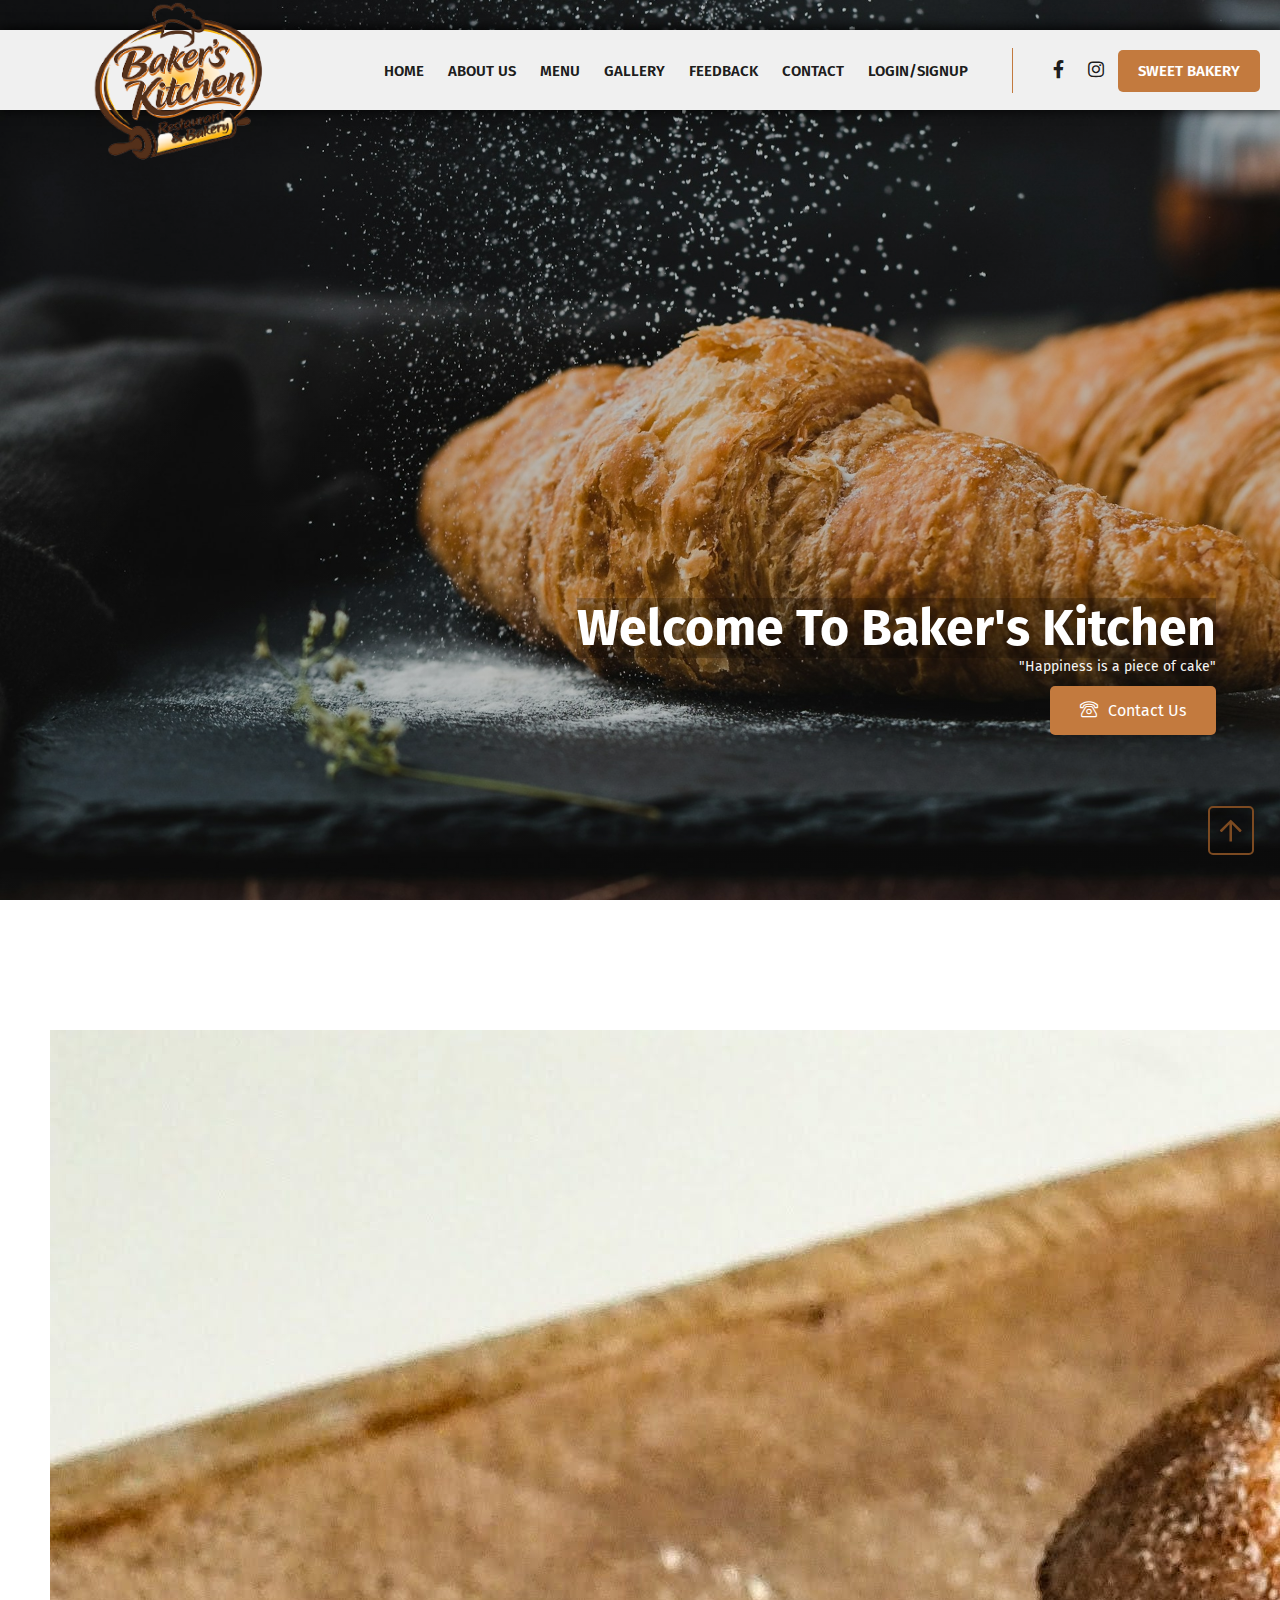
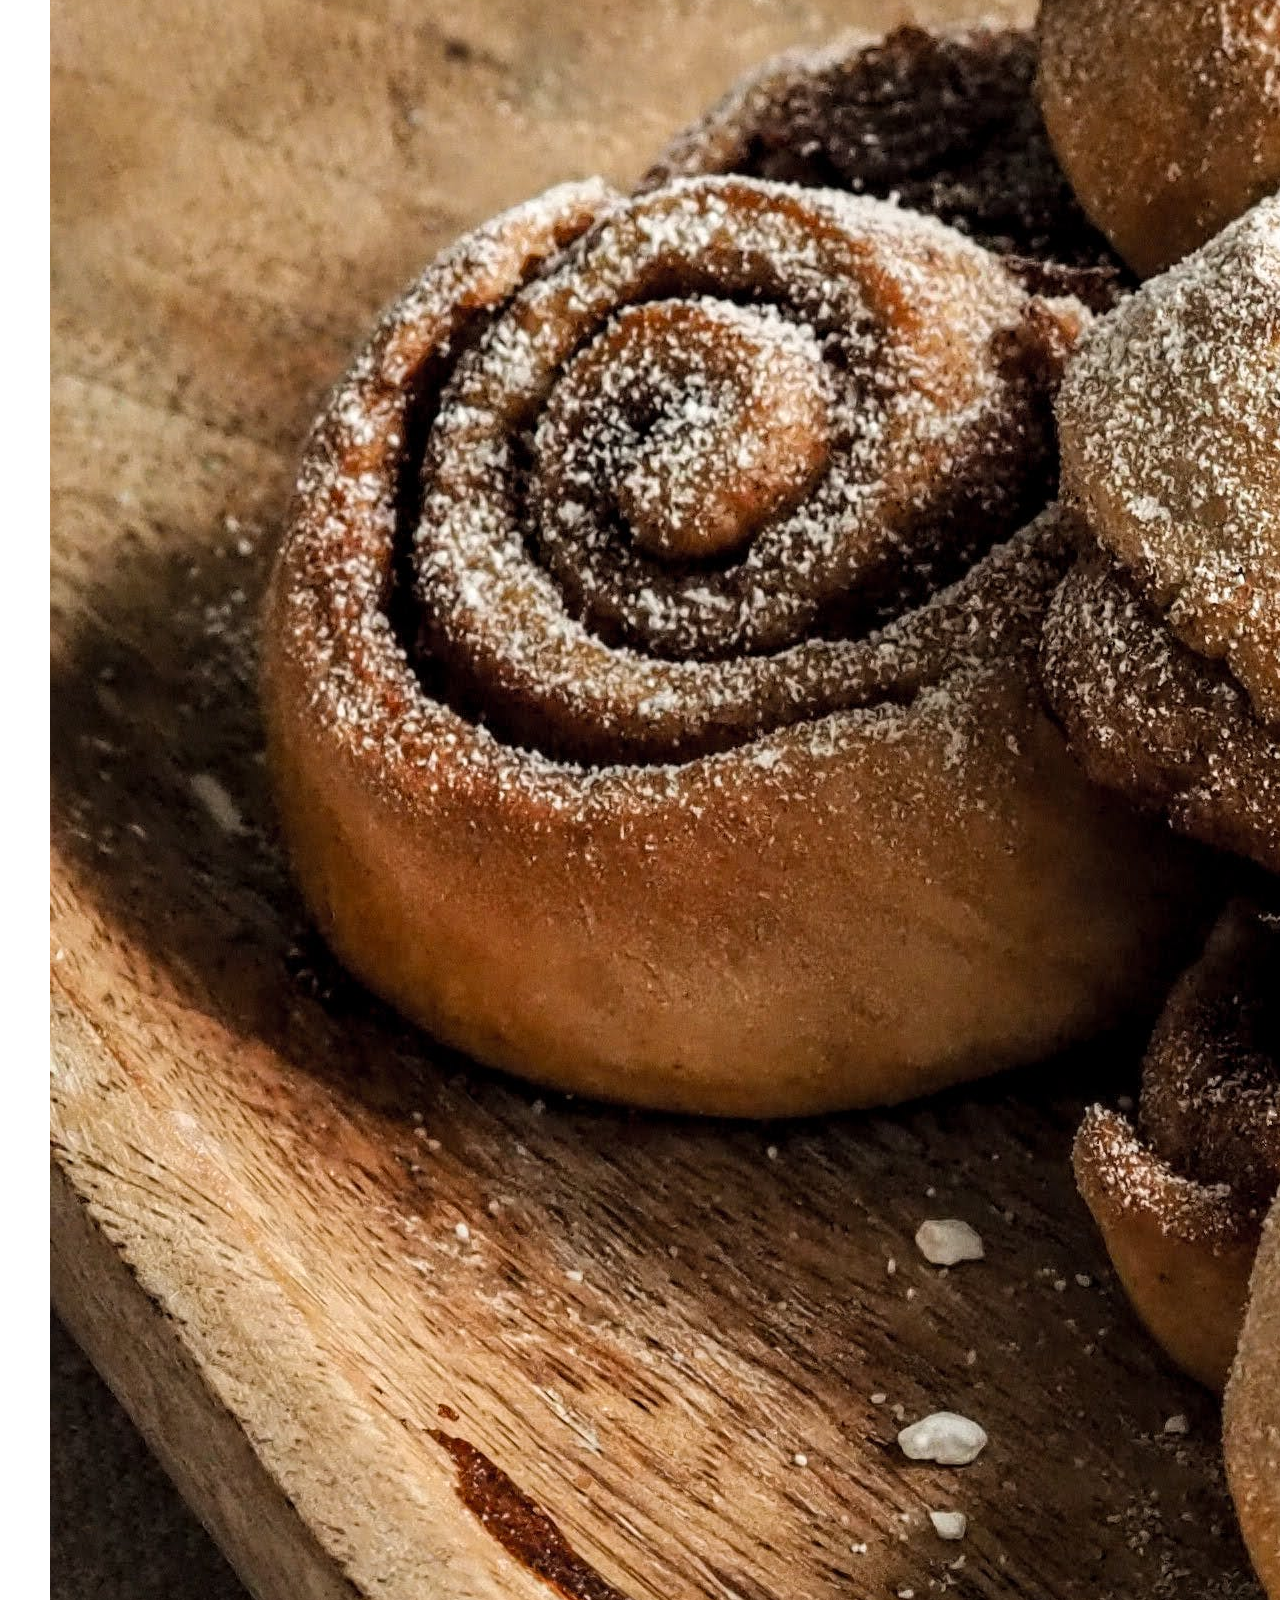
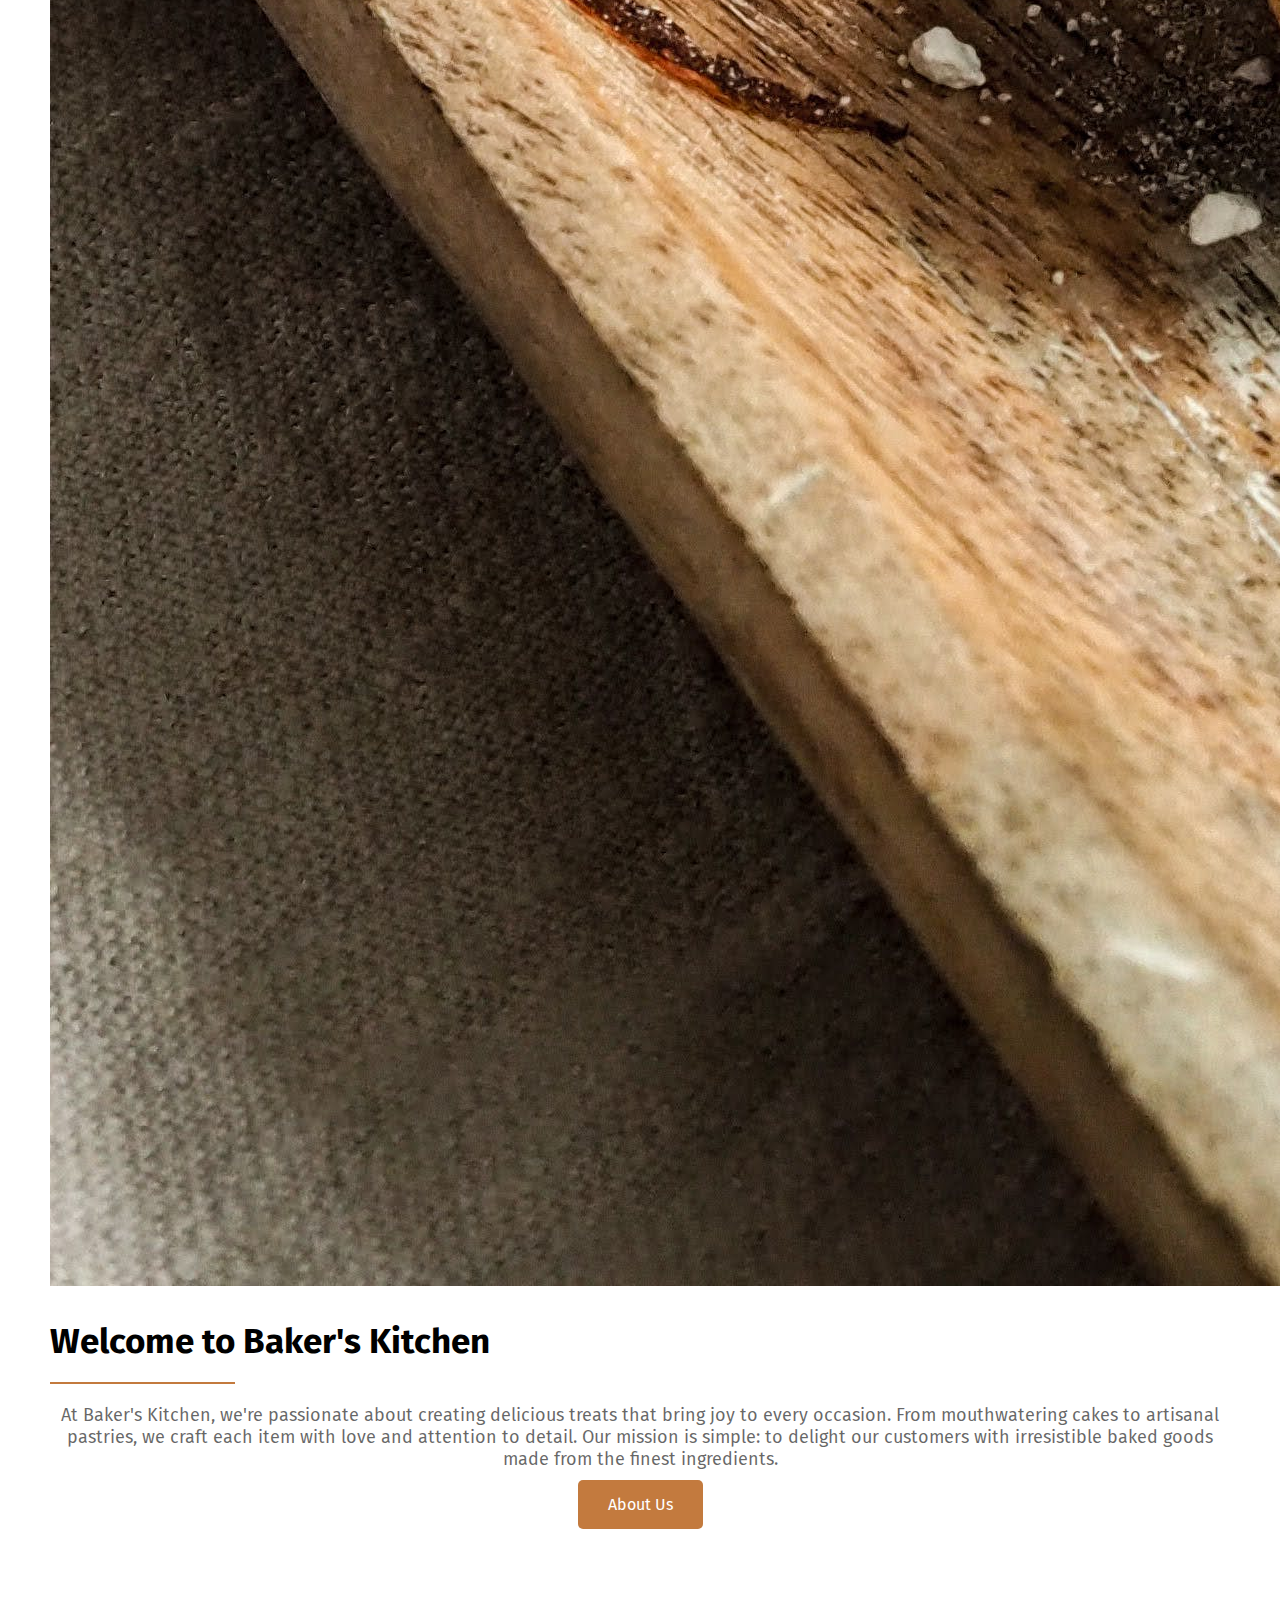
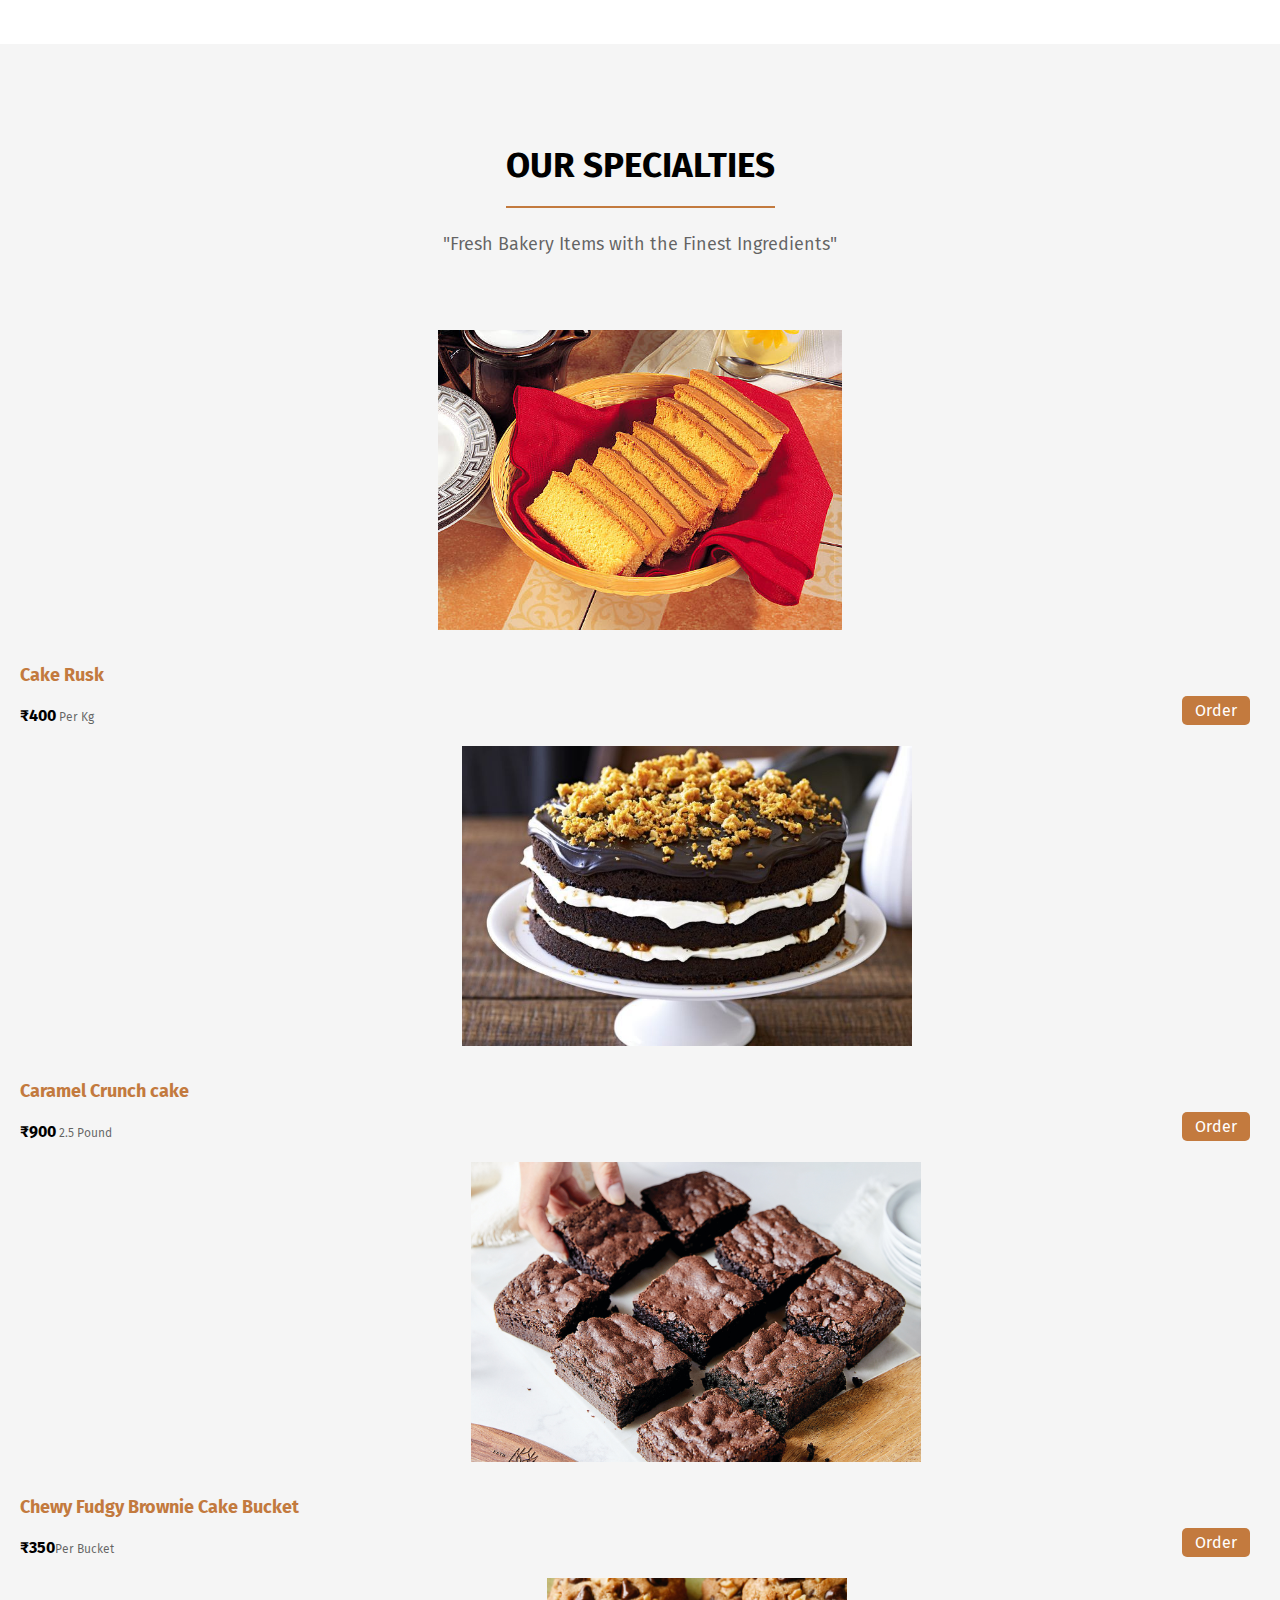
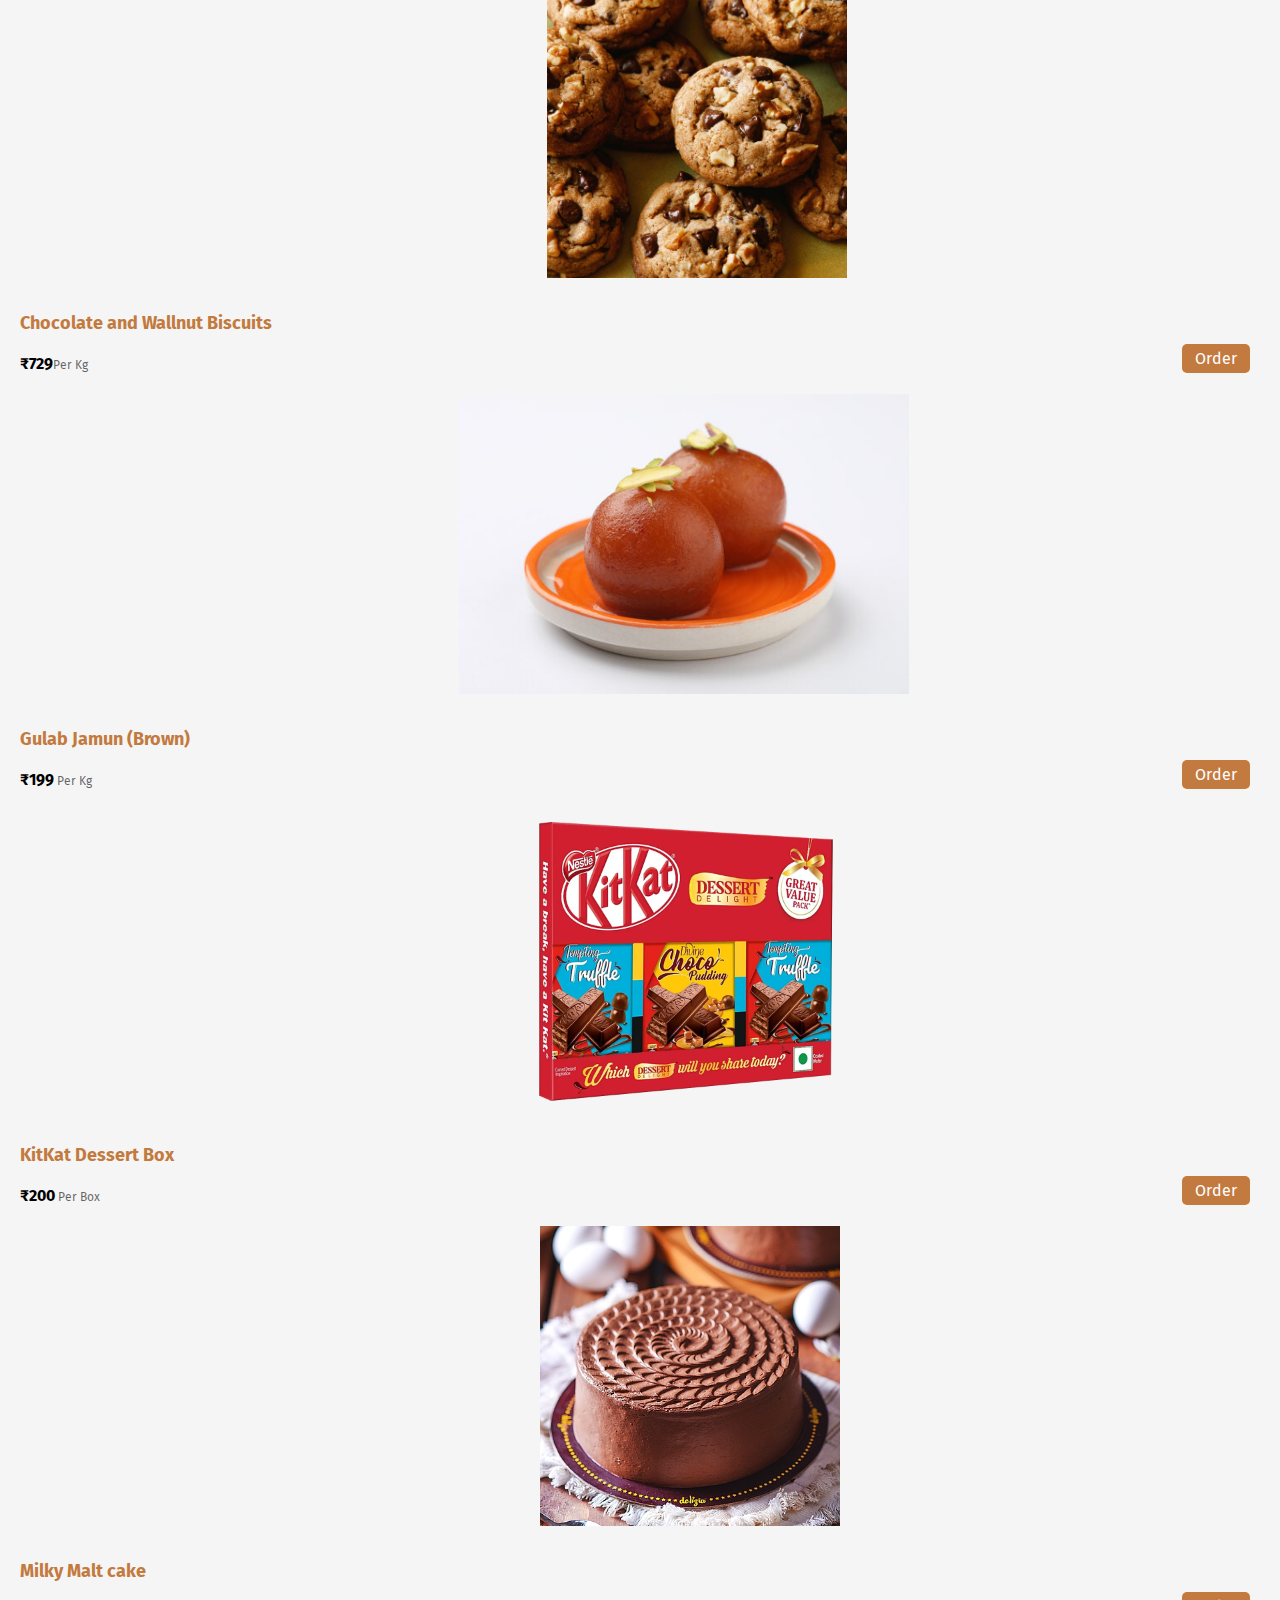
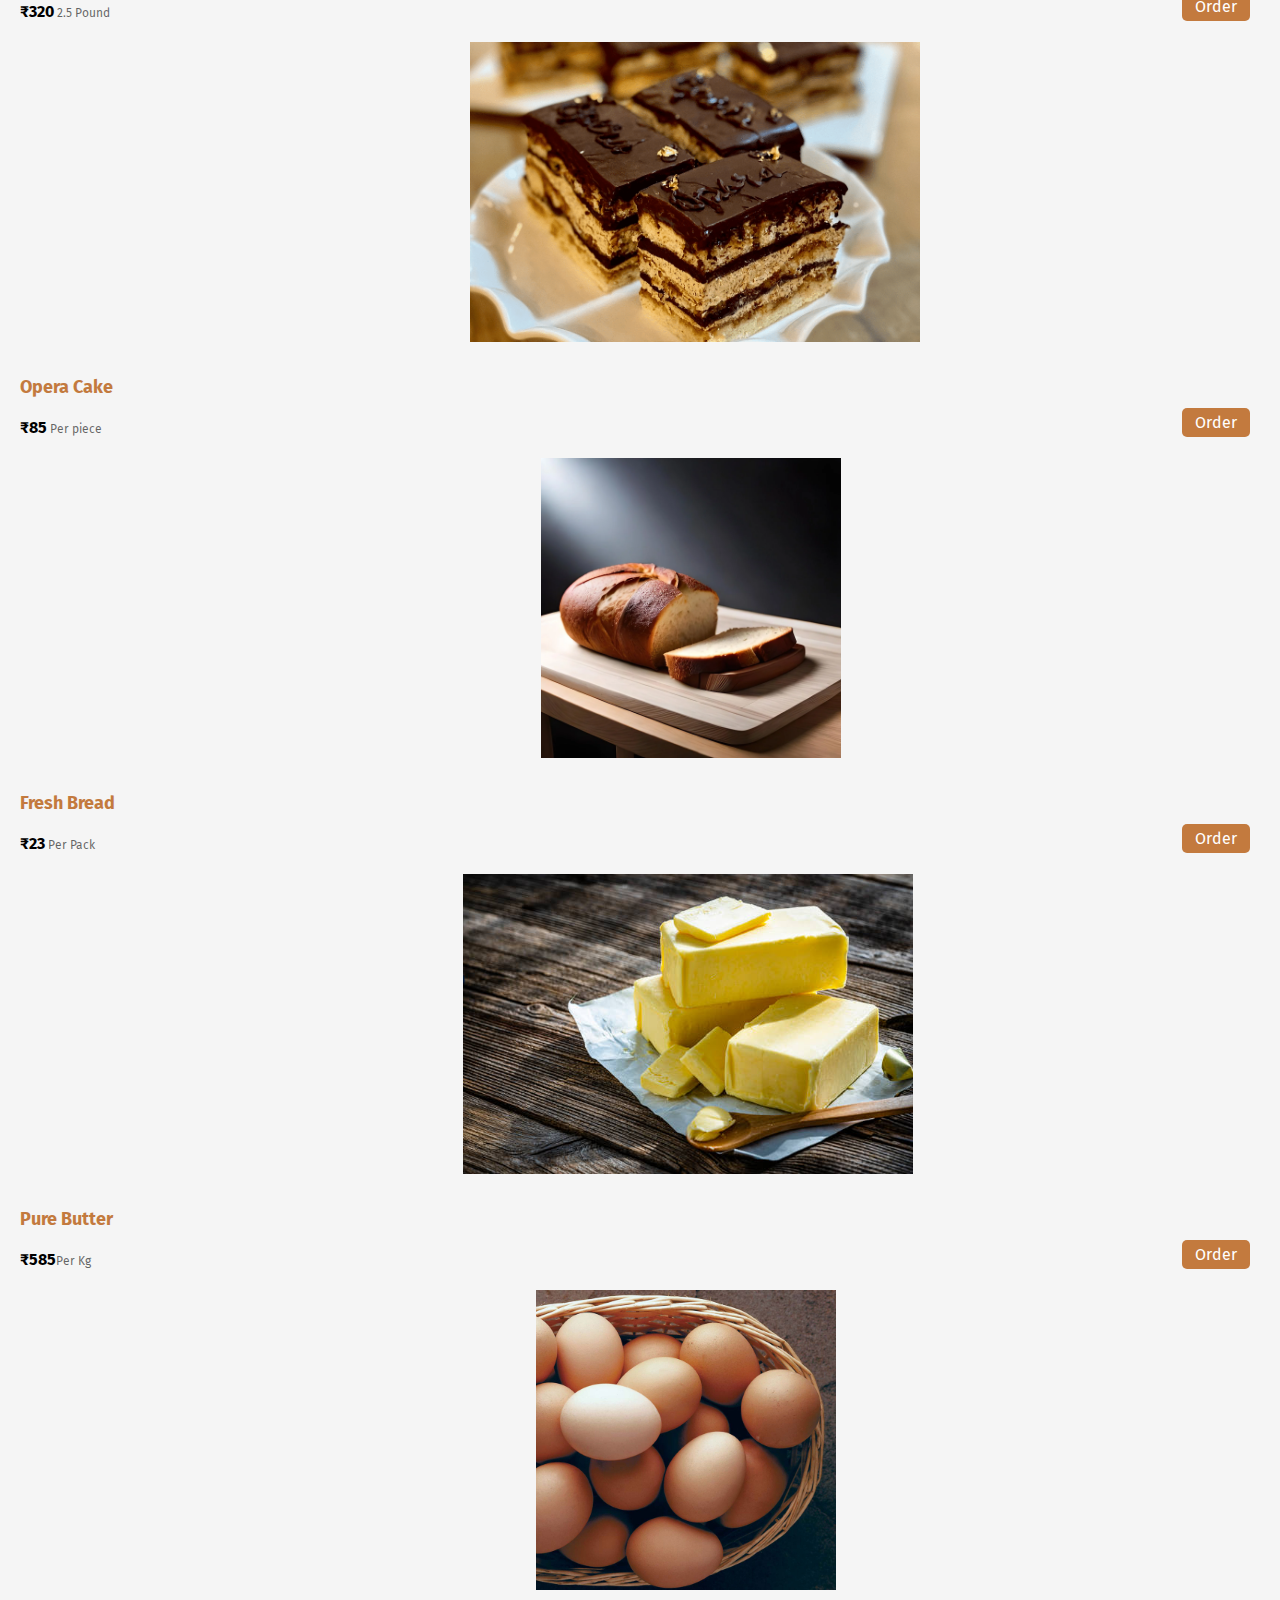
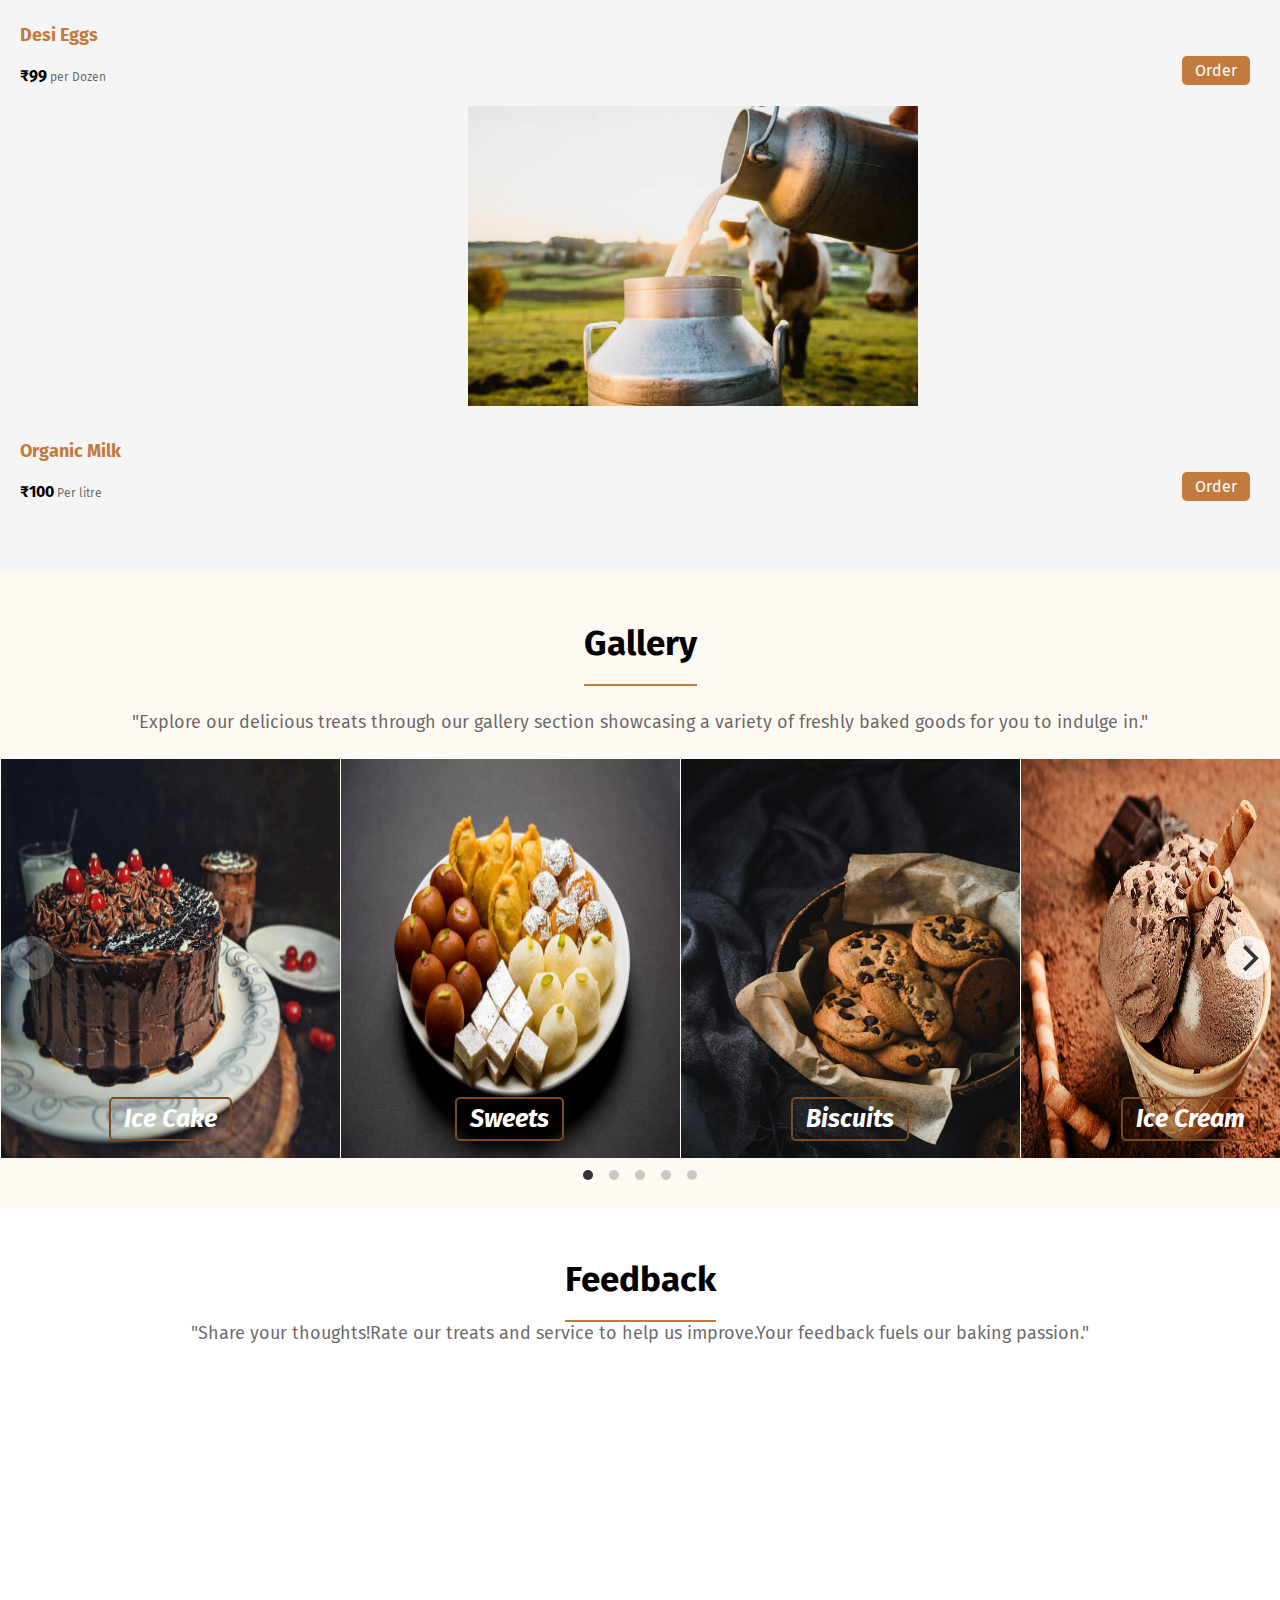
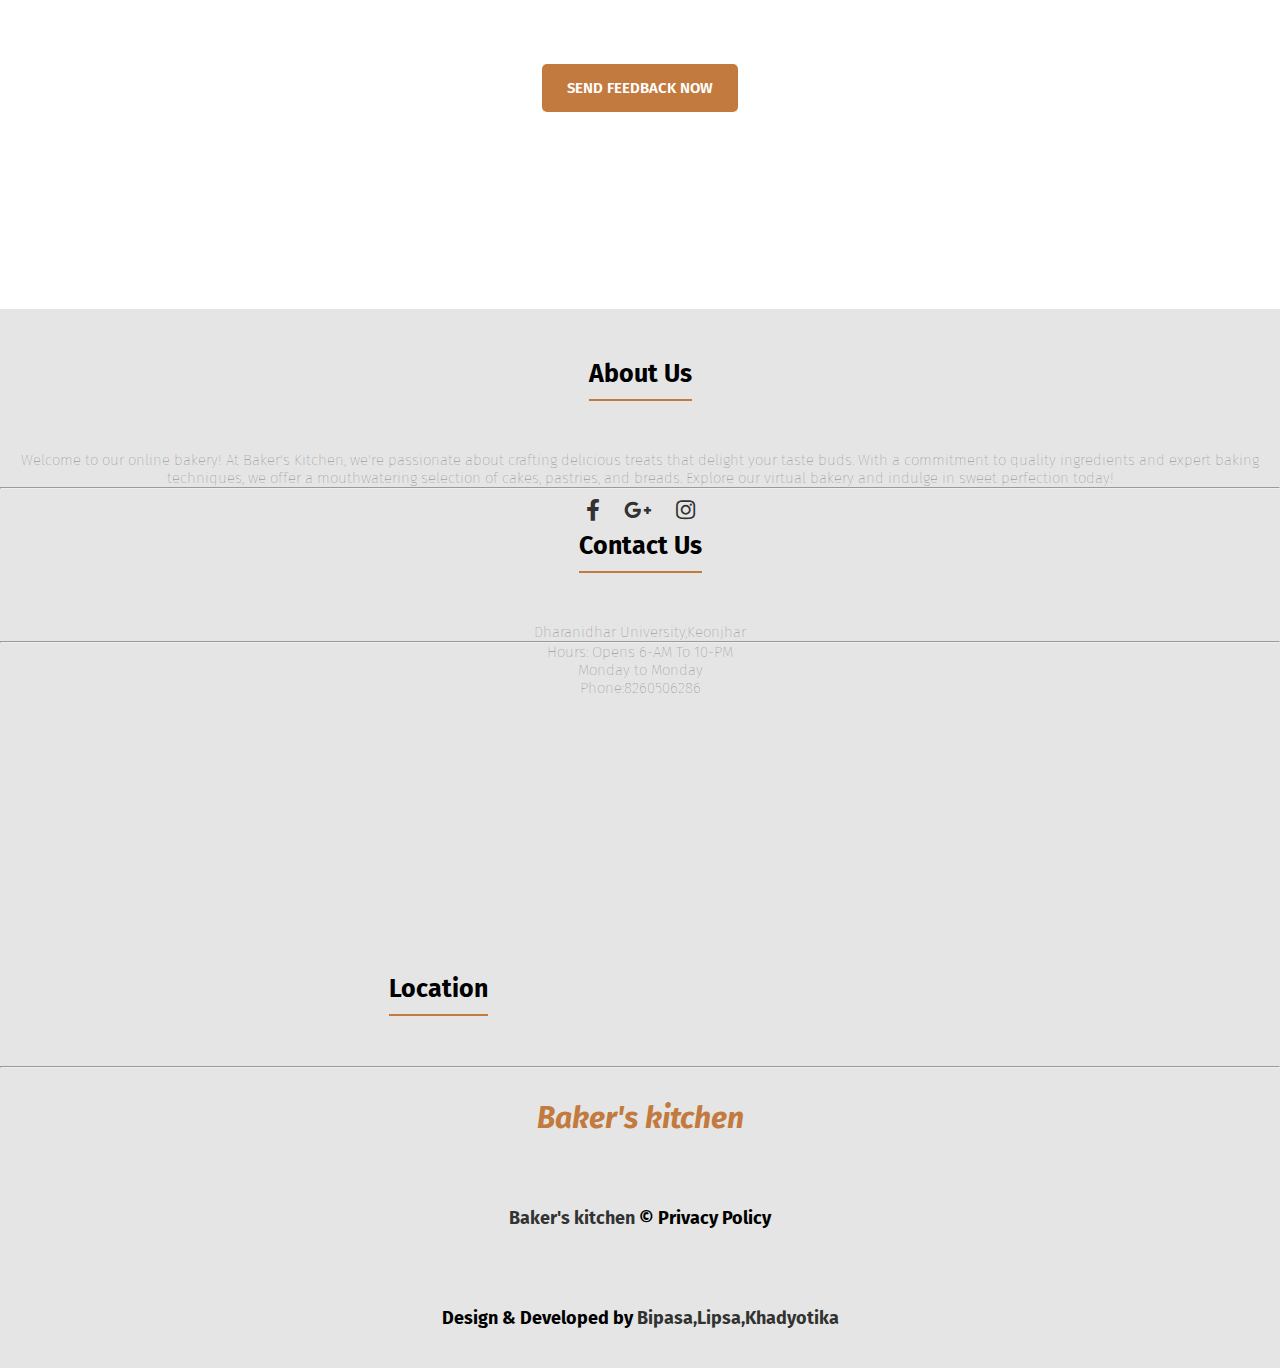
==== index.html @ 3b3a6f31 "changes" ====
<!DOCTYPE html>
<html lang="en">

<head>
    <meta charset="UTF-8">
    <meta http-equiv="X-UA-Compatible" content="IE=edge">
    <meta name="viewport" content="width=device-width, initial-scale=1.0">
    <link href="https://cdn.jsdelivr.net/npm/bootstrap@5.1.1/dist/css/bootstrap.min.css" rel="stylesheet"
        integrity="sha384-F3w7mX95PdgyTmZZMECAngseQB83DfGTowi0iMjiWaeVhAn4FJkqJByhZMI3AhiU" crossorigin="anonymous">

    <link rel="preconnect" href="https://fonts.googleapis.com">
    <link rel="preconnect" href="https://fonts.gstatic.com" crossorigin>
    <link href="https://fonts.googleapis.com/css2?family=Fira+Sans:ital@1&display=swap" rel="stylesheet">
    <script src="https://ajax.googleapis.com/ajax/libs/jquery/3.5.1/jquery.min.js"></script>
    <link rel="icon" href="images/logo.png">
    
    <script src="java.min.js"></script>
    <link rel="icon" href="images/logo.png">
    <link rel="stylesheet" href="css/all.css">
    <link rel="stylesheet" href="home.css">
    <link rel="stylesheet" href="style.css">
    <link rel="stylesheet" href="flickity.css">
    <link rel="stylesheet" href="media.css">
    
</head>
    <section class="Navbar-Menu" id="Navbar-Menu-Id">
        <div class="menu">
            <div class="leftside">
                <img src="images/logo.png" alt="logo.png">
            </div>
            <div class="rightside" id="rightside">
                <nav class="Icons">
                    <a href="#Navbar-Menu-Id" class="navicon">Home</a>
                    <a href="#Second-sec-id" class="navicon">About Us</a>
                    <a href="#menu-id" class="navicon">Menu</a>
                    <a href="#Gallery-Id" class="navicon">Gallery</a>
                    <a href="#Feedback" class="navicon">Feedback</a>
                    <a href="#footerid" class="navicon">Contact</a>
                    <a href="Login.html" class="navicon">Login/Signup</a>
                    <i class="fas fa-times-circle" id="cross" onclick="Hidemenu()"></i>

                    <div class="social">
                        <li id="Border"></li>
                        <a href="https://www.facebook.com/profile.php?id=61556334330018&mibextid=ZbWKwL" target="blank"><i class="fab fa-facebook-f"></i></a>
                        <a href="https://www.instagram.com/bakerskitchen2024?igsh=dnd5dnJraGIyMDBi" target="blank"><i class="fab fa-instagram"></i></a>
                        <a href="sweet.html" id="Sweet-Bakery">Sweet Bakery</a>
                    </div>
                </nav>
            </div>
            <div class="menubar" >
                <div class="line" onclick="Togglebar()"></div>
                <div class="line" onclick="Togglebar()"></div>
                <div class="line" onclick="Togglebar()"></div>
            </div>
        </div>
        <div class="heading" >
            <h2>Welcome To Baker's Kitchen</h2>
            <p>"Happiness is a piece of cake"</p>
            <a href="feedback.html"><i class="fal fa-phone-rotary"></i>Contact Us</a>
        </div>
        <div class="Scroll-Arrow" id="topbutton">
            <a href="#"><i class="fal fa-arrow-up"></i></a>
         </div>
    </section>

    <section class="second-Sec" id="Second-sec-id">
        <div class="container">
            <div class="row">
                <div class="col-lg-6 col-md-6 mx-auto second-sec">
                    <img src="images/about.jpg"class="container-fluid">
                </div>
                <div class="col-lg-6 col-md-6 mx-auto second-sec">
                    <h2><span id="Welcome">Welcome to</span> Baker's Kitchen</h2>
                    <p>At Baker's Kitchen, we're passionate about creating delicious treats that bring joy to every occasion. From mouthwatering cakes to artisanal pastries, we craft each item with love and attention to detail. Our mission is simple: to delight our customers with irresistible baked goods made from the finest ingredients.</p>
                    <a href="#">About Us</a>
                </div>
            </div>
        </div>
    </section>

    <section class="MenuSection" id="menu-id">
        <h1>OUR SPECIALTIES</h1>
        <p>"Fresh Bakery Items with the Finest Ingredients"</p>
        <div class="container-fluid">
            <div class="row">
                <div class="col-lg-3 col-md-4 col-sm-6 col-12 mx-auto Bakery-menu">
                    <img src= "images/cake rusk.png" alt=""
                        class="container-fluid">
                    <h3>Cake Rusk</h3>
                    <h6>₹400<span id="Weight"> Per Kg</span></h6>
                    <a href="order.html">Order</a>
                </div>
                <div class="col-lg-3 col-md-4 col-sm-6 col-12 mx-auto Bakery-menu">
                    <img src="images/caramel crunch cake.jpeg" alt=""
                        class="container-fluid">
                    <h3>Caramel Crunch cake</h3>
                    <h6>₹900<span id="Weight"> 2.5 Pound</span></h6>
                    <a href="order.html">Order</a>
                </div>
                <div class="col-lg-3 col-md-4 col-sm-6 col-12 mx-auto Bakery-menu">

                    <img src="images//Fudgy brownies.jpg" alt=""
                        class="container-fluid">
                    <h3>Chewy Fudgy Brownie Cake Bucket</h3>
                    <h6>₹350<span id="Weight">Per Bucket</span></h6>
                    <a href="order.html">Order</a>
                </div>
                <div class="col-lg-3 col-md-4 col-sm-6 col-12 mx-auto Bakery-menu">

                    <img src="images//chocolate wallnut.jpeg" alt=""
                        class="container-fluid">
                    <h3>Chocolate and Wallnut Biscuits</h3>
                    <h6>₹729<span id="Weight">Per Kg</span></h6>
                    <a href="order.html">Order</a>
                </div>

                <div class="col-lg-3 col-md-4 col-sm-6 col-12 mx-auto Bakery-menu">
                    <img src="images//gulab-jamun.jpg" alt=""
                        class="container-fluid">
                    <h3>Gulab Jamun (Brown)</h3>
                    <h6>₹199<span id="Weight"> Per Kg</span></h6>
                    <a href="order.html">Order</a>
                </div>

                <div class="col-lg-3 col-md-4 col-sm-6 col-12 mx-auto Bakery-menu">
                    <img src="images//KitKat-Dessert-Box.webp" alt=""
                        class="container-fluid">
                    <h3>KitKat Dessert Box</h3>
                    <h6>₹200<span id="Weight"> Per Box</span></h6>
                    <a href="order.html">Order</a>
                </div>
                <div class="col-lg-3 col-md-4 col-sm-6 col-12 mx-auto Bakery-menu">
                    <img src="images//Milky-Malt.jpg" alt=""
                        class="container-fluid">
                    <h3>Milky Malt cake</h3>
                    <h6>₹320<span id="Weight"> 2.5 Pound</span></h6>
                    <a href="order.html">Order</a>
                </div>
                <div class="col-lg-3 col-md-4 col-sm-6 col-12 mx-auto Bakery-menu">

                    <img src="images/opera-cake.webp" alt=""
                        class="container-fluid">
                    <h3>Opera Cake</h3>
                    <h6>₹85<span id="Weight"> Per piece</span></h6>
                    <a href="order.html">Order</a>
                </div>


                <div class="col-lg-3 col-md-4 col-sm-6 col-12 mx-auto Bakery-menu">
                    <img src="images/fresh bread.webp" alt=""
                        class="container-fluid">
                    <h3>Fresh Bread</h3>
                    <h6>₹23<span id="Weight"> Per Pack</span></h6>
                    <a href="order.html">Order</a>
                </div>

                <div class="col-lg-3 col-md-4 col-sm-6 col-12 mx-auto Bakery-menu">
                    <img src="images/pure butter.jpg"
                        alt="" class="container-fluid">
                    <h3>Pure Butter</h3>
                    <h6>₹585<span id="Weight">Per Kg</span></h6>
                    <a href="order.html">Order</a>
                </div>

                <div class="col-lg-3 col-md-4 col-sm-6 col-12 mx-auto Bakery-menu">
                    <img src="images/desi_eggs.jpg" alt=""
                        class="container-fluid">
                    <h3>Desi Eggs</h3>
                    <h6>₹99<span id="Weight"> per Dozen</span></h6>
                    <a href="order.html">Order</a>
                </div>

                <div class="col-lg-3 col-md-4 col-sm-6 col-12 mx-auto Bakery-menu">
                    <img src="images//Organic Milk.jpg" alt="" class="container-fluid">
                    <h3>Organic Milk</h3>
                    <h6>₹100<span id="Weight"> Per litre</span></h6>
                    <a href="order.html">Order</a>
                </div>
            </div>
        </div>
    </section>

    <section class="Gallery" id="Gallery-Id">
        <h1>Gallery</h1>
        <p>"Explore our delicious treats through our gallery section showcasing a variety of freshly baked goods for you to indulge in."</p>

        <div class="main-carousel" data-flickity='{ "cellAlign": "left", "contain": true }'>
           
            <div class="carousel-cell">
            <img src="images/ice-cake.jpg">
            <a href="order.html">Ice Cake</a>
           
            </div>
           
            <div class="carousel-cell">
            <img src="images/sweet.jpg">
                <a href="order.html">Sweets</a>
              
            </div>
           
            <div class="carousel-cell">
            <img src="images/biscuits.jpg">
                <a href="order.html">Biscuits</a>
               
            </div>
           
            <div class="carousel-cell">
            <img src="images/ice cream.jpg">
                <a href="order.html">Ice Cream</a>
               
            </div>
            <div class="carousel-cell">
            <img src="images/chocolate.jpg">
                <a href="order.html">Chocolate</a>
               
            </div>
        </div>
</section>

<section class="Feedback" id="Feedback">
    <h1>Feedback</h1>
    <p>"Share your thoughts!Rate our treats and service to help us improve.Your feedback fuels our baking passion."</p>
    <div class="feedback-background">
            <div class="center-heading">
            <p>Have feedback about our products or service<br> Please contact Baker's Kitchen directly</p>
            <a href="feedback.html">Send Feedback Now</a>   
            </div> 
    </div>
</section>

<section class="footer" id="footerid">
    <div class="container">
        <div class="row">
            <div class="col-lg-4 col-md-4 col-12 mx-auto">
                <h3>About Us</h3>
                <p>Welcome to our online bakery! At Baker's Kitchen, we're passionate about crafting delicious treats that delight your taste buds. With a commitment to quality ingredients and expert baking techniques, we offer a mouthwatering selection of cakes, pastries, and breads. Explore our virtual bakery and indulge in sweet perfection today!</p>
                <hr class="w-25 mx-auto text-dark">
                <a href="https://www.facebook.com/profile.php?id=61556334330018&mibextid=ZbWKwL" target="blank"><i class="fab fa-facebook-f"></i></a>
                <a href="bakerskitchen2024@gmail.com" target="blank"><i class="fab fa-google-plus-g"></i></a>
                <a href="https://www.instagram.com/bakerskitchen2024?igsh=dnd5dnJraGIyMDBi" target="blank"><i class="fab fa-instagram"></i></a>
            </div>
            <div class="col-lg-4 col-md-4 col-12 mx-auto">
                <h3>Contact Us</h3>
                <p>Dharanidhar University,Keonjhar</p>
                <hr class="w-25 mx-auto text-dark">
                <p>Hours: Opens 6-AM To 10-PM <br>
                    Monday to Monday <br>
                Phone:8260506286</p>   
            </div>
            <div class="col-lg-4 col-md-4 col-12 mx-auto">
                <h3>Location</h3>
                <iframe src="https://www.google.com/maps/embed?pb=!1m18!1m12!1m3!1d3708.0654326484187!2d85.60864407505!3d21.661311880151068!2m3!1f0!2f0!3f0!3m2!1i1024!2i768!4f13.1!3m3!1m2!1s0x3a1efd8486898717%3A0x84401c00123682ff!2sDharanidhar%20University!5e0!3m2!1sen!2sin!4v1707590867134!5m2!1sen!2sin" width="400" height="300" style="border:0;" allowfullscreen="" loading="lazy" referrerpolicy="no-referrer-when-downgrade"></iframe>
            </div>
        </div>
    </div>
    <hr class="w-50 mt-5 mx-auto text-dark">
    <div class="container last-footer" >
        <div class="row">
            <div class="col-lg-4 col-md-4 col-12 mx-auto Copyright">
                <h4 id="last-logo">Baker's kitchen</h4>
            </div>
            <div class="col-lg-4 col-md-4 col-12 mx-auto Copyright">
                <h4><span id="Name">Baker's kitchen</span> © Privacy Policy</h4>
            </div>
            <div class="col-lg-4 col-md-4 col-12 mx-auto Copyright">
                <h4>Design & Developed by <span id="Name">Bipasa,Lipsa,Khadyotika</span></h3>
            </div>
        </div>
    </div>
</section>

    
    <script src="script.js"></script>
    <script src="https://cdn.jsdelivr.net/npm/@popperjs/core@2.9.3/dist/umd/popper.min.js"
        integrity="sha384-W8fXfP3gkOKtndU4JGtKDvXbO53Wy8SZCQHczT5FMiiqmQfUpWbYdTil/SxwZgAN"
        crossorigin="anonymous"></script>
    <script src="https://cdn.jsdelivr.net/npm/bootstrap@5.1.1/dist/js/bootstrap.min.js"
        integrity="sha384-skAcpIdS7UcVUC05LJ9Dxay8AXcDYfBJqt1CJ85S/CFujBsIzCIv+l9liuYLaMQ/"
        crossorigin="anonymous"></script>
</body>

</html>
---- css/all.css ----
.fa,
.fas,
.far,
.fal,
.fad,
.fab {
  -moz-osx-font-smoothing: grayscale;
  -webkit-font-smoothing: antialiased;
  display: inline-block;
  font-style: normal;
  font-variant: normal;
  text-rendering: auto;
  line-height: 1; }

.fa-lg {
  font-size: 1.33333em;
  line-height: 0.75em;
  vertical-align: -.0667em; }

.fa-xs {
  font-size: .75em; }

.fa-sm {
  font-size: .875em; }

.fa-1x {
  font-size: 1em; }

.fa-2x {
  font-size: 2em; }

.fa-3x {
  font-size: 3em; }

.fa-4x {
  font-size: 4em; }

.fa-5x {
  font-size: 5em; }

.fa-6x {
  font-size: 6em; }

.fa-7x {
  font-size: 7em; }

.fa-8x {
  font-size: 8em; }

.fa-9x {
  font-size: 9em; }

.fa-10x {
  font-size: 10em; }

.fa-fw {
  text-align: center;
  width: 1.25em; }

.fa-ul {
  list-style-type: none;
  margin-left: 2.5em;
  padding-left: 0; }
  .fa-ul > li {
    position: relative; }

.fa-li {
  left: -2em;
  position: absolute;
  text-align: center;
  width: 2em;
  line-height: inherit; }

.fa-border {
  border: solid 0.08em #eee;
  border-radius: .1em;
  padding: .2em .25em .15em; }

.fa-pull-left {
  float: left; }

.fa-pull-right {
  float: right; }

.fa.fa-pull-left,
.fas.fa-pull-left,
.far.fa-pull-left,
.fal.fa-pull-left,
.fab.fa-pull-left {
  margin-right: .3em; }

.fa.fa-pull-right,
.fas.fa-pull-right,
.far.fa-pull-right,
.fal.fa-pull-right,
.fab.fa-pull-right {
  margin-left: .3em; }

.fa-spin {
  -webkit-animation: fa-spin 2s infinite linear;
          animation: fa-spin 2s infinite linear; }

.fa-pulse {
  -webkit-animation: fa-spin 1s infinite steps(8);
          animation: fa-spin 1s infinite steps(8); }

@-webkit-keyframes fa-spin {
  0% {
    -webkit-transform: rotate(0deg);
            transform: rotate(0deg); }
  100% {
    -webkit-transform: rotate(360deg);
            transform: rotate(360deg); } }

@keyframes fa-spin {
  0% {
    -webkit-transform: rotate(0deg);
            transform: rotate(0deg); }
  100% {
    -webkit-transform: rotate(360deg);
            transform: rotate(360deg); } }

.fa-rotate-90 {
  -ms-filter: "progid:DXImageTransform.Microsoft.BasicImage(rotation=1)";
  -webkit-transform: rotate(90deg);
          transform: rotate(90deg); }

.fa-rotate-180 {
  -ms-filter: "progid:DXImageTransform.Microsoft.BasicImage(rotation=2)";
  -webkit-transform: rotate(180deg);
          transform: rotate(180deg); }

.fa-rotate-270 {
  -ms-filter: "progid:DXImageTransform.Microsoft.BasicImage(rotation=3)";
  -webkit-transform: rotate(270deg);
          transform: rotate(270deg); }

.fa-flip-horizontal {
  -ms-filter: "progid:DXImageTransform.Microsoft.BasicImage(rotation=0, mirror=1)";
  -webkit-transform: scale(-1, 1);
          transform: scale(-1, 1); }

.fa-flip-vertical {
  -ms-filter: "progid:DXImageTransform.Microsoft.BasicImage(rotation=2, mirror=1)";
  -webkit-transform: scale(1, -1);
          transform: scale(1, -1); }

.fa-flip-both, .fa-flip-horizontal.fa-flip-vertical {
  -ms-filter: "progid:DXImageTransform.Microsoft.BasicImage(rotation=2, mirror=1)";
  -webkit-transform: scale(-1, -1);
          transform: scale(-1, -1); }

:root .fa-rotate-90,
:root .fa-rotate-180,
:root .fa-rotate-270,
:root .fa-flip-horizontal,
:root .fa-flip-vertical,
:root .fa-flip-both {
  -webkit-filter: none;
          filter: none; }

.fa-stack {
  display: inline-block;
  height: 2em;
  line-height: 2em;
  position: relative;
  vertical-align: middle;
  width: 2.5em; }

.fa-stack-1x,
.fa-stack-2x {
  left: 0;
  position: absolute;
  text-align: center;
  width: 100%; }

.fa-stack-1x {
  line-height: inherit; }

.fa-stack-2x {
  font-size: 2em; }

.fa-inverse {
  color: #fff; }

/* Font Awesome uses the Unicode Private Use Area (PUA) to ensure screen
readers do not read off random characters that represent icons */
.fa-500px:before {
  content: "\f26e"; }

.fa-abacus:before {
  content: "\f640"; }

.fa-accessible-icon:before {
  content: "\f368"; }

.fa-accusoft:before {
  content: "\f369"; }

.fa-acorn:before {
  content: "\f6ae"; }

.fa-acquisitions-incorporated:before {
  content: "\f6af"; }

.fa-ad:before {
  content: "\f641"; }

.fa-address-book:before {
  content: "\f2b9"; }

.fa-address-card:before {
  content: "\f2bb"; }

.fa-adjust:before {
  content: "\f042"; }

.fa-adn:before {
  content: "\f170"; }

.fa-adobe:before {
  content: "\f778"; }

.fa-adversal:before {
  content: "\f36a"; }

.fa-affiliatetheme:before {
  content: "\f36b"; }

.fa-air-conditioner:before {
  content: "\f8f4"; }

.fa-air-freshener:before {
  content: "\f5d0"; }

.fa-airbnb:before {
  content: "\f834"; }

.fa-alarm-clock:before {
  content: "\f34e"; }

.fa-alarm-exclamation:before {
  content: "\f843"; }

.fa-alarm-plus:before {
  content: "\f844"; }

.fa-alarm-snooze:before {
  content: "\f845"; }

.fa-album:before {
  content: "\f89f"; }

.fa-album-collection:before {
  content: "\f8a0"; }

.fa-algolia:before {
  content: "\f36c"; }

.fa-alicorn:before {
  content: "\f6b0"; }

.fa-alien:before {
  content: "\f8f5"; }

.fa-alien-monster:before {
  content: "\f8f6"; }

.fa-align-center:before {
  content: "\f037"; }

.fa-align-justify:before {
  content: "\f039"; }

.fa-align-left:before {
  content: "\f036"; }

.fa-align-right:before {
  content: "\f038"; }

.fa-align-slash:before {
  content: "\f846"; }

.fa-alipay:before {
  content: "\f642"; }

.fa-allergies:before {
  content: "\f461"; }

.fa-amazon:before {
  content: "\f270"; }

.fa-amazon-pay:before {
  content: "\f42c"; }

.fa-ambulance:before {
  content: "\f0f9"; }

.fa-american-sign-language-interpreting:before {
  content: "\f2a3"; }

.fa-amilia:before {
  content: "\f36d"; }

.fa-amp-guitar:before {
  content: "\f8a1"; }

.fa-analytics:before {
  content: "\f643"; }

.fa-anchor:before {
  content: "\f13d"; }

.fa-android:before {
  content: "\f17b"; }

.fa-angel:before {
  content: "\f779"; }

.fa-angellist:before {
  content: "\f209"; }

.fa-angle-double-down:before {
  content: "\f103"; }

.fa-angle-double-left:before {
  content: "\f100"; }

.fa-angle-double-right:before {
  content: "\f101"; }

.fa-angle-double-up:before {
  content: "\f102"; }

.fa-angle-down:before {
  content: "\f107"; }

.fa-angle-left:before {
  content: "\f104"; }

.fa-angle-right:before {
  content: "\f105"; }

.fa-angle-up:before {
  content: "\f106"; }

.fa-angry:before {
  content: "\f556"; }

.fa-angrycreative:before {
  content: "\f36e"; }

.fa-angular:before {
  content: "\f420"; }

.fa-ankh:before {
  content: "\f644"; }

.fa-app-store:before {
  content: "\f36f"; }

.fa-app-store-ios:before {
  content: "\f370"; }

.fa-apper:before {
  content: "\f371"; }

.fa-apple:before {
  content: "\f179"; }

.fa-apple-alt:before {
  content: "\f5d1"; }

.fa-apple-crate:before {
  content: "\f6b1"; }

.fa-apple-pay:before {
  content: "\f415"; }

.fa-archive:before {
  content: "\f187"; }

.fa-archway:before {
  content: "\f557"; }

.fa-arrow-alt-circle-down:before {
  content: "\f358"; }

.fa-arrow-alt-circle-left:before {
  content: "\f359"; }

.fa-arrow-alt-circle-right:before {
  content: "\f35a"; }

.fa-arrow-alt-circle-up:before {
  content: "\f35b"; }

.fa-arrow-alt-down:before {
  content: "\f354"; }

.fa-arrow-alt-from-bottom:before {
  content: "\f346"; }

.fa-arrow-alt-from-left:before {
  content: "\f347"; }

.fa-arrow-alt-from-right:before {
  content: "\f348"; }

.fa-arrow-alt-from-top:before {
  content: "\f349"; }

.fa-arrow-alt-left:before {
  content: "\f355"; }

.fa-arrow-alt-right:before {
  content: "\f356"; }

.fa-arrow-alt-square-down:before {
  content: "\f350"; }

.fa-arrow-alt-square-left:before {
  content: "\f351"; }

.fa-arrow-alt-square-right:before {
  content: "\f352"; }

.fa-arrow-alt-square-up:before {
  content: "\f353"; }

.fa-arrow-alt-to-bottom:before {
  content: "\f34a"; }

.fa-arrow-alt-to-left:before {
  content: "\f34b"; }

.fa-arrow-alt-to-right:before {
  content: "\f34c"; }

.fa-arrow-alt-to-top:before {
  content: "\f34d"; }

.fa-arrow-alt-up:before {
  content: "\f357"; }

.fa-arrow-circle-down:before {
  content: "\f0ab"; }

.fa-arrow-circle-left:before {
  content: "\f0a8"; }

.fa-arrow-circle-right:before {
  content: "\f0a9"; }

.fa-arrow-circle-up:before {
  content: "\f0aa"; }

.fa-arrow-down:before {
  content: "\f063"; }

.fa-arrow-from-bottom:before {
  content: "\f342"; }

.fa-arrow-from-left:before {
  content: "\f343"; }

.fa-arrow-from-right:before {
  content: "\f344"; }

.fa-arrow-from-top:before {
  content: "\f345"; }

.fa-arrow-left:before {
  content: "\f060"; }

.fa-arrow-right:before {
  content: "\f061"; }

.fa-arrow-square-down:before {
  content: "\f339"; }

.fa-arrow-square-left:before {
  content: "\f33a"; }

.fa-arrow-square-right:before {
  content: "\f33b"; }

.fa-arrow-square-up:before {
  content: "\f33c"; }

.fa-arrow-to-bottom:before {
  content: "\f33d"; }

.fa-arrow-to-left:before {
  content: "\f33e"; }

.fa-arrow-to-right:before {
  content: "\f340"; }

.fa-arrow-to-top:before {
  content: "\f341"; }

.fa-arrow-up:before {
  content: "\f062"; }

.fa-arrows:before {
  content: "\f047"; }

.fa-arrows-alt:before {
  content: "\f0b2"; }

.fa-arrows-alt-h:before {
  content: "\f337"; }

.fa-arrows-alt-v:before {
  content: "\f338"; }

.fa-arrows-h:before {
  content: "\f07e"; }

.fa-arrows-v:before {
  content: "\f07d"; }

.fa-artstation:before {
  content: "\f77a"; }

.fa-assistive-listening-systems:before {
  content: "\f2a2"; }

.fa-asterisk:before {
  content: "\f069"; }

.fa-asymmetrik:before {
  content: "\f372"; }

.fa-at:before {
  content: "\f1fa"; }

.fa-atlas:before {
  content: "\f558"; }

.fa-atlassian:before {
  content: "\f77b"; }

.fa-atom:before {
  content: "\f5d2"; }

.fa-atom-alt:before {
  content: "\f5d3"; }

.fa-audible:before {
  content: "\f373"; }

.fa-audio-description:before {
  content: "\f29e"; }

.fa-autoprefixer:before {
  content: "\f41c"; }

.fa-avianex:before {
  content: "\f374"; }

.fa-aviato:before {
  content: "\f421"; }

.fa-award:before {
  content: "\f559"; }

.fa-aws:before {
  content: "\f375"; }

.fa-axe:before {
  content: "\f6b2"; }

.fa-axe-battle:before {
  content: "\f6b3"; }

.fa-baby:before {
  content: "\f77c"; }

.fa-baby-carriage:before {
  content: "\f77d"; }

.fa-backpack:before {
  content: "\f5d4"; }

.fa-backspace:before {
  content: "\f55a"; }

.fa-backward:before {
  content: "\f04a"; }

.fa-bacon:before {
  content: "\f7e5"; }

.fa-bacteria:before {
  content: "\e059"; }

.fa-bacterium:before {
  content: "\e05a"; }

.fa-badge:before {
  content: "\f335"; }

.fa-badge-check:before {
  content: "\f336"; }

.fa-badge-dollar:before {
  content: "\f645"; }

.fa-badge-percent:before {
  content: "\f646"; }

.fa-badge-sheriff:before {
  content: "\f8a2"; }

.fa-badger-honey:before {
  content: "\f6b4"; }

.fa-bags-shopping:before {
  content: "\f847"; }

.fa-bahai:before {
  content: "\f666"; }

.fa-balance-scale:before {
  content: "\f24e"; }

.fa-balance-scale-left:before {
  content: "\f515"; }

.fa-balance-scale-right:before {
  content: "\f516"; }

.fa-ball-pile:before {
  content: "\f77e"; }

.fa-ballot:before {
  content: "\f732"; }

.fa-ballot-check:before {
  content: "\f733"; }

.fa-ban:before {
  content: "\f05e"; }

.fa-band-aid:before {
  content: "\f462"; }

.fa-bandcamp:before {
  content: "\f2d5"; }

.fa-banjo:before {
  content: "\f8a3"; }

.fa-barcode:before {
  content: "\f02a"; }

.fa-barcode-alt:before {
  content: "\f463"; }

.fa-barcode-read:before {
  content: "\f464"; }

.fa-barcode-scan:before {
  content: "\f465"; }

.fa-bars:before {
  content: "\f0c9"; }

.fa-baseball:before {
  content: "\f432"; }

.fa-baseball-ball:before {
  content: "\f433"; }

.fa-basketball-ball:before {
  content: "\f434"; }

.fa-basketball-hoop:before {
  content: "\f435"; }

.fa-bat:before {
  content: "\f6b5"; }

.fa-bath:before {
  content: "\f2cd"; }

.fa-battery-bolt:before {
  content: "\f376"; }

.fa-battery-empty:before {
  content: "\f244"; }

.fa-battery-full:before {
  content: "\f240"; }

.fa-battery-half:before {
  content: "\f242"; }

.fa-battery-quarter:before {
  content: "\f243"; }

.fa-battery-slash:before {
  content: "\f377"; }

.fa-battery-three-quarters:before {
  content: "\f241"; }

.fa-battle-net:before {
  content: "\f835"; }

.fa-bed:before {
  content: "\f236"; }

.fa-bed-alt:before {
  content: "\f8f7"; }

.fa-bed-bunk:before {
  content: "\f8f8"; }

.fa-bed-empty:before {
  content: "\f8f9"; }

.fa-beer:before {
  content: "\f0fc"; }

.fa-behance:before {
  content: "\f1b4"; }

.fa-behance-square:before {
  content: "\f1b5"; }

.fa-bell:before {
  content: "\f0f3"; }

.fa-bell-exclamation:before {
  content: "\f848"; }

.fa-bell-on:before {
  content: "\f8fa"; }

.fa-bell-plus:before {
  content: "\f849"; }

.fa-bell-school:before {
  content: "\f5d5"; }

.fa-bell-school-slash:before {
  content: "\f5d6"; }

.fa-bell-slash:before {
  content: "\f1f6"; }

.fa-bells:before {
  content: "\f77f"; }

.fa-betamax:before {
  content: "\f8a4"; }

.fa-bezier-curve:before {
  content: "\f55b"; }

.fa-bible:before {
  content: "\f647"; }

.fa-bicycle:before {
  content: "\f206"; }

.fa-biking:before {
  content: "\f84a"; }

.fa-biking-mountain:before {
  content: "\f84b"; }

.fa-bimobject:before {
  content: "\f378"; }

.fa-binoculars:before {
  content: "\f1e5"; }

.fa-biohazard:before {
  content: "\f780"; }

.fa-birthday-cake:before {
  content: "\f1fd"; }

.fa-bitbucket:before {
  content: "\f171"; }

.fa-bitcoin:before {
  content: "\f379"; }

.fa-bity:before {
  content: "\f37a"; }

.fa-black-tie:before {
  content: "\f27e"; }

.fa-blackberry:before {
  content: "\f37b"; }

.fa-blanket:before {
  content: "\f498"; }

.fa-blender:before {
  content: "\f517"; }

.fa-blender-phone:before {
  content: "\f6b6"; }

.fa-blind:before {
  content: "\f29d"; }

.fa-blinds:before {
  content: "\f8fb"; }

.fa-blinds-open:before {
  content: "\f8fc"; }

.fa-blinds-raised:before {
  content: "\f8fd"; }

.fa-blog:before {
  content: "\f781"; }

.fa-blogger:before {
  content: "\f37c"; }

.fa-blogger-b:before {
  content: "\f37d"; }

.fa-bluetooth:before {
  content: "\f293"; }

.fa-bluetooth-b:before {
  content: "\f294"; }

.fa-bold:before {
  content: "\f032"; }

.fa-bolt:before {
  content: "\f0e7"; }

.fa-bomb:before {
  content: "\f1e2"; }

.fa-bone:before {
  content: "\f5d7"; }

.fa-bone-break:before {
  content: "\f5d8"; }

.fa-bong:before {
  content: "\f55c"; }

.fa-book:before {
  content: "\f02d"; }

.fa-book-alt:before {
  content: "\f5d9"; }

.fa-book-dead:before {
  content: "\f6b7"; }

.fa-book-heart:before {
  content: "\f499"; }

.fa-book-medical:before {
  content: "\f7e6"; }

.fa-book-open:before {
  content: "\f518"; }

.fa-book-reader:before {
  content: "\f5da"; }

.fa-book-spells:before {
  content: "\f6b8"; }

.fa-book-user:before {
  content: "\f7e7"; }

.fa-bookmark:before {
  content: "\f02e"; }

.fa-books:before {
  content: "\f5db"; }

.fa-books-medical:before {
  content: "\f7e8"; }

.fa-boombox:before {
  content: "\f8a5"; }

.fa-boot:before {
  content: "\f782"; }

.fa-booth-curtain:before {
  content: "\f734"; }

.fa-bootstrap:before {
  content: "\f836"; }

.fa-border-all:before {
  content: "\f84c"; }

.fa-border-bottom:before {
  content: "\f84d"; }

.fa-border-center-h:before {
  content: "\f89c"; }

.fa-border-center-v:before {
  content: "\f89d"; }

.fa-border-inner:before {
  content: "\f84e"; }

.fa-border-left:before {
  content: "\f84f"; }

.fa-border-none:before {
  content: "\f850"; }

.fa-border-outer:before {
  content: "\f851"; }

.fa-border-right:before {
  content: "\f852"; }

.fa-border-style:before {
  content: "\f853"; }

.fa-border-style-alt:before {
  content: "\f854"; }

.fa-border-top:before {
  content: "\f855"; }

.fa-bow-arrow:before {
  content: "\f6b9"; }

.fa-bowling-ball:before {
  content: "\f436"; }

.fa-bowling-pins:before {
  content: "\f437"; }

.fa-box:before {
  content: "\f466"; }

.fa-box-alt:before {
  content: "\f49a"; }

.fa-box-ballot:before {
  content: "\f735"; }

.fa-box-check:before {
  content: "\f467"; }

.fa-box-fragile:before {
  content: "\f49b"; }

.fa-box-full:before {
  content: "\f49c"; }

.fa-box-heart:before {
  content: "\f49d"; }

.fa-box-open:before {
  content: "\f49e"; }

.fa-box-tissue:before {
  content: "\e05b"; }

.fa-box-up:before {
  content: "\f49f"; }

.fa-box-usd:before {
  content: "\f4a0"; }

.fa-boxes:before {
  content: "\f468"; }

.fa-boxes-alt:before {
  content: "\f4a1"; }

.fa-boxing-glove:before {
  content: "\f438"; }

.fa-brackets:before {
  content: "\f7e9"; }

.fa-brackets-curly:before {
  content: "\f7ea"; }

.fa-braille:before {
  content: "\f2a1"; }

.fa-brain:before {
  content: "\f5dc"; }

.fa-bread-loaf:before {
  content: "\f7eb"; }

.fa-bread-slice:before {
  content: "\f7ec"; }

.fa-briefcase:before {
  content: "\f0b1"; }

.fa-briefcase-medical:before {
  content: "\f469"; }

.fa-bring-forward:before {
  content: "\f856"; }

.fa-bring-front:before {
  content: "\f857"; }

.fa-broadcast-tower:before {
  content: "\f519"; }

.fa-broom:before {
  content: "\f51a"; }

.fa-browser:before {
  content: "\f37e"; }

.fa-brush:before {
  content: "\f55d"; }

.fa-btc:before {
  content: "\f15a"; }

.fa-buffer:before {
  content: "\f837"; }

.fa-bug:before {
  content: "\f188"; }

.fa-building:before {
  content: "\f1ad"; }

.fa-bullhorn:before {
  content: "\f0a1"; }

.fa-bullseye:before {
  content: "\f140"; }

.fa-bullseye-arrow:before {
  content: "\f648"; }

.fa-bullseye-pointer:before {
  content: "\f649"; }

.fa-burger-soda:before {
  content: "\f858"; }

.fa-burn:before {
  content: "\f46a"; }

.fa-buromobelexperte:before {
  content: "\f37f"; }

.fa-burrito:before {
  content: "\f7ed"; }

.fa-bus:before {
  content: "\f207"; }

.fa-bus-alt:before {
  content: "\f55e"; }

.fa-bus-school:before {
  content: "\f5dd"; }

.fa-business-time:before {
  content: "\f64a"; }

.fa-buy-n-large:before {
  content: "\f8a6"; }

.fa-buysellads:before {
  content: "\f20d"; }

.fa-cabinet-filing:before {
  content: "\f64b"; }

.fa-cactus:before {
  content: "\f8a7"; }

.fa-calculator:before {
  content: "\f1ec"; }

.fa-calculator-alt:before {
  content: "\f64c"; }

.fa-calendar:before {
  content: "\f133"; }

.fa-calendar-alt:before {
  content: "\f073"; }

.fa-calendar-check:before {
  content: "\f274"; }

.fa-calendar-day:before {
  content: "\f783"; }

.fa-calendar-edit:before {
  content: "\f333"; }

.fa-calendar-exclamation:before {
  content: "\f334"; }

.fa-calendar-minus:before {
  content: "\f272"; }

.fa-calendar-plus:before {
  content: "\f271"; }

.fa-calendar-star:before {
  content: "\f736"; }

.fa-calendar-times:before {
  content: "\f273"; }

.fa-calendar-week:before {
  content: "\f784"; }

.fa-camcorder:before {
  content: "\f8a8"; }

.fa-camera:before {
  content: "\f030"; }

.fa-camera-alt:before {
  content: "\f332"; }

.fa-camera-home:before {
  content: "\f8fe"; }

.fa-camera-movie:before {
  content: "\f8a9"; }

.fa-camera-polaroid:before {
  content: "\f8aa"; }

.fa-camera-retro:before {
  content: "\f083"; }

.fa-campfire:before {
  content: "\f6ba"; }

.fa-campground:before {
  content: "\f6bb"; }

.fa-canadian-maple-leaf:before {
  content: "\f785"; }

.fa-candle-holder:before {
  content: "\f6bc"; }

.fa-candy-cane:before {
  content: "\f786"; }

.fa-candy-corn:before {
  content: "\f6bd"; }

.fa-cannabis:before {
  content: "\f55f"; }

.fa-capsules:before {
  content: "\f46b"; }

.fa-car:before {
  content: "\f1b9"; }

.fa-car-alt:before {
  content: "\f5de"; }

.fa-car-battery:before {
  content: "\f5df"; }

.fa-car-building:before {
  content: "\f859"; }

.fa-car-bump:before {
  content: "\f5e0"; }

.fa-car-bus:before {
  content: "\f85a"; }

.fa-car-crash:before {
  content: "\f5e1"; }

.fa-car-garage:before {
  content: "\f5e2"; }

.fa-car-mechanic:before {
  content: "\f5e3"; }

.fa-car-side:before {
  content: "\f5e4"; }

.fa-car-tilt:before {
  content: "\f5e5"; }

.fa-car-wash:before {
  content: "\f5e6"; }

.fa-caravan:before {
  content: "\f8ff"; }

.fa-caravan-alt:before {
  content: "\e000"; }

.fa-caret-circle-down:before {
  content: "\f32d"; }

.fa-caret-circle-left:before {
  content: "\f32e"; }

.fa-caret-circle-right:before {
  content: "\f330"; }

.fa-caret-circle-up:before {
  content: "\f331"; }

.fa-caret-down:before {
  content: "\f0d7"; }

.fa-caret-left:before {
  content: "\f0d9"; }

.fa-caret-right:before {
  content: "\f0da"; }

.fa-caret-square-down:before {
  content: "\f150"; }

.fa-caret-square-left:before {
  content: "\f191"; }

.fa-caret-square-right:before {
  content: "\f152"; }

.fa-caret-square-up:before {
  content: "\f151"; }

.fa-caret-up:before {
  content: "\f0d8"; }

.fa-carrot:before {
  content: "\f787"; }

.fa-cars:before {
  content: "\f85b"; }

.fa-cart-arrow-down:before {
  content: "\f218"; }

.fa-cart-plus:before {
  content: "\f217"; }

.fa-cash-register:before {
  content: "\f788"; }

.fa-cassette-tape:before {
  content: "\f8ab"; }

.fa-cat:before {
  content: "\f6be"; }

.fa-cat-space:before {
  content: "\e001"; }

.fa-cauldron:before {
  content: "\f6bf"; }

.fa-cc-amazon-pay:before {
  content: "\f42d"; }

.fa-cc-amex:before {
  content: "\f1f3"; }

.fa-cc-apple-pay:before {
  content: "\f416"; }

.fa-cc-diners-club:before {
  content: "\f24c"; }

.fa-cc-discover:before {
  content: "\f1f2"; }

.fa-cc-jcb:before {
  content: "\f24b"; }

.fa-cc-mastercard:before {
  content: "\f1f1"; }

.fa-cc-paypal:before {
  content: "\f1f4"; }

.fa-cc-stripe:before {
  content: "\f1f5"; }

.fa-cc-visa:before {
  content: "\f1f0"; }

.fa-cctv:before {
  content: "\f8ac"; }

.fa-centercode:before {
  content: "\f380"; }

.fa-centos:before {
  content: "\f789"; }

.fa-certificate:before {
  content: "\f0a3"; }

.fa-chair:before {
  content: "\f6c0"; }

.fa-chair-office:before {
  content: "\f6c1"; }

.fa-chalkboard:before {
  content: "\f51b"; }

.fa-chalkboard-teacher:before {
  content: "\f51c"; }

.fa-charging-station:before {
  content: "\f5e7"; }

.fa-chart-area:before {
  content: "\f1fe"; }

.fa-chart-bar:before {
  content: "\f080"; }

.fa-chart-line:before {
  content: "\f201"; }

.fa-chart-line-down:before {
  content: "\f64d"; }

.fa-chart-network:before {
  content: "\f78a"; }

.fa-chart-pie:before {
  content: "\f200"; }

.fa-chart-pie-alt:before {
  content: "\f64e"; }

.fa-chart-scatter:before {
  content: "\f7ee"; }

.fa-check:before {
  content: "\f00c"; }

.fa-check-circle:before {
  content: "\f058"; }

.fa-check-double:before {
  content: "\f560"; }

.fa-check-square:before {
  content: "\f14a"; }

.fa-cheese:before {
  content: "\f7ef"; }

.fa-cheese-swiss:before {
  content: "\f7f0"; }

.fa-cheeseburger:before {
  content: "\f7f1"; }

.fa-chess:before {
  content: "\f439"; }

.fa-chess-bishop:before {
  content: "\f43a"; }

.fa-chess-bishop-alt:before {
  content: "\f43b"; }

.fa-chess-board:before {
  content: "\f43c"; }

.fa-chess-clock:before {
  content: "\f43d"; }

.fa-chess-clock-alt:before {
  content: "\f43e"; }

.fa-chess-king:before {
  content: "\f43f"; }

.fa-chess-king-alt:before {
  content: "\f440"; }

.fa-chess-knight:before {
  content: "\f441"; }

.fa-chess-knight-alt:before {
  content: "\f442"; }

.fa-chess-pawn:before {
  content: "\f443"; }

.fa-chess-pawn-alt:before {
  content: "\f444"; }

.fa-chess-queen:before {
  content: "\f445"; }

.fa-chess-queen-alt:before {
  content: "\f446"; }

.fa-chess-rook:before {
  content: "\f447"; }

.fa-chess-rook-alt:before {
  content: "\f448"; }

.fa-chevron-circle-down:before {
  content: "\f13a"; }

.fa-chevron-circle-left:before {
  content: "\f137"; }

.fa-chevron-circle-right:before {
  content: "\f138"; }

.fa-chevron-circle-up:before {
  content: "\f139"; }

.fa-chevron-double-down:before {
  content: "\f322"; }

.fa-chevron-double-left:before {
  content: "\f323"; }

.fa-chevron-double-right:before {
  content: "\f324"; }

.fa-chevron-double-up:before {
  content: "\f325"; }

.fa-chevron-down:before {
  content: "\f078"; }

.fa-chevron-left:before {
  content: "\f053"; }

.fa-chevron-right:before {
  content: "\f054"; }

.fa-chevron-square-down:before {
  content: "\f329"; }

.fa-chevron-square-left:before {
  content: "\f32a"; }

.fa-chevron-square-right:before {
  content: "\f32b"; }

.fa-chevron-square-up:before {
  content: "\f32c"; }

.fa-chevron-up:before {
  content: "\f077"; }

.fa-child:before {
  content: "\f1ae"; }

.fa-chimney:before {
  content: "\f78b"; }

.fa-chrome:before {
  content: "\f268"; }

.fa-chromecast:before {
  content: "\f838"; }

.fa-church:before {
  content: "\f51d"; }

.fa-circle:before {
  content: "\f111"; }

.fa-circle-notch:before {
  content: "\f1ce"; }

.fa-city:before {
  content: "\f64f"; }

.fa-clarinet:before {
  content: "\f8ad"; }

.fa-claw-marks:before {
  content: "\f6c2"; }

.fa-clinic-medical:before {
  content: "\f7f2"; }

.fa-clipboard:before {
  content: "\f328"; }

.fa-clipboard-check:before {
  content: "\f46c"; }

.fa-clipboard-list:before {
  content: "\f46d"; }

.fa-clipboard-list-check:before {
  content: "\f737"; }

.fa-clipboard-prescription:before {
  content: "\f5e8"; }

.fa-clipboard-user:before {
  content: "\f7f3"; }

.fa-clock:before {
  content: "\f017"; }

.fa-clone:before {
  content: "\f24d"; }

.fa-closed-captioning:before {
  content: "\f20a"; }

.fa-cloud:before {
  content: "\f0c2"; }

.fa-cloud-download:before {
  content: "\f0ed"; }

.fa-cloud-download-alt:before {
  content: "\f381"; }

.fa-cloud-drizzle:before {
  content: "\f738"; }

.fa-cloud-hail:before {
  content: "\f739"; }

.fa-cloud-hail-mixed:before {
  content: "\f73a"; }

.fa-cloud-meatball:before {
  content: "\f73b"; }

.fa-cloud-moon:before {
  content: "\f6c3"; }

.fa-cloud-moon-rain:before {
  content: "\f73c"; }

.fa-cloud-music:before {
  content: "\f8ae"; }

.fa-cloud-rain:before {
  content: "\f73d"; }

.fa-cloud-rainbow:before {
  content: "\f73e"; }

.fa-cloud-showers:before {
  content: "\f73f"; }

.fa-cloud-showers-heavy:before {
  content: "\f740"; }

.fa-cloud-sleet:before {
  content: "\f741"; }

.fa-cloud-snow:before {
  content: "\f742"; }

.fa-cloud-sun:before {
  content: "\f6c4"; }

.fa-cloud-sun-rain:before {
  content: "\f743"; }

.fa-cloud-upload:before {
  content: "\f0ee"; }

.fa-cloud-upload-alt:before {
  content: "\f382"; }

.fa-clouds:before {
  content: "\f744"; }

.fa-clouds-moon:before {
  content: "\f745"; }

.fa-clouds-sun:before {
  content: "\f746"; }

.fa-cloudscale:before {
  content: "\f383"; }

.fa-cloudsmith:before {
  content: "\f384"; }

.fa-cloudversify:before {
  content: "\f385"; }

.fa-club:before {
  content: "\f327"; }

.fa-cocktail:before {
  content: "\f561"; }

.fa-code:before {
  content: "\f121"; }

.fa-code-branch:before {
  content: "\f126"; }

.fa-code-commit:before {
  content: "\f386"; }

.fa-code-merge:before {
  content: "\f387"; }

.fa-codepen:before {
  content: "\f1cb"; }

.fa-codiepie:before {
  content: "\f284"; }

.fa-coffee:before {
  content: "\f0f4"; }

.fa-coffee-pot:before {
  content: "\e002"; }

.fa-coffee-togo:before {
  content: "\f6c5"; }

.fa-coffin:before {
  content: "\f6c6"; }

.fa-coffin-cross:before {
  content: "\e051"; }

.fa-cog:before {
  content: "\f013"; }

.fa-cogs:before {
  content: "\f085"; }

.fa-coin:before {
  content: "\f85c"; }

.fa-coins:before {
  content: "\f51e"; }

.fa-columns:before {
  content: "\f0db"; }

.fa-comet:before {
  content: "\e003"; }

.fa-comment:before {
  content: "\f075"; }

.fa-comment-alt:before {
  content: "\f27a"; }

.fa-comment-alt-check:before {
  content: "\f4a2"; }

.fa-comment-alt-dollar:before {
  content: "\f650"; }

.fa-comment-alt-dots:before {
  content: "\f4a3"; }

.fa-comment-alt-edit:before {
  content: "\f4a4"; }

.fa-comment-alt-exclamation:before {
  content: "\f4a5"; }

.fa-comment-alt-lines:before {
  content: "\f4a6"; }

.fa-comment-alt-medical:before {
  content: "\f7f4"; }

.fa-comment-alt-minus:before {
  content: "\f4a7"; }

.fa-comment-alt-music:before {
  content: "\f8af"; }

.fa-comment-alt-plus:before {
  content: "\f4a8"; }

.fa-comment-alt-slash:before {
  content: "\f4a9"; }

.fa-comment-alt-smile:before {
  content: "\f4aa"; }

.fa-comment-alt-times:before {
  content: "\f4ab"; }

.fa-comment-check:before {
  content: "\f4ac"; }

.fa-comment-dollar:before {
  content: "\f651"; }

.fa-comment-dots:before {
  content: "\f4ad"; }

.fa-comment-edit:before {
  content: "\f4ae"; }

.fa-comment-exclamation:before {
  content: "\f4af"; }

.fa-comment-lines:before {
  content: "\f4b0"; }

.fa-comment-medical:before {
  content: "\f7f5"; }

.fa-comment-minus:before {
  content: "\f4b1"; }

.fa-comment-music:before {
  content: "\f8b0"; }

.fa-comment-plus:before {
  content: "\f4b2"; }

.fa-comment-slash:before {
  content: "\f4b3"; }

.fa-comment-smile:before {
  content: "\f4b4"; }

.fa-comment-times:before {
  content: "\f4b5"; }

.fa-comments:before {
  content: "\f086"; }

.fa-comments-alt:before {
  content: "\f4b6"; }

.fa-comments-alt-dollar:before {
  content: "\f652"; }

.fa-comments-dollar:before {
  content: "\f653"; }

.fa-compact-disc:before {
  content: "\f51f"; }

.fa-compass:before {
  content: "\f14e"; }

.fa-compass-slash:before {
  content: "\f5e9"; }

.fa-compress:before {
  content: "\f066"; }

.fa-compress-alt:before {
  content: "\f422"; }

.fa-compress-arrows-alt:before {
  content: "\f78c"; }

.fa-compress-wide:before {
  content: "\f326"; }

.fa-computer-classic:before {
  content: "\f8b1"; }

.fa-computer-speaker:before {
  content: "\f8b2"; }

.fa-concierge-bell:before {
  content: "\f562"; }

.fa-confluence:before {
  content: "\f78d"; }

.fa-connectdevelop:before {
  content: "\f20e"; }

.fa-construction:before {
  content: "\f85d"; }

.fa-container-storage:before {
  content: "\f4b7"; }

.fa-contao:before {
  content: "\f26d"; }

.fa-conveyor-belt:before {
  content: "\f46e"; }

.fa-conveyor-belt-alt:before {
  content: "\f46f"; }

.fa-cookie:before {
  content: "\f563"; }

.fa-cookie-bite:before {
  content: "\f564"; }

.fa-copy:before {
  content: "\f0c5"; }

.fa-copyright:before {
  content: "\f1f9"; }

.fa-corn:before {
  content: "\f6c7"; }

.fa-cotton-bureau:before {
  content: "\f89e"; }

.fa-couch:before {
  content: "\f4b8"; }

.fa-cow:before {
  content: "\f6c8"; }

.fa-cowbell:before {
  content: "\f8b3"; }

.fa-cowbell-more:before {
  content: "\f8b4"; }

.fa-cpanel:before {
  content: "\f388"; }

.fa-creative-commons:before {
  content: "\f25e"; }

.fa-creative-commons-by:before {
  content: "\f4e7"; }

.fa-creative-commons-nc:before {
  content: "\f4e8"; }

.fa-creative-commons-nc-eu:before {
  content: "\f4e9"; }

.fa-creative-commons-nc-jp:before {
  content: "\f4ea"; }

.fa-creative-commons-nd:before {
  content: "\f4eb"; }

.fa-creative-commons-pd:before {
  content: "\f4ec"; }

.fa-creative-commons-pd-alt:before {
  content: "\f4ed"; }

.fa-creative-commons-remix:before {
  content: "\f4ee"; }

.fa-creative-commons-sa:before {
  content: "\f4ef"; }

.fa-creative-commons-sampling:before {
  content: "\f4f0"; }

.fa-creative-commons-sampling-plus:before {
  content: "\f4f1"; }

.fa-creative-commons-share:before {
  content: "\f4f2"; }

.fa-creative-commons-zero:before {
  content: "\f4f3"; }

.fa-credit-card:before {
  content: "\f09d"; }

.fa-credit-card-blank:before {
  content: "\f389"; }

.fa-credit-card-front:before {
  content: "\f38a"; }

.fa-cricket:before {
  content: "\f449"; }

.fa-critical-role:before {
  content: "\f6c9"; }

.fa-croissant:before {
  content: "\f7f6"; }

.fa-crop:before {
  content: "\f125"; }

.fa-crop-alt:before {
  content: "\f565"; }

.fa-cross:before {
  content: "\f654"; }

.fa-crosshairs:before {
  content: "\f05b"; }

.fa-crow:before {
  content: "\f520"; }

.fa-crown:before {
  content: "\f521"; }

.fa-crutch:before {
  content: "\f7f7"; }

.fa-crutches:before {
  content: "\f7f8"; }

.fa-css3:before {
  content: "\f13c"; }

.fa-css3-alt:before {
  content: "\f38b"; }

.fa-cube:before {
  content: "\f1b2"; }

.fa-cubes:before {
  content: "\f1b3"; }

.fa-curling:before {
  content: "\f44a"; }

.fa-cut:before {
  content: "\f0c4"; }

.fa-cuttlefish:before {
  content: "\f38c"; }

.fa-d-and-d:before {
  content: "\f38d"; }

.fa-d-and-d-beyond:before {
  content: "\f6ca"; }

.fa-dagger:before {
  content: "\f6cb"; }

.fa-dailymotion:before {
  content: "\e052"; }

.fa-dashcube:before {
  content: "\f210"; }

.fa-database:before {
  content: "\f1c0"; }

.fa-deaf:before {
  content: "\f2a4"; }

.fa-debug:before {
  content: "\f7f9"; }

.fa-deer:before {
  content: "\f78e"; }

.fa-deer-rudolph:before {
  content: "\f78f"; }

.fa-deezer:before {
  content: "\e077"; }

.fa-delicious:before {
  content: "\f1a5"; }

.fa-democrat:before {
  content: "\f747"; }

.fa-deploydog:before {
  content: "\f38e"; }

.fa-deskpro:before {
  content: "\f38f"; }

.fa-desktop:before {
  content: "\f108"; }

.fa-desktop-alt:before {
  content: "\f390"; }

.fa-dev:before {
  content: "\f6cc"; }

.fa-deviantart:before {
  content: "\f1bd"; }

.fa-dewpoint:before {
  content: "\f748"; }

.fa-dharmachakra:before {
  content: "\f655"; }

.fa-dhl:before {
  content: "\f790"; }

.fa-diagnoses:before {
  content: "\f470"; }

.fa-diamond:before {
  content: "\f219"; }

.fa-diaspora:before {
  content: "\f791"; }

.fa-dice:before {
  content: "\f522"; }

.fa-dice-d10:before {
  content: "\f6cd"; }

.fa-dice-d12:before {
  content: "\f6ce"; }

.fa-dice-d20:before {
  content: "\f6cf"; }

.fa-dice-d4:before {
  content: "\f6d0"; }

.fa-dice-d6:before {
  content: "\f6d1"; }

.fa-dice-d8:before {
  content: "\f6d2"; }

.fa-dice-five:before {
  content: "\f523"; }

.fa-dice-four:before {
  content: "\f524"; }

.fa-dice-one:before {
  content: "\f525"; }

.fa-dice-six:before {
  content: "\f526"; }

.fa-dice-three:before {
  content: "\f527"; }

.fa-dice-two:before {
  content: "\f528"; }

.fa-digg:before {
  content: "\f1a6"; }

.fa-digging:before {
  content: "\f85e"; }

.fa-digital-ocean:before {
  content: "\f391"; }

.fa-digital-tachograph:before {
  content: "\f566"; }

.fa-diploma:before {
  content: "\f5ea"; }

.fa-directions:before {
  content: "\f5eb"; }

.fa-disc-drive:before {
  content: "\f8b5"; }

.fa-discord:before {
  content: "\f392"; }

.fa-discourse:before {
  content: "\f393"; }

.fa-disease:before {
  content: "\f7fa"; }

.fa-divide:before {
  content: "\f529"; }

.fa-dizzy:before {
  content: "\f567"; }

.fa-dna:before {
  content: "\f471"; }

.fa-do-not-enter:before {
  content: "\f5ec"; }

.fa-dochub:before {
  content: "\f394"; }

.fa-docker:before {
  content: "\f395"; }

.fa-dog:before {
  content: "\f6d3"; }

.fa-dog-leashed:before {
  content: "\f6d4"; }

.fa-dollar-sign:before {
  content: "\f155"; }

.fa-dolly:before {
  content: "\f472"; }

.fa-dolly-empty:before {
  content: "\f473"; }

.fa-dolly-flatbed:before {
  content: "\f474"; }

.fa-dolly-flatbed-alt:before {
  content: "\f475"; }

.fa-dolly-flatbed-empty:before {
  content: "\f476"; }

.fa-donate:before {
  content: "\f4b9"; }

.fa-door-closed:before {
  content: "\f52a"; }

.fa-door-open:before {
  content: "\f52b"; }

.fa-dot-circle:before {
  content: "\f192"; }

.fa-dove:before {
  content: "\f4ba"; }

.fa-download:before {
  content: "\f019"; }

.fa-draft2digital:before {
  content: "\f396"; }

.fa-drafting-compass:before {
  content: "\f568"; }

.fa-dragon:before {
  content: "\f6d5"; }

.fa-draw-circle:before {
  content: "\f5ed"; }

.fa-draw-polygon:before {
  content: "\f5ee"; }

.fa-draw-square:before {
  content: "\f5ef"; }

.fa-dreidel:before {
  content: "\f792"; }

.fa-dribbble:before {
  content: "\f17d"; }

.fa-dribbble-square:before {
  content: "\f397"; }

.fa-drone:before {
  content: "\f85f"; }

.fa-drone-alt:before {
  content: "\f860"; }

.fa-dropbox:before {
  content: "\f16b"; }

.fa-drum:before {
  content: "\f569"; }

.fa-drum-steelpan:before {
  content: "\f56a"; }

.fa-drumstick:before {
  content: "\f6d6"; }

.fa-drumstick-bite:before {
  content: "\f6d7"; }

.fa-drupal:before {
  content: "\f1a9"; }

.fa-dryer:before {
  content: "\f861"; }

.fa-dryer-alt:before {
  content: "\f862"; }

.fa-duck:before {
  content: "\f6d8"; }

.fa-dumbbell:before {
  content: "\f44b"; }

.fa-dumpster:before {
  content: "\f793"; }

.fa-dumpster-fire:before {
  content: "\f794"; }

.fa-dungeon:before {
  content: "\f6d9"; }

.fa-dyalog:before {
  content: "\f399"; }

.fa-ear:before {
  content: "\f5f0"; }

.fa-ear-muffs:before {
  content: "\f795"; }

.fa-earlybirds:before {
  content: "\f39a"; }

.fa-ebay:before {
  content: "\f4f4"; }

.fa-eclipse:before {
  content: "\f749"; }

.fa-eclipse-alt:before {
  content: "\f74a"; }

.fa-edge:before {
  content: "\f282"; }

.fa-edge-legacy:before {
  content: "\e078"; }

.fa-edit:before {
  content: "\f044"; }

.fa-egg:before {
  content: "\f7fb"; }

.fa-egg-fried:before {
  content: "\f7fc"; }

.fa-eject:before {
  content: "\f052"; }

.fa-elementor:before {
  content: "\f430"; }

.fa-elephant:before {
  content: "\f6da"; }

.fa-ellipsis-h:before {
  content: "\f141"; }

.fa-ellipsis-h-alt:before {
  content: "\f39b"; }

.fa-ellipsis-v:before {
  content: "\f142"; }

.fa-ellipsis-v-alt:before {
  content: "\f39c"; }

.fa-ello:before {
  content: "\f5f1"; }

.fa-ember:before {
  content: "\f423"; }

.fa-empire:before {
  content: "\f1d1"; }

.fa-empty-set:before {
  content: "\f656"; }

.fa-engine-warning:before {
  content: "\f5f2"; }

.fa-envelope:before {
  content: "\f0e0"; }

.fa-envelope-open:before {
  content: "\f2b6"; }

.fa-envelope-open-dollar:before {
  content: "\f657"; }

.fa-envelope-open-text:before {
  content: "\f658"; }

.fa-envelope-square:before {
  content: "\f199"; }

.fa-envira:before {
  content: "\f299"; }

.fa-equals:before {
  content: "\f52c"; }

.fa-eraser:before {
  content: "\f12d"; }

.fa-erlang:before {
  content: "\f39d"; }

.fa-ethereum:before {
  content: "\f42e"; }

.fa-ethernet:before {
  content: "\f796"; }

.fa-etsy:before {
  content: "\f2d7"; }

.fa-euro-sign:before {
  content: "\f153"; }

.fa-evernote:before {
  content: "\f839"; }

.fa-exchange:before {
  content: "\f0ec"; }

.fa-exchange-alt:before {
  content: "\f362"; }

.fa-exclamation:before {
  content: "\f12a"; }

.fa-exclamation-circle:before {
  content: "\f06a"; }

.fa-exclamation-square:before {
  content: "\f321"; }

.fa-exclamation-triangle:before {
  content: "\f071"; }

.fa-expand:before {
  content: "\f065"; }

.fa-expand-alt:before {
  content: "\f424"; }

.fa-expand-arrows:before {
  content: "\f31d"; }

.fa-expand-arrows-alt:before {
  content: "\f31e"; }

.fa-expand-wide:before {
  content: "\f320"; }

.fa-expeditedssl:before {
  content: "\f23e"; }

.fa-external-link:before {
  content: "\f08e"; }

.fa-external-link-alt:before {
  content: "\f35d"; }

.fa-external-link-square:before {
  content: "\f14c"; }

.fa-external-link-square-alt:before {
  content: "\f360"; }

.fa-eye:before {
  content: "\f06e"; }

.fa-eye-dropper:before {
  content: "\f1fb"; }

.fa-eye-evil:before {
  content: "\f6db"; }

.fa-eye-slash:before {
  content: "\f070"; }

.fa-facebook:before {
  content: "\f09a"; }

.fa-facebook-f:before {
  content: "\f39e"; }

.fa-facebook-messenger:before {
  content: "\f39f"; }

.fa-facebook-square:before {
  content: "\f082"; }

.fa-fan:before {
  content: "\f863"; }

.fa-fan-table:before {
  content: "\e004"; }

.fa-fantasy-flight-games:before {
  content: "\f6dc"; }

.fa-farm:before {
  content: "\f864"; }

.fa-fast-backward:before {
  content: "\f049"; }

.fa-fast-forward:before {
  content: "\f050"; }

.fa-faucet:before {
  content: "\e005"; }

.fa-faucet-drip:before {
  content: "\e006"; }

.fa-fax:before {
  content: "\f1ac"; }

.fa-feather:before {
  content: "\f52d"; }

.fa-feather-alt:before {
  content: "\f56b"; }

.fa-fedex:before {
  content: "\f797"; }

.fa-fedora:before {
  content: "\f798"; }

.fa-female:before {
  content: "\f182"; }

.fa-field-hockey:before {
  content: "\f44c"; }

.fa-fighter-jet:before {
  content: "\f0fb"; }

.fa-figma:before {
  content: "\f799"; }

.fa-file:before {
  content: "\f15b"; }

.fa-file-alt:before {
  content: "\f15c"; }

.fa-file-archive:before {
  content: "\f1c6"; }

.fa-file-audio:before {
  content: "\f1c7"; }

.fa-file-certificate:before {
  content: "\f5f3"; }

.fa-file-chart-line:before {
  content: "\f659"; }

.fa-file-chart-pie:before {
  content: "\f65a"; }

.fa-file-check:before {
  content: "\f316"; }

.fa-file-code:before {
  content: "\f1c9"; }

.fa-file-contract:before {
  content: "\f56c"; }

.fa-file-csv:before {
  content: "\f6dd"; }

.fa-file-download:before {
  content: "\f56d"; }

.fa-file-edit:before {
  content: "\f31c"; }

.fa-file-excel:before {
  content: "\f1c3"; }

.fa-file-exclamation:before {
  content: "\f31a"; }

.fa-file-export:before {
  content: "\f56e"; }

.fa-file-image:before {
  content: "\f1c5"; }

.fa-file-import:before {
  content: "\f56f"; }

.fa-file-invoice:before {
  content: "\f570"; }

.fa-file-invoice-dollar:before {
  content: "\f571"; }

.fa-file-medical:before {
  content: "\f477"; }

.fa-file-medical-alt:before {
  content: "\f478"; }

.fa-file-minus:before {
  content: "\f318"; }

.fa-file-music:before {
  content: "\f8b6"; }

.fa-file-pdf:before {
  content: "\f1c1"; }

.fa-file-plus:before {
  content: "\f319"; }

.fa-file-powerpoint:before {
  content: "\f1c4"; }

.fa-file-prescription:before {
  content: "\f572"; }

.fa-file-search:before {
  content: "\f865"; }

.fa-file-signature:before {
  content: "\f573"; }

.fa-file-spreadsheet:before {
  content: "\f65b"; }

.fa-file-times:before {
  content: "\f317"; }

.fa-file-upload:before {
  content: "\f574"; }

.fa-file-user:before {
  content: "\f65c"; }

.fa-file-video:before {
  content: "\f1c8"; }

.fa-file-word:before {
  content: "\f1c2"; }

.fa-files-medical:before {
  content: "\f7fd"; }

.fa-fill:before {
  content: "\f575"; }

.fa-fill-drip:before {
  content: "\f576"; }

.fa-film:before {
  content: "\f008"; }

.fa-film-alt:before {
  content: "\f3a0"; }

.fa-film-canister:before {
  content: "\f8b7"; }

.fa-filter:before {
  content: "\f0b0"; }

.fa-fingerprint:before {
  content: "\f577"; }

.fa-fire:before {
  content: "\f06d"; }

.fa-fire-alt:before {
  content: "\f7e4"; }

.fa-fire-extinguisher:before {
  content: "\f134"; }

.fa-fire-smoke:before {
  content: "\f74b"; }

.fa-firefox:before {
  content: "\f269"; }

.fa-firefox-browser:before {
  content: "\e007"; }

.fa-fireplace:before {
  content: "\f79a"; }

.fa-first-aid:before {
  content: "\f479"; }

.fa-first-order:before {
  content: "\f2b0"; }

.fa-first-order-alt:before {
  content: "\f50a"; }

.fa-firstdraft:before {
  content: "\f3a1"; }

.fa-fish:before {
  content: "\f578"; }

.fa-fish-cooked:before {
  content: "\f7fe"; }

.fa-fist-raised:before {
  content: "\f6de"; }

.fa-flag:before {
  content: "\f024"; }

.fa-flag-alt:before {
  content: "\f74c"; }

.fa-flag-checkered:before {
  content: "\f11e"; }

.fa-flag-usa:before {
  content: "\f74d"; }

.fa-flame:before {
  content: "\f6df"; }

.fa-flashlight:before {
  content: "\f8b8"; }

.fa-flask:before {
  content: "\f0c3"; }

.fa-flask-poison:before {
  content: "\f6e0"; }

.fa-flask-potion:before {
  content: "\f6e1"; }

.fa-flickr:before {
  content: "\f16e"; }

.fa-flipboard:before {
  content: "\f44d"; }

.fa-flower:before {
  content: "\f7ff"; }

.fa-flower-daffodil:before {
  content: "\f800"; }

.fa-flower-tulip:before {
  content: "\f801"; }

.fa-flushed:before {
  content: "\f579"; }

.fa-flute:before {
  content: "\f8b9"; }

.fa-flux-capacitor:before {
  content: "\f8ba"; }

.fa-fly:before {
  content: "\f417"; }

.fa-fog:before {
  content: "\f74e"; }

.fa-folder:before {
  content: "\f07b"; }

.fa-folder-download:before {
  content: "\e053"; }

.fa-folder-minus:before {
  content: "\f65d"; }

.fa-folder-open:before {
  content: "\f07c"; }

.fa-folder-plus:before {
  content: "\f65e"; }

.fa-folder-times:before {
  content: "\f65f"; }

.fa-folder-tree:before {
  content: "\f802"; }

.fa-folder-upload:before {
  content: "\e054"; }

.fa-folders:before {
  content: "\f660"; }

.fa-font:before {
  content: "\f031"; }

.fa-font-awesome:before {
  content: "\f2b4"; }

.fa-font-awesome-alt:before {
  content: "\f35c"; }

.fa-font-awesome-flag:before {
  content: "\f425"; }

.fa-font-awesome-logo-full:before {
  content: "\f4e6"; }

.fa-font-case:before {
  content: "\f866"; }

.fa-fonticons:before {
  content: "\f280"; }

.fa-fonticons-fi:before {
  content: "\f3a2"; }

.fa-football-ball:before {
  content: "\f44e"; }

.fa-football-helmet:before {
  content: "\f44f"; }

.fa-forklift:before {
  content: "\f47a"; }

.fa-fort-awesome:before {
  content: "\f286"; }

.fa-fort-awesome-alt:before {
  content: "\f3a3"; }

.fa-forumbee:before {
  content: "\f211"; }

.fa-forward:before {
  content: "\f04e"; }

.fa-foursquare:before {
  content: "\f180"; }

.fa-fragile:before {
  content: "\f4bb"; }

.fa-free-code-camp:before {
  content: "\f2c5"; }

.fa-freebsd:before {
  content: "\f3a4"; }

.fa-french-fries:before {
  content: "\f803"; }

.fa-frog:before {
  content: "\f52e"; }

.fa-frosty-head:before {
  content: "\f79b"; }

.fa-frown:before {
  content: "\f119"; }

.fa-frown-open:before {
  content: "\f57a"; }

.fa-fulcrum:before {
  content: "\f50b"; }

.fa-function:before {
  content: "\f661"; }

.fa-funnel-dollar:before {
  content: "\f662"; }

.fa-futbol:before {
  content: "\f1e3"; }

.fa-galactic-republic:before {
  content: "\f50c"; }

.fa-galactic-senate:before {
  content: "\f50d"; }

.fa-galaxy:before {
  content: "\e008"; }

.fa-game-board:before {
  content: "\f867"; }

.fa-game-board-alt:before {
  content: "\f868"; }

.fa-game-console-handheld:before {
  content: "\f8bb"; }

.fa-gamepad:before {
  content: "\f11b"; }

.fa-gamepad-alt:before {
  content: "\f8bc"; }

.fa-garage:before {
  content: "\e009"; }

.fa-garage-car:before {
  content: "\e00a"; }

.fa-garage-open:before {
  content: "\e00b"; }

.fa-gas-pump:before {
  content: "\f52f"; }

.fa-gas-pump-slash:before {
  content: "\f5f4"; }

.fa-gavel:before {
  content: "\f0e3"; }

.fa-gem:before {
  content: "\f3a5"; }

.fa-genderless:before {
  content: "\f22d"; }

.fa-get-pocket:before {
  content: "\f265"; }

.fa-gg:before {
  content: "\f260"; }

.fa-gg-circle:before {
  content: "\f261"; }

.fa-ghost:before {
  content: "\f6e2"; }

.fa-gift:before {
  content: "\f06b"; }

.fa-gift-card:before {
  content: "\f663"; }

.fa-gifts:before {
  content: "\f79c"; }

.fa-gingerbread-man:before {
  content: "\f79d"; }

.fa-git:before {
  content: "\f1d3"; }

.fa-git-alt:before {
  content: "\f841"; }

.fa-git-square:before {
  content: "\f1d2"; }

.fa-github:before {
  content: "\f09b"; }

.fa-github-alt:before {
  content: "\f113"; }

.fa-github-square:before {
  content: "\f092"; }

.fa-gitkraken:before {
  content: "\f3a6"; }

.fa-gitlab:before {
  content: "\f296"; }

.fa-gitter:before {
  content: "\f426"; }

.fa-glass:before {
  content: "\f804"; }

.fa-glass-champagne:before {
  content: "\f79e"; }

.fa-glass-cheers:before {
  content: "\f79f"; }

.fa-glass-citrus:before {
  content: "\f869"; }

.fa-glass-martini:before {
  content: "\f000"; }

.fa-glass-martini-alt:before {
  content: "\f57b"; }

.fa-glass-whiskey:before {
  content: "\f7a0"; }

.fa-glass-whiskey-rocks:before {
  content: "\f7a1"; }

.fa-glasses:before {
  content: "\f530"; }

.fa-glasses-alt:before {
  content: "\f5f5"; }

.fa-glide:before {
  content: "\f2a5"; }

.fa-glide-g:before {
  content: "\f2a6"; }

.fa-globe:before {
  content: "\f0ac"; }

.fa-globe-africa:before {
  content: "\f57c"; }

.fa-globe-americas:before {
  content: "\f57d"; }

.fa-globe-asia:before {
  content: "\f57e"; }

.fa-globe-europe:before {
  content: "\f7a2"; }

.fa-globe-snow:before {
  content: "\f7a3"; }

.fa-globe-stand:before {
  content: "\f5f6"; }

.fa-gofore:before {
  content: "\f3a7"; }

.fa-golf-ball:before {
  content: "\f450"; }

.fa-golf-club:before {
  content: "\f451"; }

.fa-goodreads:before {
  content: "\f3a8"; }

.fa-goodreads-g:before {
  content: "\f3a9"; }

.fa-google:before {
  content: "\f1a0"; }

.fa-google-drive:before {
  content: "\f3aa"; }

.fa-google-pay:before {
  content: "\e079"; }

.fa-google-play:before {
  content: "\f3ab"; }

.fa-google-plus:before {
  content: "\f2b3"; }

.fa-google-plus-g:before {
  content: "\f0d5"; }

.fa-google-plus-square:before {
  content: "\f0d4"; }

.fa-google-wallet:before {
  content: "\f1ee"; }

.fa-gopuram:before {
  content: "\f664"; }

.fa-graduation-cap:before {
  content: "\f19d"; }

.fa-gramophone:before {
  content: "\f8bd"; }

.fa-gratipay:before {
  content: "\f184"; }

.fa-grav:before {
  content: "\f2d6"; }

.fa-greater-than:before {
  content: "\f531"; }

.fa-greater-than-equal:before {
  content: "\f532"; }

.fa-grimace:before {
  content: "\f57f"; }

.fa-grin:before {
  content: "\f580"; }

.fa-grin-alt:before {
  content: "\f581"; }

.fa-grin-beam:before {
  content: "\f582"; }

.fa-grin-beam-sweat:before {
  content: "\f583"; }

.fa-grin-hearts:before {
  content: "\f584"; }

.fa-grin-squint:before {
  content: "\f585"; }

.fa-grin-squint-tears:before {
  content: "\f586"; }

.fa-grin-stars:before {
  content: "\f587"; }

.fa-grin-tears:before {
  content: "\f588"; }

.fa-grin-tongue:before {
  content: "\f589"; }

.fa-grin-tongue-squint:before {
  content: "\f58a"; }

.fa-grin-tongue-wink:before {
  content: "\f58b"; }

.fa-grin-wink:before {
  content: "\f58c"; }

.fa-grip-horizontal:before {
  content: "\f58d"; }

.fa-grip-lines:before {
  content: "\f7a4"; }

.fa-grip-lines-vertical:before {
  content: "\f7a5"; }

.fa-grip-vertical:before {
  content: "\f58e"; }

.fa-gripfire:before {
  content: "\f3ac"; }

.fa-grunt:before {
  content: "\f3ad"; }

.fa-guitar:before {
  content: "\f7a6"; }

.fa-guitar-electric:before {
  content: "\f8be"; }

.fa-guitars:before {
  content: "\f8bf"; }

.fa-gulp:before {
  content: "\f3ae"; }

.fa-h-square:before {
  content: "\f0fd"; }

.fa-h1:before {
  content: "\f313"; }

.fa-h2:before {
  content: "\f314"; }

.fa-h3:before {
  content: "\f315"; }

.fa-h4:before {
  content: "\f86a"; }

.fa-hacker-news:before {
  content: "\f1d4"; }

.fa-hacker-news-square:before {
  content: "\f3af"; }

.fa-hackerrank:before {
  content: "\f5f7"; }

.fa-hamburger:before {
  content: "\f805"; }

.fa-hammer:before {
  content: "\f6e3"; }

.fa-hammer-war:before {
  content: "\f6e4"; }

.fa-hamsa:before {
  content: "\f665"; }

.fa-hand-heart:before {
  content: "\f4bc"; }

.fa-hand-holding:before {
  content: "\f4bd"; }

.fa-hand-holding-box:before {
  content: "\f47b"; }

.fa-hand-holding-heart:before {
  content: "\f4be"; }

.fa-hand-holding-magic:before {
  content: "\f6e5"; }

.fa-hand-holding-medical:before {
  content: "\e05c"; }

.fa-hand-holding-seedling:before {
  content: "\f4bf"; }

.fa-hand-holding-usd:before {
  content: "\f4c0"; }

.fa-hand-holding-water:before {
  content: "\f4c1"; }

.fa-hand-lizard:before {
  content: "\f258"; }

.fa-hand-middle-finger:before {
  content: "\f806"; }

.fa-hand-paper:before {
  content: "\f256"; }

.fa-hand-peace:before {
  content: "\f25b"; }

.fa-hand-point-down:before {
  content: "\f0a7"; }

.fa-hand-point-left:before {
  content: "\f0a5"; }

.fa-hand-point-right:before {
  content: "\f0a4"; }

.fa-hand-point-up:before {
  content: "\f0a6"; }

.fa-hand-pointer:before {
  content: "\f25a"; }

.fa-hand-receiving:before {
  content: "\f47c"; }

.fa-hand-rock:before {
  content: "\f255"; }

.fa-hand-scissors:before {
  content: "\f257"; }

.fa-hand-sparkles:before {
  content: "\e05d"; }

.fa-hand-spock:before {
  content: "\f259"; }

.fa-hands:before {
  content: "\f4c2"; }

.fa-hands-heart:before {
  content: "\f4c3"; }

.fa-hands-helping:before {
  content: "\f4c4"; }

.fa-hands-usd:before {
  content: "\f4c5"; }

.fa-hands-wash:before {
  content: "\e05e"; }

.fa-handshake:before {
  content: "\f2b5"; }

.fa-handshake-alt:before {
  content: "\f4c6"; }

.fa-handshake-alt-slash:before {
  content: "\e05f"; }

.fa-handshake-slash:before {
  content: "\e060"; }

.fa-hanukiah:before {
  content: "\f6e6"; }

.fa-hard-hat:before {
  content: "\f807"; }

.fa-hashtag:before {
  content: "\f292"; }

.fa-hat-chef:before {
  content: "\f86b"; }

.fa-hat-cowboy:before {
  content: "\f8c0"; }

.fa-hat-cowboy-side:before {
  content: "\f8c1"; }

.fa-hat-santa:before {
  content: "\f7a7"; }

.fa-hat-winter:before {
  content: "\f7a8"; }

.fa-hat-witch:before {
  content: "\f6e7"; }

.fa-hat-wizard:before {
  content: "\f6e8"; }

.fa-hdd:before {
  content: "\f0a0"; }

.fa-head-side:before {
  content: "\f6e9"; }

.fa-head-side-brain:before {
  content: "\f808"; }

.fa-head-side-cough:before {
  content: "\e061"; }

.fa-head-side-cough-slash:before {
  content: "\e062"; }

.fa-head-side-headphones:before {
  content: "\f8c2"; }

.fa-head-side-mask:before {
  content: "\e063"; }

.fa-head-side-medical:before {
  content: "\f809"; }

.fa-head-side-virus:before {
  content: "\e064"; }

.fa-head-vr:before {
  content: "\f6ea"; }

.fa-heading:before {
  content: "\f1dc"; }

.fa-headphones:before {
  content: "\f025"; }

.fa-headphones-alt:before {
  content: "\f58f"; }

.fa-headset:before {
  content: "\f590"; }

.fa-heart:before {
  content: "\f004"; }

.fa-heart-broken:before {
  content: "\f7a9"; }

.fa-heart-circle:before {
  content: "\f4c7"; }

.fa-heart-rate:before {
  content: "\f5f8"; }

.fa-heart-square:before {
  content: "\f4c8"; }

.fa-heartbeat:before {
  content: "\f21e"; }

.fa-heat:before {
  content: "\e00c"; }

.fa-helicopter:before {
  content: "\f533"; }

.fa-helmet-battle:before {
  content: "\f6eb"; }

.fa-hexagon:before {
  content: "\f312"; }

.fa-highlighter:before {
  content: "\f591"; }

.fa-hiking:before {
  content: "\f6ec"; }

.fa-hippo:before {
  content: "\f6ed"; }

.fa-hips:before {
  content: "\f452"; }

.fa-hire-a-helper:before {
  content: "\f3b0"; }

.fa-history:before {
  content: "\f1da"; }

.fa-hockey-mask:before {
  content: "\f6ee"; }

.fa-hockey-puck:before {
  content: "\f453"; }

.fa-hockey-sticks:before {
  content: "\f454"; }

.fa-holly-berry:before {
  content: "\f7aa"; }

.fa-home:before {
  content: "\f015"; }

.fa-home-alt:before {
  content: "\f80a"; }

.fa-home-heart:before {
  content: "\f4c9"; }

.fa-home-lg:before {
  content: "\f80b"; }

.fa-home-lg-alt:before {
  content: "\f80c"; }

.fa-hood-cloak:before {
  content: "\f6ef"; }

.fa-hooli:before {
  content: "\f427"; }

.fa-horizontal-rule:before {
  content: "\f86c"; }

.fa-hornbill:before {
  content: "\f592"; }

.fa-horse:before {
  content: "\f6f0"; }

.fa-horse-head:before {
  content: "\f7ab"; }

.fa-horse-saddle:before {
  content: "\f8c3"; }

.fa-hospital:before {
  content: "\f0f8"; }

.fa-hospital-alt:before {
  content: "\f47d"; }

.fa-hospital-symbol:before {
  content: "\f47e"; }

.fa-hospital-user:before {
  content: "\f80d"; }

.fa-hospitals:before {
  content: "\f80e"; }

.fa-hot-tub:before {
  content: "\f593"; }

.fa-hotdog:before {
  content: "\f80f"; }

.fa-hotel:before {
  content: "\f594"; }

.fa-hotjar:before {
  content: "\f3b1"; }

.fa-hourglass:before {
  content: "\f254"; }

.fa-hourglass-end:before {
  content: "\f253"; }

.fa-hourglass-half:before {
  content: "\f252"; }

.fa-hourglass-start:before {
  content: "\f251"; }

.fa-house:before {
  content: "\e00d"; }

.fa-house-damage:before {
  content: "\f6f1"; }

.fa-house-day:before {
  content: "\e00e"; }

.fa-house-flood:before {
  content: "\f74f"; }

.fa-house-leave:before {
  content: "\e00f"; }

.fa-house-night:before {
  content: "\e010"; }

.fa-house-return:before {
  content: "\e011"; }

.fa-house-signal:before {
  content: "\e012"; }

.fa-house-user:before {
  content: "\e065"; }

.fa-houzz:before {
  content: "\f27c"; }

.fa-hryvnia:before {
  content: "\f6f2"; }

.fa-html5:before {
  content: "\f13b"; }

.fa-hubspot:before {
  content: "\f3b2"; }

.fa-humidity:before {
  content: "\f750"; }

.fa-hurricane:before {
  content: "\f751"; }

.fa-i-cursor:before {
  content: "\f246"; }

.fa-ice-cream:before {
  content: "\f810"; }

.fa-ice-skate:before {
  content: "\f7ac"; }

.fa-icicles:before {
  content: "\f7ad"; }

.fa-icons:before {
  content: "\f86d"; }

.fa-icons-alt:before {
  content: "\f86e"; }

.fa-id-badge:before {
  content: "\f2c1"; }

.fa-id-card:before {
  content: "\f2c2"; }

.fa-id-card-alt:before {
  content: "\f47f"; }

.fa-ideal:before {
  content: "\e013"; }

.fa-igloo:before {
  content: "\f7ae"; }

.fa-image:before {
  content: "\f03e"; }

.fa-image-polaroid:before {
  content: "\f8c4"; }

.fa-images:before {
  content: "\f302"; }

.fa-imdb:before {
  content: "\f2d8"; }

.fa-inbox:before {
  content: "\f01c"; }

.fa-inbox-in:before {
  content: "\f310"; }

.fa-inbox-out:before {
  content: "\f311"; }

.fa-indent:before {
  content: "\f03c"; }

.fa-industry:before {
  content: "\f275"; }

.fa-industry-alt:before {
  content: "\f3b3"; }

.fa-infinity:before {
  content: "\f534"; }

.fa-info:before {
  content: "\f129"; }

.fa-info-circle:before {
  content: "\f05a"; }

.fa-info-square:before {
  content: "\f30f"; }

.fa-inhaler:before {
  content: "\f5f9"; }

.fa-instagram:before {
  content: "\f16d"; }

.fa-instagram-square:before {
  content: "\e055"; }

.fa-integral:before {
  content: "\f667"; }

.fa-intercom:before {
  content: "\f7af"; }

.fa-internet-explorer:before {
  content: "\f26b"; }

.fa-intersection:before {
  content: "\f668"; }

.fa-inventory:before {
  content: "\f480"; }

.fa-invision:before {
  content: "\f7b0"; }

.fa-ioxhost:before {
  content: "\f208"; }

.fa-island-tropical:before {
  content: "\f811"; }

.fa-italic:before {
  content: "\f033"; }

.fa-itch-io:before {
  content: "\f83a"; }

.fa-itunes:before {
  content: "\f3b4"; }

.fa-itunes-note:before {
  content: "\f3b5"; }

.fa-jack-o-lantern:before {
  content: "\f30e"; }

.fa-java:before {
  content: "\f4e4"; }

.fa-jedi:before {
  content: "\f669"; }

.fa-jedi-order:before {
  content: "\f50e"; }

.fa-jenkins:before {
  content: "\f3b6"; }

.fa-jira:before {
  content: "\f7b1"; }

.fa-joget:before {
  content: "\f3b7"; }

.fa-joint:before {
  content: "\f595"; }

.fa-joomla:before {
  content: "\f1aa"; }

.fa-journal-whills:before {
  content: "\f66a"; }

.fa-joystick:before {
  content: "\f8c5"; }

.fa-js:before {
  content: "\f3b8"; }

.fa-js-square:before {
  content: "\f3b9"; }

.fa-jsfiddle:before {
  content: "\f1cc"; }

.fa-jug:before {
  content: "\f8c6"; }

.fa-kaaba:before {
  content: "\f66b"; }

.fa-kaggle:before {
  content: "\f5fa"; }

.fa-kazoo:before {
  content: "\f8c7"; }

.fa-kerning:before {
  content: "\f86f"; }

.fa-key:before {
  content: "\f084"; }

.fa-key-skeleton:before {
  content: "\f6f3"; }

.fa-keybase:before {
  content: "\f4f5"; }

.fa-keyboard:before {
  content: "\f11c"; }

.fa-keycdn:before {
  content: "\f3ba"; }

.fa-keynote:before {
  content: "\f66c"; }

.fa-khanda:before {
  content: "\f66d"; }

.fa-kickstarter:before {
  content: "\f3bb"; }

.fa-kickstarter-k:before {
  content: "\f3bc"; }

.fa-kidneys:before {
  content: "\f5fb"; }

.fa-kiss:before {
  content: "\f596"; }

.fa-kiss-beam:before {
  content: "\f597"; }

.fa-kiss-wink-heart:before {
  content: "\f598"; }

.fa-kite:before {
  content: "\f6f4"; }

.fa-kiwi-bird:before {
  content: "\f535"; }

.fa-knife-kitchen:before {
  content: "\f6f5"; }

.fa-korvue:before {
  content: "\f42f"; }

.fa-lambda:before {
  content: "\f66e"; }

.fa-lamp:before {
  content: "\f4ca"; }

.fa-lamp-desk:before {
  content: "\e014"; }

.fa-lamp-floor:before {
  content: "\e015"; }

.fa-landmark:before {
  content: "\f66f"; }

.fa-landmark-alt:before {
  content: "\f752"; }

.fa-language:before {
  content: "\f1ab"; }

.fa-laptop:before {
  content: "\f109"; }

.fa-laptop-code:before {
  content: "\f5fc"; }

.fa-laptop-house:before {
  content: "\e066"; }

.fa-laptop-medical:before {
  content: "\f812"; }

.fa-laravel:before {
  content: "\f3bd"; }

.fa-lasso:before {
  content: "\f8c8"; }

.fa-lastfm:before {
  content: "\f202"; }

.fa-lastfm-square:before {
  content: "\f203"; }

.fa-laugh:before {
  content: "\f599"; }

.fa-laugh-beam:before {
  content: "\f59a"; }

.fa-laugh-squint:before {
  content: "\f59b"; }

.fa-laugh-wink:before {
  content: "\f59c"; }

.fa-layer-group:before {
  content: "\f5fd"; }

.fa-layer-minus:before {
  content: "\f5fe"; }

.fa-layer-plus:before {
  content: "\f5ff"; }

.fa-leaf:before {
  content: "\f06c"; }

.fa-leaf-heart:before {
  content: "\f4cb"; }

.fa-leaf-maple:before {
  content: "\f6f6"; }

.fa-leaf-oak:before {
  content: "\f6f7"; }

.fa-leanpub:before {
  content: "\f212"; }

.fa-lemon:before {
  content: "\f094"; }

.fa-less:before {
  content: "\f41d"; }

.fa-less-than:before {
  content: "\f536"; }

.fa-less-than-equal:before {
  content: "\f537"; }

.fa-level-down:before {
  content: "\f149"; }

.fa-level-down-alt:before {
  content: "\f3be"; }

.fa-level-up:before {
  content: "\f148"; }

.fa-level-up-alt:before {
  content: "\f3bf"; }

.fa-life-ring:before {
  content: "\f1cd"; }

.fa-light-ceiling:before {
  content: "\e016"; }

.fa-light-switch:before {
  content: "\e017"; }

.fa-light-switch-off:before {
  content: "\e018"; }

.fa-light-switch-on:before {
  content: "\e019"; }

.fa-lightbulb:before {
  content: "\f0eb"; }

.fa-lightbulb-dollar:before {
  content: "\f670"; }

.fa-lightbulb-exclamation:before {
  content: "\f671"; }

.fa-lightbulb-on:before {
  content: "\f672"; }

.fa-lightbulb-slash:before {
  content: "\f673"; }

.fa-lights-holiday:before {
  content: "\f7b2"; }

.fa-line:before {
  content: "\f3c0"; }

.fa-line-columns:before {
  content: "\f870"; }

.fa-line-height:before {
  content: "\f871"; }

.fa-link:before {
  content: "\f0c1"; }

.fa-linkedin:before {
  content: "\f08c"; }

.fa-linkedin-in:before {
  content: "\f0e1"; }

.fa-linode:before {
  content: "\f2b8"; }

.fa-linux:before {
  content: "\f17c"; }

.fa-lips:before {
  content: "\f600"; }

.fa-lira-sign:before {
  content: "\f195"; }

.fa-list:before {
  content: "\f03a"; }

.fa-list-alt:before {
  content: "\f022"; }

.fa-list-music:before {
  content: "\f8c9"; }

.fa-list-ol:before {
  content: "\f0cb"; }

.fa-list-ul:before {
  content: "\f0ca"; }

.fa-location:before {
  content: "\f601"; }

.fa-location-arrow:before {
  content: "\f124"; }

.fa-location-circle:before {
  content: "\f602"; }

.fa-location-slash:before {
  content: "\f603"; }

.fa-lock:before {
  content: "\f023"; }

.fa-lock-alt:before {
  content: "\f30d"; }

.fa-lock-open:before {
  content: "\f3c1"; }

.fa-lock-open-alt:before {
  content: "\f3c2"; }

.fa-long-arrow-alt-down:before {
  content: "\f309"; }

.fa-long-arrow-alt-left:before {
  content: "\f30a"; }

.fa-long-arrow-alt-right:before {
  content: "\f30b"; }

.fa-long-arrow-alt-up:before {
  content: "\f30c"; }

.fa-long-arrow-down:before {
  content: "\f175"; }

.fa-long-arrow-left:before {
  content: "\f177"; }

.fa-long-arrow-right:before {
  content: "\f178"; }

.fa-long-arrow-up:before {
  content: "\f176"; }

.fa-loveseat:before {
  content: "\f4cc"; }

.fa-low-vision:before {
  content: "\f2a8"; }

.fa-luchador:before {
  content: "\f455"; }

.fa-luggage-cart:before {
  content: "\f59d"; }

.fa-lungs:before {
  content: "\f604"; }

.fa-lungs-virus:before {
  content: "\e067"; }

.fa-lyft:before {
  content: "\f3c3"; }

.fa-mace:before {
  content: "\f6f8"; }

.fa-magento:before {
  content: "\f3c4"; }

.fa-magic:before {
  content: "\f0d0"; }

.fa-magnet:before {
  content: "\f076"; }

.fa-mail-bulk:before {
  content: "\f674"; }

.fa-mailbox:before {
  content: "\f813"; }

.fa-mailchimp:before {
  content: "\f59e"; }

.fa-male:before {
  content: "\f183"; }

.fa-mandalorian:before {
  content: "\f50f"; }

.fa-mandolin:before {
  content: "\f6f9"; }

.fa-map:before {
  content: "\f279"; }

.fa-map-marked:before {
  content: "\f59f"; }

.fa-map-marked-alt:before {
  content: "\f5a0"; }

.fa-map-marker:before {
  content: "\f041"; }

.fa-map-marker-alt:before {
  content: "\f3c5"; }

.fa-map-marker-alt-slash:before {
  content: "\f605"; }

.fa-map-marker-check:before {
  content: "\f606"; }

.fa-map-marker-edit:before {
  content: "\f607"; }

.fa-map-marker-exclamation:before {
  content: "\f608"; }

.fa-map-marker-minus:before {
  content: "\f609"; }

.fa-map-marker-plus:before {
  content: "\f60a"; }

.fa-map-marker-question:before {
  content: "\f60b"; }

.fa-map-marker-slash:before {
  content: "\f60c"; }

.fa-map-marker-smile:before {
  content: "\f60d"; }

.fa-map-marker-times:before {
  content: "\f60e"; }

.fa-map-pin:before {
  content: "\f276"; }

.fa-map-signs:before {
  content: "\f277"; }

.fa-markdown:before {
  content: "\f60f"; }

.fa-marker:before {
  content: "\f5a1"; }

.fa-mars:before {
  content: "\f222"; }

.fa-mars-double:before {
  content: "\f227"; }

.fa-mars-stroke:before {
  content: "\f229"; }

.fa-mars-stroke-h:before {
  content: "\f22b"; }

.fa-mars-stroke-v:before {
  content: "\f22a"; }

.fa-mask:before {
  content: "\f6fa"; }

.fa-mastodon:before {
  content: "\f4f6"; }

.fa-maxcdn:before {
  content: "\f136"; }

.fa-mdb:before {
  content: "\f8ca"; }

.fa-meat:before {
  content: "\f814"; }

.fa-medal:before {
  content: "\f5a2"; }

.fa-medapps:before {
  content: "\f3c6"; }

.fa-medium:before {
  content: "\f23a"; }

.fa-medium-m:before {
  content: "\f3c7"; }

.fa-medkit:before {
  content: "\f0fa"; }

.fa-medrt:before {
  content: "\f3c8"; }

.fa-meetup:before {
  content: "\f2e0"; }

.fa-megaphone:before {
  content: "\f675"; }

.fa-megaport:before {
  content: "\f5a3"; }

.fa-meh:before {
  content: "\f11a"; }

.fa-meh-blank:before {
  content: "\f5a4"; }

.fa-meh-rolling-eyes:before {
  content: "\f5a5"; }

.fa-memory:before {
  content: "\f538"; }

.fa-mendeley:before {
  content: "\f7b3"; }

.fa-menorah:before {
  content: "\f676"; }

.fa-mercury:before {
  content: "\f223"; }

.fa-meteor:before {
  content: "\f753"; }

.fa-microblog:before {
  content: "\e01a"; }

.fa-microchip:before {
  content: "\f2db"; }

.fa-microphone:before {
  content: "\f130"; }

.fa-microphone-alt:before {
  content: "\f3c9"; }

.fa-microphone-alt-slash:before {
  content: "\f539"; }

.fa-microphone-slash:before {
  content: "\f131"; }

.fa-microphone-stand:before {
  content: "\f8cb"; }

.fa-microscope:before {
  content: "\f610"; }

.fa-microsoft:before {
  content: "\f3ca"; }

.fa-microwave:before {
  content: "\e01b"; }

.fa-mind-share:before {
  content: "\f677"; }

.fa-minus:before {
  content: "\f068"; }

.fa-minus-circle:before {
  content: "\f056"; }

.fa-minus-hexagon:before {
  content: "\f307"; }

.fa-minus-octagon:before {
  content: "\f308"; }

.fa-minus-square:before {
  content: "\f146"; }

.fa-mistletoe:before {
  content: "\f7b4"; }

.fa-mitten:before {
  content: "\f7b5"; }

.fa-mix:before {
  content: "\f3cb"; }

.fa-mixcloud:before {
  content: "\f289"; }

.fa-mixer:before {
  content: "\e056"; }

.fa-mizuni:before {
  content: "\f3cc"; }

.fa-mobile:before {
  content: "\f10b"; }

.fa-mobile-alt:before {
  content: "\f3cd"; }

.fa-mobile-android:before {
  content: "\f3ce"; }

.fa-mobile-android-alt:before {
  content: "\f3cf"; }

.fa-modx:before {
  content: "\f285"; }

.fa-monero:before {
  content: "\f3d0"; }

.fa-money-bill:before {
  content: "\f0d6"; }

.fa-money-bill-alt:before {
  content: "\f3d1"; }

.fa-money-bill-wave:before {
  content: "\f53a"; }

.fa-money-bill-wave-alt:before {
  content: "\f53b"; }

.fa-money-check:before {
  content: "\f53c"; }

.fa-money-check-alt:before {
  content: "\f53d"; }

.fa-money-check-edit:before {
  content: "\f872"; }

.fa-money-check-edit-alt:before {
  content: "\f873"; }

.fa-monitor-heart-rate:before {
  content: "\f611"; }

.fa-monkey:before {
  content: "\f6fb"; }

.fa-monument:before {
  content: "\f5a6"; }

.fa-moon:before {
  content: "\f186"; }

.fa-moon-cloud:before {
  content: "\f754"; }

.fa-moon-stars:before {
  content: "\f755"; }

.fa-mortar-pestle:before {
  content: "\f5a7"; }

.fa-mosque:before {
  content: "\f678"; }

.fa-motorcycle:before {
  content: "\f21c"; }

.fa-mountain:before {
  content: "\f6fc"; }

.fa-mountains:before {
  content: "\f6fd"; }

.fa-mouse:before {
  content: "\f8cc"; }

.fa-mouse-alt:before {
  content: "\f8cd"; }

.fa-mouse-pointer:before {
  content: "\f245"; }

.fa-mp3-player:before {
  content: "\f8ce"; }

.fa-mug:before {
  content: "\f874"; }

.fa-mug-hot:before {
  content: "\f7b6"; }

.fa-mug-marshmallows:before {
  content: "\f7b7"; }

.fa-mug-tea:before {
  content: "\f875"; }

.fa-music:before {
  content: "\f001"; }

.fa-music-alt:before {
  content: "\f8cf"; }

.fa-music-alt-slash:before {
  content: "\f8d0"; }

.fa-music-slash:before {
  content: "\f8d1"; }

.fa-napster:before {
  content: "\f3d2"; }

.fa-narwhal:before {
  content: "\f6fe"; }

.fa-neos:before {
  content: "\f612"; }

.fa-network-wired:before {
  content: "\f6ff"; }

.fa-neuter:before {
  content: "\f22c"; }

.fa-newspaper:before {
  content: "\f1ea"; }

.fa-nimblr:before {
  content: "\f5a8"; }

.fa-node:before {
  content: "\f419"; }

.fa-node-js:before {
  content: "\f3d3"; }

.fa-not-equal:before {
  content: "\f53e"; }

.fa-notes-medical:before {
  content: "\f481"; }

.fa-npm:before {
  content: "\f3d4"; }

.fa-ns8:before {
  content: "\f3d5"; }

.fa-nutritionix:before {
  content: "\f3d6"; }

.fa-object-group:before {
  content: "\f247"; }

.fa-object-ungroup:before {
  content: "\f248"; }

.fa-octagon:before {
  content: "\f306"; }

.fa-odnoklassniki:before {
  content: "\f263"; }

.fa-odnoklassniki-square:before {
  content: "\f264"; }

.fa-oil-can:before {
  content: "\f613"; }

.fa-oil-temp:before {
  content: "\f614"; }

.fa-old-republic:before {
  content: "\f510"; }

.fa-om:before {
  content: "\f679"; }

.fa-omega:before {
  content: "\f67a"; }

.fa-opencart:before {
  content: "\f23d"; }

.fa-openid:before {
  content: "\f19b"; }

.fa-opera:before {
  content: "\f26a"; }

.fa-optin-monster:before {
  content: "\f23c"; }

.fa-orcid:before {
  content: "\f8d2"; }

.fa-ornament:before {
  content: "\f7b8"; }

.fa-osi:before {
  content: "\f41a"; }

.fa-otter:before {
  content: "\f700"; }

.fa-outdent:before {
  content: "\f03b"; }

.fa-outlet:before {
  content: "\e01c"; }

.fa-oven:before {
  content: "\e01d"; }

.fa-overline:before {
  content: "\f876"; }

.fa-page-break:before {
  content: "\f877"; }

.fa-page4:before {
  content: "\f3d7"; }

.fa-pagelines:before {
  content: "\f18c"; }

.fa-pager:before {
  content: "\f815"; }

.fa-paint-brush:before {
  content: "\f1fc"; }

.fa-paint-brush-alt:before {
  content: "\f5a9"; }

.fa-paint-roller:before {
  content: "\f5aa"; }

.fa-palette:before {
  content: "\f53f"; }

.fa-palfed:before {
  content: "\f3d8"; }

.fa-pallet:before {
  content: "\f482"; }

.fa-pallet-alt:before {
  content: "\f483"; }

.fa-paper-plane:before {
  content: "\f1d8"; }

.fa-paperclip:before {
  content: "\f0c6"; }

.fa-parachute-box:before {
  content: "\f4cd"; }

.fa-paragraph:before {
  content: "\f1dd"; }

.fa-paragraph-rtl:before {
  content: "\f878"; }

.fa-parking:before {
  content: "\f540"; }

.fa-parking-circle:before {
  content: "\f615"; }

.fa-parking-circle-slash:before {
  content: "\f616"; }

.fa-parking-slash:before {
  content: "\f617"; }

.fa-passport:before {
  content: "\f5ab"; }

.fa-pastafarianism:before {
  content: "\f67b"; }

.fa-paste:before {
  content: "\f0ea"; }

.fa-patreon:before {
  content: "\f3d9"; }

.fa-pause:before {
  content: "\f04c"; }

.fa-pause-circle:before {
  content: "\f28b"; }

.fa-paw:before {
  content: "\f1b0"; }

.fa-paw-alt:before {
  content: "\f701"; }

.fa-paw-claws:before {
  content: "\f702"; }

.fa-paypal:before {
  content: "\f1ed"; }

.fa-peace:before {
  content: "\f67c"; }

.fa-pegasus:before {
  content: "\f703"; }

.fa-pen:before {
  content: "\f304"; }

.fa-pen-alt:before {
  content: "\f305"; }

.fa-pen-fancy:before {
  content: "\f5ac"; }

.fa-pen-nib:before {
  content: "\f5ad"; }

.fa-pen-square:before {
  content: "\f14b"; }

.fa-pencil:before {
  content: "\f040"; }

.fa-pencil-alt:before {
  content: "\f303"; }

.fa-pencil-paintbrush:before {
  content: "\f618"; }

.fa-pencil-ruler:before {
  content: "\f5ae"; }

.fa-pennant:before {
  content: "\f456"; }

.fa-penny-arcade:before {
  content: "\f704"; }

.fa-people-arrows:before {
  content: "\e068"; }

.fa-people-carry:before {
  content: "\f4ce"; }

.fa-pepper-hot:before {
  content: "\f816"; }

.fa-percent:before {
  content: "\f295"; }

.fa-percentage:before {
  content: "\f541"; }

.fa-periscope:before {
  content: "\f3da"; }

.fa-person-booth:before {
  content: "\f756"; }

.fa-person-carry:before {
  content: "\f4cf"; }

.fa-person-dolly:before {
  content: "\f4d0"; }

.fa-person-dolly-empty:before {
  content: "\f4d1"; }

.fa-person-sign:before {
  content: "\f757"; }

.fa-phabricator:before {
  content: "\f3db"; }

.fa-phoenix-framework:before {
  content: "\f3dc"; }

.fa-phoenix-squadron:before {
  content: "\f511"; }

.fa-phone:before {
  content: "\f095"; }

.fa-phone-alt:before {
  content: "\f879"; }

.fa-phone-laptop:before {
  content: "\f87a"; }

.fa-phone-office:before {
  content: "\f67d"; }

.fa-phone-plus:before {
  content: "\f4d2"; }

.fa-phone-rotary:before {
  content: "\f8d3"; }

.fa-phone-slash:before {
  content: "\f3dd"; }

.fa-phone-square:before {
  content: "\f098"; }

.fa-phone-square-alt:before {
  content: "\f87b"; }

.fa-phone-volume:before {
  content: "\f2a0"; }

.fa-photo-video:before {
  content: "\f87c"; }

.fa-php:before {
  content: "\f457"; }

.fa-pi:before {
  content: "\f67e"; }

.fa-piano:before {
  content: "\f8d4"; }

.fa-piano-keyboard:before {
  content: "\f8d5"; }

.fa-pie:before {
  content: "\f705"; }

.fa-pied-piper:before {
  content: "\f2ae"; }

.fa-pied-piper-alt:before {
  content: "\f1a8"; }

.fa-pied-piper-hat:before {
  content: "\f4e5"; }

.fa-pied-piper-pp:before {
  content: "\f1a7"; }

.fa-pied-piper-square:before {
  content: "\e01e"; }

.fa-pig:before {
  content: "\f706"; }

.fa-piggy-bank:before {
  content: "\f4d3"; }

.fa-pills:before {
  content: "\f484"; }

.fa-pinterest:before {
  content: "\f0d2"; }

.fa-pinterest-p:before {
  content: "\f231"; }

.fa-pinterest-square:before {
  content: "\f0d3"; }

.fa-pizza:before {
  content: "\f817"; }

.fa-pizza-slice:before {
  content: "\f818"; }

.fa-place-of-worship:before {
  content: "\f67f"; }

.fa-plane:before {
  content: "\f072"; }

.fa-plane-alt:before {
  content: "\f3de"; }

.fa-plane-arrival:before {
  content: "\f5af"; }

.fa-plane-departure:before {
  content: "\f5b0"; }

.fa-plane-slash:before {
  content: "\e069"; }

.fa-planet-moon:before {
  content: "\e01f"; }

.fa-planet-ringed:before {
  content: "\e020"; }

.fa-play:before {
  content: "\f04b"; }

.fa-play-circle:before {
  content: "\f144"; }

.fa-playstation:before {
  content: "\f3df"; }

.fa-plug:before {
  content: "\f1e6"; }

.fa-plus:before {
  content: "\f067"; }

.fa-plus-circle:before {
  content: "\f055"; }

.fa-plus-hexagon:before {
  content: "\f300"; }

.fa-plus-octagon:before {
  content: "\f301"; }

.fa-plus-square:before {
  content: "\f0fe"; }

.fa-podcast:before {
  content: "\f2ce"; }

.fa-podium:before {
  content: "\f680"; }

.fa-podium-star:before {
  content: "\f758"; }

.fa-police-box:before {
  content: "\e021"; }

.fa-poll:before {
  content: "\f681"; }

.fa-poll-h:before {
  content: "\f682"; }

.fa-poll-people:before {
  content: "\f759"; }

.fa-poo:before {
  content: "\f2fe"; }

.fa-poo-storm:before {
  content: "\f75a"; }

.fa-poop:before {
  content: "\f619"; }

.fa-popcorn:before {
  content: "\f819"; }

.fa-portal-enter:before {
  content: "\e022"; }

.fa-portal-exit:before {
  content: "\e023"; }

.fa-portrait:before {
  content: "\f3e0"; }

.fa-pound-sign:before {
  content: "\f154"; }

.fa-power-off:before {
  content: "\f011"; }

.fa-pray:before {
  content: "\f683"; }

.fa-praying-hands:before {
  content: "\f684"; }

.fa-prescription:before {
  content: "\f5b1"; }

.fa-prescription-bottle:before {
  content: "\f485"; }

.fa-prescription-bottle-alt:before {
  content: "\f486"; }

.fa-presentation:before {
  content: "\f685"; }

.fa-print:before {
  content: "\f02f"; }

.fa-print-search:before {
  content: "\f81a"; }

.fa-print-slash:before {
  content: "\f686"; }

.fa-procedures:before {
  content: "\f487"; }

.fa-product-hunt:before {
  content: "\f288"; }

.fa-project-diagram:before {
  content: "\f542"; }

.fa-projector:before {
  content: "\f8d6"; }

.fa-pump-medical:before {
  content: "\e06a"; }

.fa-pump-soap:before {
  content: "\e06b"; }

.fa-pumpkin:before {
  content: "\f707"; }

.fa-pushed:before {
  content: "\f3e1"; }

.fa-puzzle-piece:before {
  content: "\f12e"; }

.fa-python:before {
  content: "\f3e2"; }

.fa-qq:before {
  content: "\f1d6"; }

.fa-qrcode:before {
  content: "\f029"; }

.fa-question:before {
  content: "\f128"; }

.fa-question-circle:before {
  content: "\f059"; }

.fa-question-square:before {
  content: "\f2fd"; }

.fa-quidditch:before {
  content: "\f458"; }

.fa-quinscape:before {
  content: "\f459"; }

.fa-quora:before {
  content: "\f2c4"; }

.fa-quote-left:before {
  content: "\f10d"; }

.fa-quote-right:before {
  content: "\f10e"; }

.fa-quran:before {
  content: "\f687"; }

.fa-r-project:before {
  content: "\f4f7"; }

.fa-rabbit:before {
  content: "\f708"; }

.fa-rabbit-fast:before {
  content: "\f709"; }

.fa-racquet:before {
  content: "\f45a"; }

.fa-radar:before {
  content: "\e024"; }

.fa-radiation:before {
  content: "\f7b9"; }

.fa-radiation-alt:before {
  content: "\f7ba"; }

.fa-radio:before {
  content: "\f8d7"; }

.fa-radio-alt:before {
  content: "\f8d8"; }

.fa-rainbow:before {
  content: "\f75b"; }

.fa-raindrops:before {
  content: "\f75c"; }

.fa-ram:before {
  content: "\f70a"; }

.fa-ramp-loading:before {
  content: "\f4d4"; }

.fa-random:before {
  content: "\f074"; }

.fa-raspberry-pi:before {
  content: "\f7bb"; }

.fa-ravelry:before {
  content: "\f2d9"; }

.fa-raygun:before {
  content: "\e025"; }

.fa-react:before {
  content: "\f41b"; }

.fa-reacteurope:before {
  content: "\f75d"; }

.fa-readme:before {
  content: "\f4d5"; }

.fa-rebel:before {
  content: "\f1d0"; }

.fa-receipt:before {
  content: "\f543"; }

.fa-record-vinyl:before {
  content: "\f8d9"; }

.fa-rectangle-landscape:before {
  content: "\f2fa"; }

.fa-rectangle-portrait:before {
  content: "\f2fb"; }

.fa-rectangle-wide:before {
  content: "\f2fc"; }

.fa-recycle:before {
  content: "\f1b8"; }

.fa-red-river:before {
  content: "\f3e3"; }

.fa-reddit:before {
  content: "\f1a1"; }

.fa-reddit-alien:before {
  content: "\f281"; }

.fa-reddit-square:before {
  content: "\f1a2"; }

.fa-redhat:before {
  content: "\f7bc"; }

.fa-redo:before {
  content: "\f01e"; }

.fa-redo-alt:before {
  content: "\f2f9"; }

.fa-refrigerator:before {
  content: "\e026"; }

.fa-registered:before {
  content: "\f25d"; }

.fa-remove-format:before {
  content: "\f87d"; }

.fa-renren:before {
  content: "\f18b"; }

.fa-repeat:before {
  content: "\f363"; }

.fa-repeat-1:before {
  content: "\f365"; }

.fa-repeat-1-alt:before {
  content: "\f366"; }

.fa-repeat-alt:before {
  content: "\f364"; }

.fa-reply:before {
  content: "\f3e5"; }

.fa-reply-all:before {
  content: "\f122"; }

.fa-replyd:before {
  content: "\f3e6"; }

.fa-republican:before {
  content: "\f75e"; }

.fa-researchgate:before {
  content: "\f4f8"; }

.fa-resolving:before {
  content: "\f3e7"; }

.fa-restroom:before {
  content: "\f7bd"; }

.fa-retweet:before {
  content: "\f079"; }

.fa-retweet-alt:before {
  content: "\f361"; }

.fa-rev:before {
  content: "\f5b2"; }

.fa-ribbon:before {
  content: "\f4d6"; }

.fa-ring:before {
  content: "\f70b"; }

.fa-rings-wedding:before {
  content: "\f81b"; }

.fa-road:before {
  content: "\f018"; }

.fa-robot:before {
  content: "\f544"; }

.fa-rocket:before {
  content: "\f135"; }

.fa-rocket-launch:before {
  content: "\e027"; }

.fa-rocketchat:before {
  content: "\f3e8"; }

.fa-rockrms:before {
  content: "\f3e9"; }

.fa-route:before {
  content: "\f4d7"; }

.fa-route-highway:before {
  content: "\f61a"; }

.fa-route-interstate:before {
  content: "\f61b"; }

.fa-router:before {
  content: "\f8da"; }

.fa-rss:before {
  content: "\f09e"; }

.fa-rss-square:before {
  content: "\f143"; }

.fa-ruble-sign:before {
  content: "\f158"; }

.fa-ruler:before {
  content: "\f545"; }

.fa-ruler-combined:before {
  content: "\f546"; }

.fa-ruler-horizontal:before {
  content: "\f547"; }

.fa-ruler-triangle:before {
  content: "\f61c"; }

.fa-ruler-vertical:before {
  content: "\f548"; }

.fa-running:before {
  content: "\f70c"; }

.fa-rupee-sign:before {
  content: "\f156"; }

.fa-rust:before {
  content: "\e07a"; }

.fa-rv:before {
  content: "\f7be"; }

.fa-sack:before {
  content: "\f81c"; }

.fa-sack-dollar:before {
  content: "\f81d"; }

.fa-sad-cry:before {
  content: "\f5b3"; }

.fa-sad-tear:before {
  content: "\f5b4"; }

.fa-safari:before {
  content: "\f267"; }

.fa-salad:before {
  content: "\f81e"; }

.fa-salesforce:before {
  content: "\f83b"; }

.fa-sandwich:before {
  content: "\f81f"; }

.fa-sass:before {
  content: "\f41e"; }

.fa-satellite:before {
  content: "\f7bf"; }

.fa-satellite-dish:before {
  content: "\f7c0"; }

.fa-sausage:before {
  content: "\f820"; }

.fa-save:before {
  content: "\f0c7"; }

.fa-sax-hot:before {
  content: "\f8db"; }

.fa-saxophone:before {
  content: "\f8dc"; }

.fa-scalpel:before {
  content: "\f61d"; }

.fa-scalpel-path:before {
  content: "\f61e"; }

.fa-scanner:before {
  content: "\f488"; }

.fa-scanner-image:before {
  content: "\f8f3"; }

.fa-scanner-keyboard:before {
  content: "\f489"; }

.fa-scanner-touchscreen:before {
  content: "\f48a"; }

.fa-scarecrow:before {
  content: "\f70d"; }

.fa-scarf:before {
  content: "\f7c1"; }

.fa-schlix:before {
  content: "\f3ea"; }

.fa-school:before {
  content: "\f549"; }

.fa-screwdriver:before {
  content: "\f54a"; }

.fa-scribd:before {
  content: "\f28a"; }

.fa-scroll:before {
  content: "\f70e"; }

.fa-scroll-old:before {
  content: "\f70f"; }

.fa-scrubber:before {
  content: "\f2f8"; }

.fa-scythe:before {
  content: "\f710"; }

.fa-sd-card:before {
  content: "\f7c2"; }

.fa-search:before {
  content: "\f002"; }

.fa-search-dollar:before {
  content: "\f688"; }

.fa-search-location:before {
  content: "\f689"; }

.fa-search-minus:before {
  content: "\f010"; }

.fa-search-plus:before {
  content: "\f00e"; }

.fa-searchengin:before {
  content: "\f3eb"; }

.fa-seedling:before {
  content: "\f4d8"; }

.fa-sellcast:before {
  content: "\f2da"; }

.fa-sellsy:before {
  content: "\f213"; }

.fa-send-back:before {
  content: "\f87e"; }

.fa-send-backward:before {
  content: "\f87f"; }

.fa-sensor:before {
  content: "\e028"; }

.fa-sensor-alert:before {
  content: "\e029"; }

.fa-sensor-fire:before {
  content: "\e02a"; }

.fa-sensor-on:before {
  content: "\e02b"; }

.fa-sensor-smoke:before {
  content: "\e02c"; }

.fa-server:before {
  content: "\f233"; }

.fa-servicestack:before {
  content: "\f3ec"; }

.fa-shapes:before {
  content: "\f61f"; }

.fa-share:before {
  content: "\f064"; }

.fa-share-all:before {
  content: "\f367"; }

.fa-share-alt:before {
  content: "\f1e0"; }

.fa-share-alt-square:before {
  content: "\f1e1"; }

.fa-share-square:before {
  content: "\f14d"; }

.fa-sheep:before {
  content: "\f711"; }

.fa-shekel-sign:before {
  content: "\f20b"; }

.fa-shield:before {
  content: "\f132"; }

.fa-shield-alt:before {
  content: "\f3ed"; }

.fa-shield-check:before {
  content: "\f2f7"; }

.fa-shield-cross:before {
  content: "\f712"; }

.fa-shield-virus:before {
  content: "\e06c"; }

.fa-ship:before {
  content: "\f21a"; }

.fa-shipping-fast:before {
  content: "\f48b"; }

.fa-shipping-timed:before {
  content: "\f48c"; }

.fa-shirtsinbulk:before {
  content: "\f214"; }

.fa-shish-kebab:before {
  content: "\f821"; }

.fa-shoe-prints:before {
  content: "\f54b"; }

.fa-shopify:before {
  content: "\e057"; }

.fa-shopping-bag:before {
  content: "\f290"; }

.fa-shopping-basket:before {
  content: "\f291"; }

.fa-shopping-cart:before {
  content: "\f07a"; }

.fa-shopware:before {
  content: "\f5b5"; }

.fa-shovel:before {
  content: "\f713"; }

.fa-shovel-snow:before {
  content: "\f7c3"; }

.fa-shower:before {
  content: "\f2cc"; }

.fa-shredder:before {
  content: "\f68a"; }

.fa-shuttle-van:before {
  content: "\f5b6"; }

.fa-shuttlecock:before {
  content: "\f45b"; }

.fa-sickle:before {
  content: "\f822"; }

.fa-sigma:before {
  content: "\f68b"; }

.fa-sign:before {
  content: "\f4d9"; }

.fa-sign-in:before {
  content: "\f090"; }

.fa-sign-in-alt:before {
  content: "\f2f6"; }

.fa-sign-language:before {
  content: "\f2a7"; }

.fa-sign-out:before {
  content: "\f08b"; }

.fa-sign-out-alt:before {
  content: "\f2f5"; }

.fa-signal:before {
  content: "\f012"; }

.fa-signal-1:before {
  content: "\f68c"; }

.fa-signal-2:before {
  content: "\f68d"; }

.fa-signal-3:before {
  content: "\f68e"; }

.fa-signal-4:before {
  content: "\f68f"; }

.fa-signal-alt:before {
  content: "\f690"; }

.fa-signal-alt-1:before {
  content: "\f691"; }

.fa-signal-alt-2:before {
  content: "\f692"; }

.fa-signal-alt-3:before {
  content: "\f693"; }

.fa-signal-alt-slash:before {
  content: "\f694"; }

.fa-signal-slash:before {
  content: "\f695"; }

.fa-signal-stream:before {
  content: "\f8dd"; }

.fa-signature:before {
  content: "\f5b7"; }

.fa-sim-card:before {
  content: "\f7c4"; }

.fa-simplybuilt:before {
  content: "\f215"; }

.fa-sink:before {
  content: "\e06d"; }

.fa-siren:before {
  content: "\e02d"; }

.fa-siren-on:before {
  content: "\e02e"; }

.fa-sistrix:before {
  content: "\f3ee"; }

.fa-sitemap:before {
  content: "\f0e8"; }

.fa-sith:before {
  content: "\f512"; }

.fa-skating:before {
  content: "\f7c5"; }

.fa-skeleton:before {
  content: "\f620"; }

.fa-sketch:before {
  content: "\f7c6"; }

.fa-ski-jump:before {
  content: "\f7c7"; }

.fa-ski-lift:before {
  content: "\f7c8"; }

.fa-skiing:before {
  content: "\f7c9"; }

.fa-skiing-nordic:before {
  content: "\f7ca"; }

.fa-skull:before {
  content: "\f54c"; }

.fa-skull-cow:before {
  content: "\f8de"; }

.fa-skull-crossbones:before {
  content: "\f714"; }

.fa-skyatlas:before {
  content: "\f216"; }

.fa-skype:before {
  content: "\f17e"; }

.fa-slack:before {
  content: "\f198"; }

.fa-slack-hash:before {
  content: "\f3ef"; }

.fa-slash:before {
  content: "\f715"; }

.fa-sledding:before {
  content: "\f7cb"; }

.fa-sleigh:before {
  content: "\f7cc"; }

.fa-sliders-h:before {
  content: "\f1de"; }

.fa-sliders-h-square:before {
  content: "\f3f0"; }

.fa-sliders-v:before {
  content: "\f3f1"; }

.fa-sliders-v-square:before {
  content: "\f3f2"; }

.fa-slideshare:before {
  content: "\f1e7"; }

.fa-smile:before {
  content: "\f118"; }

.fa-smile-beam:before {
  content: "\f5b8"; }

.fa-smile-plus:before {
  content: "\f5b9"; }

.fa-smile-wink:before {
  content: "\f4da"; }

.fa-smog:before {
  content: "\f75f"; }

.fa-smoke:before {
  content: "\f760"; }

.fa-smoking:before {
  content: "\f48d"; }

.fa-smoking-ban:before {
  content: "\f54d"; }

.fa-sms:before {
  content: "\f7cd"; }

.fa-snake:before {
  content: "\f716"; }

.fa-snapchat:before {
  content: "\f2ab"; }

.fa-snapchat-ghost:before {
  content: "\f2ac"; }

.fa-snapchat-square:before {
  content: "\f2ad"; }

.fa-snooze:before {
  content: "\f880"; }

.fa-snow-blowing:before {
  content: "\f761"; }

.fa-snowboarding:before {
  content: "\f7ce"; }

.fa-snowflake:before {
  content: "\f2dc"; }

.fa-snowflakes:before {
  content: "\f7cf"; }

.fa-snowman:before {
  content: "\f7d0"; }

.fa-snowmobile:before {
  content: "\f7d1"; }

.fa-snowplow:before {
  content: "\f7d2"; }

.fa-soap:before {
  content: "\e06e"; }

.fa-socks:before {
  content: "\f696"; }

.fa-solar-panel:before {
  content: "\f5ba"; }

.fa-solar-system:before {
  content: "\e02f"; }

.fa-sort:before {
  content: "\f0dc"; }

.fa-sort-alpha-down:before {
  content: "\f15d"; }

.fa-sort-alpha-down-alt:before {
  content: "\f881"; }

.fa-sort-alpha-up:before {
  content: "\f15e"; }

.fa-sort-alpha-up-alt:before {
  content: "\f882"; }

.fa-sort-alt:before {
  content: "\f883"; }

.fa-sort-amount-down:before {
  content: "\f160"; }

.fa-sort-amount-down-alt:before {
  content: "\f884"; }

.fa-sort-amount-up:before {
  content: "\f161"; }

.fa-sort-amount-up-alt:before {
  content: "\f885"; }

.fa-sort-circle:before {
  content: "\e030"; }

.fa-sort-circle-down:before {
  content: "\e031"; }

.fa-sort-circle-up:before {
  content: "\e032"; }

.fa-sort-down:before {
  content: "\f0dd"; }

.fa-sort-numeric-down:before {
  content: "\f162"; }

.fa-sort-numeric-down-alt:before {
  content: "\f886"; }

.fa-sort-numeric-up:before {
  content: "\f163"; }

.fa-sort-numeric-up-alt:before {
  content: "\f887"; }

.fa-sort-shapes-down:before {
  content: "\f888"; }

.fa-sort-shapes-down-alt:before {
  content: "\f889"; }

.fa-sort-shapes-up:before {
  content: "\f88a"; }

.fa-sort-shapes-up-alt:before {
  content: "\f88b"; }

.fa-sort-size-down:before {
  content: "\f88c"; }

.fa-sort-size-down-alt:before {
  content: "\f88d"; }

.fa-sort-size-up:before {
  content: "\f88e"; }

.fa-sort-size-up-alt:before {
  content: "\f88f"; }

.fa-sort-up:before {
  content: "\f0de"; }

.fa-soundcloud:before {
  content: "\f1be"; }

.fa-soup:before {
  content: "\f823"; }

.fa-sourcetree:before {
  content: "\f7d3"; }

.fa-spa:before {
  content: "\f5bb"; }

.fa-space-shuttle:before {
  content: "\f197"; }

.fa-space-station-moon:before {
  content: "\e033"; }

.fa-space-station-moon-alt:before {
  content: "\e034"; }

.fa-spade:before {
  content: "\f2f4"; }

.fa-sparkles:before {
  content: "\f890"; }

.fa-speakap:before {
  content: "\f3f3"; }

.fa-speaker:before {
  content: "\f8df"; }

.fa-speaker-deck:before {
  content: "\f83c"; }

.fa-speakers:before {
  content: "\f8e0"; }

.fa-spell-check:before {
  content: "\f891"; }

.fa-spider:before {
  content: "\f717"; }

.fa-spider-black-widow:before {
  content: "\f718"; }

.fa-spider-web:before {
  content: "\f719"; }

.fa-spinner:before {
  content: "\f110"; }

.fa-spinner-third:before {
  content: "\f3f4"; }

.fa-splotch:before {
  content: "\f5bc"; }

.fa-spotify:before {
  content: "\f1bc"; }

.fa-spray-can:before {
  content: "\f5bd"; }

.fa-sprinkler:before {
  content: "\e035"; }

.fa-square:before {
  content: "\f0c8"; }

.fa-square-full:before {
  content: "\f45c"; }

.fa-square-root:before {
  content: "\f697"; }

.fa-square-root-alt:before {
  content: "\f698"; }

.fa-squarespace:before {
  content: "\f5be"; }

.fa-squirrel:before {
  content: "\f71a"; }

.fa-stack-exchange:before {
  content: "\f18d"; }

.fa-stack-overflow:before {
  content: "\f16c"; }

.fa-stackpath:before {
  content: "\f842"; }

.fa-staff:before {
  content: "\f71b"; }

.fa-stamp:before {
  content: "\f5bf"; }

.fa-star:before {
  content: "\f005"; }

.fa-star-and-crescent:before {
  content: "\f699"; }

.fa-star-christmas:before {
  content: "\f7d4"; }

.fa-star-exclamation:before {
  content: "\f2f3"; }

.fa-star-half:before {
  content: "\f089"; }

.fa-star-half-alt:before {
  content: "\f5c0"; }

.fa-star-of-david:before {
  content: "\f69a"; }

.fa-star-of-life:before {
  content: "\f621"; }

.fa-star-shooting:before {
  content: "\e036"; }

.fa-starfighter:before {
  content: "\e037"; }

.fa-starfighter-alt:before {
  content: "\e038"; }

.fa-stars:before {
  content: "\f762"; }

.fa-starship:before {
  content: "\e039"; }

.fa-starship-freighter:before {
  content: "\e03a"; }

.fa-staylinked:before {
  content: "\f3f5"; }

.fa-steak:before {
  content: "\f824"; }

.fa-steam:before {
  content: "\f1b6"; }

.fa-steam-square:before {
  content: "\f1b7"; }

.fa-steam-symbol:before {
  content: "\f3f6"; }

.fa-steering-wheel:before {
  content: "\f622"; }

.fa-step-backward:before {
  content: "\f048"; }

.fa-step-forward:before {
  content: "\f051"; }

.fa-stethoscope:before {
  content: "\f0f1"; }

.fa-sticker-mule:before {
  content: "\f3f7"; }

.fa-sticky-note:before {
  content: "\f249"; }

.fa-stocking:before {
  content: "\f7d5"; }

.fa-stomach:before {
  content: "\f623"; }

.fa-stop:before {
  content: "\f04d"; }

.fa-stop-circle:before {
  content: "\f28d"; }

.fa-stopwatch:before {
  content: "\f2f2"; }

.fa-stopwatch-20:before {
  content: "\e06f"; }

.fa-store:before {
  content: "\f54e"; }

.fa-store-alt:before {
  content: "\f54f"; }

.fa-store-alt-slash:before {
  content: "\e070"; }

.fa-store-slash:before {
  content: "\e071"; }

.fa-strava:before {
  content: "\f428"; }

.fa-stream:before {
  content: "\f550"; }

.fa-street-view:before {
  content: "\f21d"; }

.fa-stretcher:before {
  content: "\f825"; }

.fa-strikethrough:before {
  content: "\f0cc"; }

.fa-stripe:before {
  content: "\f429"; }

.fa-stripe-s:before {
  content: "\f42a"; }

.fa-stroopwafel:before {
  content: "\f551"; }

.fa-studiovinari:before {
  content: "\f3f8"; }

.fa-stumbleupon:before {
  content: "\f1a4"; }

.fa-stumbleupon-circle:before {
  content: "\f1a3"; }

.fa-subscript:before {
  content: "\f12c"; }

.fa-subway:before {
  content: "\f239"; }

.fa-suitcase:before {
  content: "\f0f2"; }

.fa-suitcase-rolling:before {
  content: "\f5c1"; }

.fa-sun:before {
  content: "\f185"; }

.fa-sun-cloud:before {
  content: "\f763"; }

.fa-sun-dust:before {
  content: "\f764"; }

.fa-sun-haze:before {
  content: "\f765"; }

.fa-sunglasses:before {
  content: "\f892"; }

.fa-sunrise:before {
  content: "\f766"; }

.fa-sunset:before {
  content: "\f767"; }

.fa-superpowers:before {
  content: "\f2dd"; }

.fa-superscript:before {
  content: "\f12b"; }

.fa-supple:before {
  content: "\f3f9"; }

.fa-surprise:before {
  content: "\f5c2"; }

.fa-suse:before {
  content: "\f7d6"; }

.fa-swatchbook:before {
  content: "\f5c3"; }

.fa-swift:before {
  content: "\f8e1"; }

.fa-swimmer:before {
  content: "\f5c4"; }

.fa-swimming-pool:before {
  content: "\f5c5"; }

.fa-sword:before {
  content: "\f71c"; }

.fa-sword-laser:before {
  content: "\e03b"; }

.fa-sword-laser-alt:before {
  content: "\e03c"; }

.fa-swords:before {
  content: "\f71d"; }

.fa-swords-laser:before {
  content: "\e03d"; }

.fa-symfony:before {
  content: "\f83d"; }

.fa-synagogue:before {
  content: "\f69b"; }

.fa-sync:before {
  content: "\f021"; }

.fa-sync-alt:before {
  content: "\f2f1"; }

.fa-syringe:before {
  content: "\f48e"; }

.fa-table:before {
  content: "\f0ce"; }

.fa-table-tennis:before {
  content: "\f45d"; }

.fa-tablet:before {
  content: "\f10a"; }

.fa-tablet-alt:before {
  content: "\f3fa"; }

.fa-tablet-android:before {
  content: "\f3fb"; }

.fa-tablet-android-alt:before {
  content: "\f3fc"; }

.fa-tablet-rugged:before {
  content: "\f48f"; }

.fa-tablets:before {
  content: "\f490"; }

.fa-tachometer:before {
  content: "\f0e4"; }

.fa-tachometer-alt:before {
  content: "\f3fd"; }

.fa-tachometer-alt-average:before {
  content: "\f624"; }

.fa-tachometer-alt-fast:before {
  content: "\f625"; }

.fa-tachometer-alt-fastest:before {
  content: "\f626"; }

.fa-tachometer-alt-slow:before {
  content: "\f627"; }

.fa-tachometer-alt-slowest:before {
  content: "\f628"; }

.fa-tachometer-average:before {
  content: "\f629"; }

.fa-tachometer-fast:before {
  content: "\f62a"; }

.fa-tachometer-fastest:before {
  content: "\f62b"; }

.fa-tachometer-slow:before {
  content: "\f62c"; }

.fa-tachometer-slowest:before {
  content: "\f62d"; }

.fa-taco:before {
  content: "\f826"; }

.fa-tag:before {
  content: "\f02b"; }

.fa-tags:before {
  content: "\f02c"; }

.fa-tally:before {
  content: "\f69c"; }

.fa-tanakh:before {
  content: "\f827"; }

.fa-tape:before {
  content: "\f4db"; }

.fa-tasks:before {
  content: "\f0ae"; }

.fa-tasks-alt:before {
  content: "\f828"; }

.fa-taxi:before {
  content: "\f1ba"; }

.fa-teamspeak:before {
  content: "\f4f9"; }

.fa-teeth:before {
  content: "\f62e"; }

.fa-teeth-open:before {
  content: "\f62f"; }

.fa-telegram:before {
  content: "\f2c6"; }

.fa-telegram-plane:before {
  content: "\f3fe"; }

.fa-telescope:before {
  content: "\e03e"; }

.fa-temperature-down:before {
  content: "\e03f"; }

.fa-temperature-frigid:before {
  content: "\f768"; }

.fa-temperature-high:before {
  content: "\f769"; }

.fa-temperature-hot:before {
  content: "\f76a"; }

.fa-temperature-low:before {
  content: "\f76b"; }

.fa-temperature-up:before {
  content: "\e040"; }

.fa-tencent-weibo:before {
  content: "\f1d5"; }

.fa-tenge:before {
  content: "\f7d7"; }

.fa-tennis-ball:before {
  content: "\f45e"; }

.fa-terminal:before {
  content: "\f120"; }

.fa-text:before {
  content: "\f893"; }

.fa-text-height:before {
  content: "\f034"; }

.fa-text-size:before {
  content: "\f894"; }

.fa-text-width:before {
  content: "\f035"; }

.fa-th:before {
  content: "\f00a"; }

.fa-th-large:before {
  content: "\f009"; }

.fa-th-list:before {
  content: "\f00b"; }

.fa-the-red-yeti:before {
  content: "\f69d"; }

.fa-theater-masks:before {
  content: "\f630"; }

.fa-themeco:before {
  content: "\f5c6"; }

.fa-themeisle:before {
  content: "\f2b2"; }

.fa-thermometer:before {
  content: "\f491"; }

.fa-thermometer-empty:before {
  content: "\f2cb"; }

.fa-thermometer-full:before {
  content: "\f2c7"; }

.fa-thermometer-half:before {
  content: "\f2c9"; }

.fa-thermometer-quarter:before {
  content: "\f2ca"; }

.fa-thermometer-three-quarters:before {
  content: "\f2c8"; }

.fa-theta:before {
  content: "\f69e"; }

.fa-think-peaks:before {
  content: "\f731"; }

.fa-thumbs-down:before {
  content: "\f165"; }

.fa-thumbs-up:before {
  content: "\f164"; }

.fa-thumbtack:before {
  content: "\f08d"; }

.fa-thunderstorm:before {
  content: "\f76c"; }

.fa-thunderstorm-moon:before {
  content: "\f76d"; }

.fa-thunderstorm-sun:before {
  content: "\f76e"; }

.fa-ticket:before {
  content: "\f145"; }

.fa-ticket-alt:before {
  content: "\f3ff"; }

.fa-tiktok:before {
  content: "\e07b"; }

.fa-tilde:before {
  content: "\f69f"; }

.fa-times:before {
  content: "\f00d"; }

.fa-times-circle:before {
  content: "\f057"; }

.fa-times-hexagon:before {
  content: "\f2ee"; }

.fa-times-octagon:before {
  content: "\f2f0"; }

.fa-times-square:before {
  content: "\f2d3"; }

.fa-tint:before {
  content: "\f043"; }

.fa-tint-slash:before {
  content: "\f5c7"; }

.fa-tire:before {
  content: "\f631"; }

.fa-tire-flat:before {
  content: "\f632"; }

.fa-tire-pressure-warning:before {
  content: "\f633"; }

.fa-tire-rugged:before {
  content: "\f634"; }

.fa-tired:before {
  content: "\f5c8"; }

.fa-toggle-off:before {
  content: "\f204"; }

.fa-toggle-on:before {
  content: "\f205"; }

.fa-toilet:before {
  content: "\f7d8"; }

.fa-toilet-paper:before {
  content: "\f71e"; }

.fa-toilet-paper-alt:before {
  content: "\f71f"; }

.fa-toilet-paper-slash:before {
  content: "\e072"; }

.fa-tombstone:before {
  content: "\f720"; }

.fa-tombstone-alt:before {
  content: "\f721"; }

.fa-toolbox:before {
  content: "\f552"; }

.fa-tools:before {
  content: "\f7d9"; }

.fa-tooth:before {
  content: "\f5c9"; }

.fa-toothbrush:before {
  content: "\f635"; }

.fa-torah:before {
  content: "\f6a0"; }

.fa-torii-gate:before {
  content: "\f6a1"; }

.fa-tornado:before {
  content: "\f76f"; }

.fa-tractor:before {
  content: "\f722"; }

.fa-trade-federation:before {
  content: "\f513"; }

.fa-trademark:before {
  content: "\f25c"; }

.fa-traffic-cone:before {
  content: "\f636"; }

.fa-traffic-light:before {
  content: "\f637"; }

.fa-traffic-light-go:before {
  content: "\f638"; }

.fa-traffic-light-slow:before {
  content: "\f639"; }

.fa-traffic-light-stop:before {
  content: "\f63a"; }

.fa-trailer:before {
  content: "\e041"; }

.fa-train:before {
  content: "\f238"; }

.fa-tram:before {
  content: "\f7da"; }

.fa-transgender:before {
  content: "\f224"; }

.fa-transgender-alt:before {
  content: "\f225"; }

.fa-transporter:before {
  content: "\e042"; }

.fa-transporter-1:before {
  content: "\e043"; }

.fa-transporter-2:before {
  content: "\e044"; }

.fa-transporter-3:before {
  content: "\e045"; }

.fa-transporter-empty:before {
  content: "\e046"; }

.fa-trash:before {
  content: "\f1f8"; }

.fa-trash-alt:before {
  content: "\f2ed"; }

.fa-trash-restore:before {
  content: "\f829"; }

.fa-trash-restore-alt:before {
  content: "\f82a"; }

.fa-trash-undo:before {
  content: "\f895"; }

.fa-trash-undo-alt:before {
  content: "\f896"; }

.fa-treasure-chest:before {
  content: "\f723"; }

.fa-tree:before {
  content: "\f1bb"; }

.fa-tree-alt:before {
  content: "\f400"; }

.fa-tree-christmas:before {
  content: "\f7db"; }

.fa-tree-decorated:before {
  content: "\f7dc"; }

.fa-tree-large:before {
  content: "\f7dd"; }

.fa-tree-palm:before {
  content: "\f82b"; }

.fa-trees:before {
  content: "\f724"; }

.fa-trello:before {
  content: "\f181"; }

.fa-triangle:before {
  content: "\f2ec"; }

.fa-triangle-music:before {
  content: "\f8e2"; }

.fa-tripadvisor:before {
  content: "\f262"; }

.fa-trophy:before {
  content: "\f091"; }

.fa-trophy-alt:before {
  content: "\f2eb"; }

.fa-truck:before {
  content: "\f0d1"; }

.fa-truck-container:before {
  content: "\f4dc"; }

.fa-truck-couch:before {
  content: "\f4dd"; }

.fa-truck-loading:before {
  content: "\f4de"; }

.fa-truck-monster:before {
  content: "\f63b"; }

.fa-truck-moving:before {
  content: "\f4df"; }

.fa-truck-pickup:before {
  content: "\f63c"; }

.fa-truck-plow:before {
  content: "\f7de"; }

.fa-truck-ramp:before {
  content: "\f4e0"; }

.fa-trumpet:before {
  content: "\f8e3"; }

.fa-tshirt:before {
  content: "\f553"; }

.fa-tty:before {
  content: "\f1e4"; }

.fa-tumblr:before {
  content: "\f173"; }

.fa-tumblr-square:before {
  content: "\f174"; }

.fa-turkey:before {
  content: "\f725"; }

.fa-turntable:before {
  content: "\f8e4"; }

.fa-turtle:before {
  content: "\f726"; }

.fa-tv:before {
  content: "\f26c"; }

.fa-tv-alt:before {
  content: "\f8e5"; }

.fa-tv-music:before {
  content: "\f8e6"; }

.fa-tv-retro:before {
  content: "\f401"; }

.fa-twitch:before {
  content: "\f1e8"; }

.fa-twitter:before {
  content: "\f099"; }

.fa-twitter-square:before {
  content: "\f081"; }

.fa-typewriter:before {
  content: "\f8e7"; }

.fa-typo3:before {
  content: "\f42b"; }

.fa-uber:before {
  content: "\f402"; }

.fa-ubuntu:before {
  content: "\f7df"; }

.fa-ufo:before {
  content: "\e047"; }

.fa-ufo-beam:before {
  content: "\e048"; }

.fa-uikit:before {
  content: "\f403"; }

.fa-umbraco:before {
  content: "\f8e8"; }

.fa-umbrella:before {
  content: "\f0e9"; }

.fa-umbrella-beach:before {
  content: "\f5ca"; }

.fa-underline:before {
  content: "\f0cd"; }

.fa-undo:before {
  content: "\f0e2"; }

.fa-undo-alt:before {
  content: "\f2ea"; }

.fa-unicorn:before {
  content: "\f727"; }

.fa-union:before {
  content: "\f6a2"; }

.fa-uniregistry:before {
  content: "\f404"; }

.fa-unity:before {
  content: "\e049"; }

.fa-universal-access:before {
  content: "\f29a"; }

.fa-university:before {
  content: "\f19c"; }

.fa-unlink:before {
  content: "\f127"; }

.fa-unlock:before {
  content: "\f09c"; }

.fa-unlock-alt:before {
  content: "\f13e"; }

.fa-unsplash:before {
  content: "\e07c"; }

.fa-untappd:before {
  content: "\f405"; }

.fa-upload:before {
  content: "\f093"; }

.fa-ups:before {
  content: "\f7e0"; }

.fa-usb:before {
  content: "\f287"; }

.fa-usb-drive:before {
  content: "\f8e9"; }

.fa-usd-circle:before {
  content: "\f2e8"; }

.fa-usd-square:before {
  content: "\f2e9"; }

.fa-user:before {
  content: "\f007"; }

.fa-user-alien:before {
  content: "\e04a"; }

.fa-user-alt:before {
  content: "\f406"; }

.fa-user-alt-slash:before {
  content: "\f4fa"; }

.fa-user-astronaut:before {
  content: "\f4fb"; }

.fa-user-chart:before {
  content: "\f6a3"; }

.fa-user-check:before {
  content: "\f4fc"; }

.fa-user-circle:before {
  content: "\f2bd"; }

.fa-user-clock:before {
  content: "\f4fd"; }

.fa-user-cog:before {
  content: "\f4fe"; }

.fa-user-cowboy:before {
  content: "\f8ea"; }

.fa-user-crown:before {
  content: "\f6a4"; }

.fa-user-edit:before {
  content: "\f4ff"; }

.fa-user-friends:before {
  content: "\f500"; }

.fa-user-graduate:before {
  content: "\f501"; }

.fa-user-hard-hat:before {
  content: "\f82c"; }

.fa-user-headset:before {
  content: "\f82d"; }

.fa-user-injured:before {
  content: "\f728"; }

.fa-user-lock:before {
  content: "\f502"; }

.fa-user-md:before {
  content: "\f0f0"; }

.fa-user-md-chat:before {
  content: "\f82e"; }

.fa-user-minus:before {
  content: "\f503"; }

.fa-user-music:before {
  content: "\f8eb"; }

.fa-user-ninja:before {
  content: "\f504"; }

.fa-user-nurse:before {
  content: "\f82f"; }

.fa-user-plus:before {
  content: "\f234"; }

.fa-user-robot:before {
  content: "\e04b"; }

.fa-user-secret:before {
  content: "\f21b"; }

.fa-user-shield:before {
  content: "\f505"; }

.fa-user-slash:before {
  content: "\f506"; }

.fa-user-tag:before {
  content: "\f507"; }

.fa-user-tie:before {
  content: "\f508"; }

.fa-user-times:before {
  content: "\f235"; }

.fa-user-unlock:before {
  content: "\e058"; }

.fa-user-visor:before {
  content: "\e04c"; }

.fa-users:before {
  content: "\f0c0"; }

.fa-users-class:before {
  content: "\f63d"; }

.fa-users-cog:before {
  content: "\f509"; }

.fa-users-crown:before {
  content: "\f6a5"; }

.fa-users-medical:before {
  content: "\f830"; }

.fa-users-slash:before {
  content: "\e073"; }

.fa-usps:before {
  content: "\f7e1"; }

.fa-ussunnah:before {
  content: "\f407"; }

.fa-utensil-fork:before {
  content: "\f2e3"; }

.fa-utensil-knife:before {
  content: "\f2e4"; }

.fa-utensil-spoon:before {
  content: "\f2e5"; }

.fa-utensils:before {
  content: "\f2e7"; }

.fa-utensils-alt:before {
  content: "\f2e6"; }

.fa-vaadin:before {
  content: "\f408"; }

.fa-vacuum:before {
  content: "\e04d"; }

.fa-vacuum-robot:before {
  content: "\e04e"; }

.fa-value-absolute:before {
  content: "\f6a6"; }

.fa-vector-square:before {
  content: "\f5cb"; }

.fa-venus:before {
  content: "\f221"; }

.fa-venus-double:before {
  content: "\f226"; }

.fa-venus-mars:before {
  content: "\f228"; }

.fa-vhs:before {
  content: "\f8ec"; }

.fa-viacoin:before {
  content: "\f237"; }

.fa-viadeo:before {
  content: "\f2a9"; }

.fa-viadeo-square:before {
  content: "\f2aa"; }

.fa-vial:before {
  content: "\f492"; }

.fa-vials:before {
  content: "\f493"; }

.fa-viber:before {
  content: "\f409"; }

.fa-video:before {
  content: "\f03d"; }

.fa-video-plus:before {
  content: "\f4e1"; }

.fa-video-slash:before {
  content: "\f4e2"; }

.fa-vihara:before {
  content: "\f6a7"; }

.fa-vimeo:before {
  content: "\f40a"; }

.fa-vimeo-square:before {
  content: "\f194"; }

.fa-vimeo-v:before {
  content: "\f27d"; }

.fa-vine:before {
  content: "\f1ca"; }

.fa-violin:before {
  content: "\f8ed"; }

.fa-virus:before {
  content: "\e074"; }

.fa-virus-slash:before {
  content: "\e075"; }

.fa-viruses:before {
  content: "\e076"; }

.fa-vk:before {
  content: "\f189"; }

.fa-vnv:before {
  content: "\f40b"; }

.fa-voicemail:before {
  content: "\f897"; }

.fa-volcano:before {
  content: "\f770"; }

.fa-volleyball-ball:before {
  content: "\f45f"; }

.fa-volume:before {
  content: "\f6a8"; }

.fa-volume-down:before {
  content: "\f027"; }

.fa-volume-mute:before {
  content: "\f6a9"; }

.fa-volume-off:before {
  content: "\f026"; }

.fa-volume-slash:before {
  content: "\f2e2"; }

.fa-volume-up:before {
  content: "\f028"; }

.fa-vote-nay:before {
  content: "\f771"; }

.fa-vote-yea:before {
  content: "\f772"; }

.fa-vr-cardboard:before {
  content: "\f729"; }

.fa-vuejs:before {
  content: "\f41f"; }

.fa-wagon-covered:before {
  content: "\f8ee"; }

.fa-walker:before {
  content: "\f831"; }

.fa-walkie-talkie:before {
  content: "\f8ef"; }

.fa-walking:before {
  content: "\f554"; }

.fa-wallet:before {
  content: "\f555"; }

.fa-wand:before {
  content: "\f72a"; }

.fa-wand-magic:before {
  content: "\f72b"; }

.fa-warehouse:before {
  content: "\f494"; }

.fa-warehouse-alt:before {
  content: "\f495"; }

.fa-washer:before {
  content: "\f898"; }

.fa-watch:before {
  content: "\f2e1"; }

.fa-watch-calculator:before {
  content: "\f8f0"; }

.fa-watch-fitness:before {
  content: "\f63e"; }

.fa-water:before {
  content: "\f773"; }

.fa-water-lower:before {
  content: "\f774"; }

.fa-water-rise:before {
  content: "\f775"; }

.fa-wave-sine:before {
  content: "\f899"; }

.fa-wave-square:before {
  content: "\f83e"; }

.fa-wave-triangle:before {
  content: "\f89a"; }

.fa-waveform:before {
  content: "\f8f1"; }

.fa-waveform-path:before {
  content: "\f8f2"; }

.fa-waze:before {
  content: "\f83f"; }

.fa-webcam:before {
  content: "\f832"; }

.fa-webcam-slash:before {
  content: "\f833"; }

.fa-weebly:before {
  content: "\f5cc"; }

.fa-weibo:before {
  content: "\f18a"; }

.fa-weight:before {
  content: "\f496"; }

.fa-weight-hanging:before {
  content: "\f5cd"; }

.fa-weixin:before {
  content: "\f1d7"; }

.fa-whale:before {
  content: "\f72c"; }

.fa-whatsapp:before {
  content: "\f232"; }

.fa-whatsapp-square:before {
  content: "\f40c"; }

.fa-wheat:before {
  content: "\f72d"; }

.fa-wheelchair:before {
  content: "\f193"; }

.fa-whistle:before {
  content: "\f460"; }

.fa-whmcs:before {
  content: "\f40d"; }

.fa-wifi:before {
  content: "\f1eb"; }

.fa-wifi-1:before {
  content: "\f6aa"; }

.fa-wifi-2:before {
  content: "\f6ab"; }

.fa-wifi-slash:before {
  content: "\f6ac"; }

.fa-wikipedia-w:before {
  content: "\f266"; }

.fa-wind:before {
  content: "\f72e"; }

.fa-wind-turbine:before {
  content: "\f89b"; }

.fa-wind-warning:before {
  content: "\f776"; }

.fa-window:before {
  content: "\f40e"; }

.fa-window-alt:before {
  content: "\f40f"; }

.fa-window-close:before {
  content: "\f410"; }

.fa-window-frame:before {
  content: "\e04f"; }

.fa-window-frame-open:before {
  content: "\e050"; }

.fa-window-maximize:before {
  content: "\f2d0"; }

.fa-window-minimize:before {
  content: "\f2d1"; }

.fa-window-restore:before {
  content: "\f2d2"; }

.fa-windows:before {
  content: "\f17a"; }

.fa-windsock:before {
  content: "\f777"; }

.fa-wine-bottle:before {
  content: "\f72f"; }

.fa-wine-glass:before {
  content: "\f4e3"; }

.fa-wine-glass-alt:before {
  content: "\f5ce"; }

.fa-wix:before {
  content: "\f5cf"; }

.fa-wizards-of-the-coast:before {
  content: "\f730"; }

.fa-wolf-pack-battalion:before {
  content: "\f514"; }

.fa-won-sign:before {
  content: "\f159"; }

.fa-wordpress:before {
  content: "\f19a"; }

.fa-wordpress-simple:before {
  content: "\f411"; }

.fa-wpbeginner:before {
  content: "\f297"; }

.fa-wpexplorer:before {
  content: "\f2de"; }

.fa-wpforms:before {
  content: "\f298"; }

.fa-wpressr:before {
  content: "\f3e4"; }

.fa-wreath:before {
  content: "\f7e2"; }

.fa-wrench:before {
  content: "\f0ad"; }

.fa-x-ray:before {
  content: "\f497"; }

.fa-xbox:before {
  content: "\f412"; }

.fa-xing:before {
  content: "\f168"; }

.fa-xing-square:before {
  content: "\f169"; }

.fa-y-combinator:before {
  content: "\f23b"; }

.fa-yahoo:before {
  content: "\f19e"; }

.fa-yammer:before {
  content: "\f840"; }

.fa-yandex:before {
  content: "\f413"; }

.fa-yandex-international:before {
  content: "\f414"; }

.fa-yarn:before {
  content: "\f7e3"; }

.fa-yelp:before {
  content: "\f1e9"; }

.fa-yen-sign:before {
  content: "\f157"; }

.fa-yin-yang:before {
  content: "\f6ad"; }

.fa-yoast:before {
  content: "\f2b1"; }

.fa-youtube:before {
  content: "\f167"; }

.fa-youtube-square:before {
  content: "\f431"; }

.fa-zhihu:before {
  content: "\f63f"; }

.sr-only {
  border: 0;
  clip: rect(0, 0, 0, 0);
  height: 1px;
  margin: -1px;
  overflow: hidden;
  padding: 0;
  position: absolute;
  width: 1px; }

.sr-only-focusable:active, .sr-only-focusable:focus {
  clip: auto;
  height: auto;
  margin: 0;
  overflow: visible;
  position: static;
  width: auto; }
@font-face {
  font-family: 'Font Awesome 5 Brands';
  font-style: normal;
  font-weight: 400;
  font-display: block;
  src: url("../webfonts/fa-brands-400.eot");
  src: url("../webfonts/fa-brands-400.eot?#iefix") format("embedded-opentype"), url("../webfonts/fa-brands-400.woff2") format("woff2"), url("../webfonts/fa-brands-400.woff") format("woff"), url("../webfonts/fa-brands-400.ttf") format("truetype"), url("../webfonts/fa-brands-400.svg#fontawesome") format("svg"); }

.fab {
  font-family: 'Font Awesome 5 Brands';
  font-weight: 400; }
@font-face {
  font-family: 'Font Awesome 5 Duotone';
  font-style: normal;
  font-weight: 900;
  font-display: block;
  src: url("../webfonts/fa-duotone-900.eot");
  src: url("../webfonts/fa-duotone-900.eot?#iefix") format("embedded-opentype"), url("../webfonts/fa-duotone-900.woff2") format("woff2"), url("../webfonts/fa-duotone-900.woff") format("woff"), url("../webfonts/fa-duotone-900.ttf") format("truetype"), url("../webfonts/fa-duotone-900.svg#fontawesome") format("svg"); }

.fad {
  position: relative;
  font-family: 'Font Awesome 5 Duotone';
  font-weight: 900; }

.fad:before {
  position: absolute;
  color: var(--fa-primary-color, inherit);
  opacity: 1;
  opacity: var(--fa-primary-opacity, 1); }

.fad:after {
  color: var(--fa-secondary-color, inherit);
  opacity: 0.4;
  opacity: var(--fa-secondary-opacity, 0.4); }

.fa-swap-opacity .fad:before,
.fad.fa-swap-opacity:before {
  opacity: 0.4;
  opacity: var(--fa-secondary-opacity, 0.4); }

.fa-swap-opacity .fad:after,
.fad.fa-swap-opacity:after {
  opacity: 1;
  opacity: var(--fa-primary-opacity, 1); }

.fad.fa-inverse {
  color: #fff; }

.fad.fa-stack-1x, .fad.fa-stack-2x {
  position: absolute; }

.fad.fa-stack-1x:before,
.fad.fa-stack-2x:before,
.fad.fa-fw:before {
  left: 50%;
  -webkit-transform: translateX(-50%);
          transform: translateX(-50%); }

.fad.fa-abacus:after {
  content: "\10f640"; }

.fad.fa-acorn:after {
  content: "\10f6ae"; }

.fad.fa-ad:after {
  content: "\10f641"; }

.fad.fa-address-book:after {
  content: "\10f2b9"; }

.fad.fa-address-card:after {
  content: "\10f2bb"; }

.fad.fa-adjust:after {
  content: "\10f042"; }

.fad.fa-air-conditioner:after {
  content: "\10f8f4"; }

.fad.fa-air-freshener:after {
  content: "\10f5d0"; }

.fad.fa-alarm-clock:after {
  content: "\10f34e"; }

.fad.fa-alarm-exclamation:after {
  content: "\10f843"; }

.fad.fa-alarm-plus:after {
  content: "\10f844"; }

.fad.fa-alarm-snooze:after {
  content: "\10f845"; }

.fad.fa-album:after {
  content: "\10f89f"; }

.fad.fa-album-collection:after {
  content: "\10f8a0"; }

.fad.fa-alicorn:after {
  content: "\10f6b0"; }

.fad.fa-alien:after {
  content: "\10f8f5"; }

.fad.fa-alien-monster:after {
  content: "\10f8f6"; }

.fad.fa-align-center:after {
  content: "\10f037"; }

.fad.fa-align-justify:after {
  content: "\10f039"; }

.fad.fa-align-left:after {
  content: "\10f036"; }

.fad.fa-align-right:after {
  content: "\10f038"; }

.fad.fa-align-slash:after {
  content: "\10f846"; }

.fad.fa-allergies:after {
  content: "\10f461"; }

.fad.fa-ambulance:after {
  content: "\10f0f9"; }

.fad.fa-american-sign-language-interpreting:after {
  content: "\10f2a3"; }

.fad.fa-amp-guitar:after {
  content: "\10f8a1"; }

.fad.fa-analytics:after {
  content: "\10f643"; }

.fad.fa-anchor:after {
  content: "\10f13d"; }

.fad.fa-angel:after {
  content: "\10f779"; }

.fad.fa-angle-double-down:after {
  content: "\10f103"; }

.fad.fa-angle-double-left:after {
  content: "\10f100"; }

.fad.fa-angle-double-right:after {
  content: "\10f101"; }

.fad.fa-angle-double-up:after {
  content: "\10f102"; }

.fad.fa-angle-down:after {
  content: "\10f107"; }

.fad.fa-angle-left:after {
  content: "\10f104"; }

.fad.fa-angle-right:after {
  content: "\10f105"; }

.fad.fa-angle-up:after {
  content: "\10f106"; }

.fad.fa-angry:after {
  content: "\10f556"; }

.fad.fa-ankh:after {
  content: "\10f644"; }

.fad.fa-apple-alt:after {
  content: "\10f5d1"; }

.fad.fa-apple-crate:after {
  content: "\10f6b1"; }

.fad.fa-archive:after {
  content: "\10f187"; }

.fad.fa-archway:after {
  content: "\10f557"; }

.fad.fa-arrow-alt-circle-down:after {
  content: "\10f358"; }

.fad.fa-arrow-alt-circle-left:after {
  content: "\10f359"; }

.fad.fa-arrow-alt-circle-right:after {
  content: "\10f35a"; }

.fad.fa-arrow-alt-circle-up:after {
  content: "\10f35b"; }

.fad.fa-arrow-alt-down:after {
  content: "\10f354"; }

.fad.fa-arrow-alt-from-bottom:after {
  content: "\10f346"; }

.fad.fa-arrow-alt-from-left:after {
  content: "\10f347"; }

.fad.fa-arrow-alt-from-right:after {
  content: "\10f348"; }

.fad.fa-arrow-alt-from-top:after {
  content: "\10f349"; }

.fad.fa-arrow-alt-left:after {
  content: "\10f355"; }

.fad.fa-arrow-alt-right:after {
  content: "\10f356"; }

.fad.fa-arrow-alt-square-down:after {
  content: "\10f350"; }

.fad.fa-arrow-alt-square-left:after {
  content: "\10f351"; }

.fad.fa-arrow-alt-square-right:after {
  content: "\10f352"; }

.fad.fa-arrow-alt-square-up:after {
  content: "\10f353"; }

.fad.fa-arrow-alt-to-bottom:after {
  content: "\10f34a"; }

.fad.fa-arrow-alt-to-left:after {
  content: "\10f34b"; }

.fad.fa-arrow-alt-to-right:after {
  content: "\10f34c"; }

.fad.fa-arrow-alt-to-top:after {
  content: "\10f34d"; }

.fad.fa-arrow-alt-up:after {
  content: "\10f357"; }

.fad.fa-arrow-circle-down:after {
  content: "\10f0ab"; }

.fad.fa-arrow-circle-left:after {
  content: "\10f0a8"; }

.fad.fa-arrow-circle-right:after {
  content: "\10f0a9"; }

.fad.fa-arrow-circle-up:after {
  content: "\10f0aa"; }

.fad.fa-arrow-down:after {
  content: "\10f063"; }

.fad.fa-arrow-from-bottom:after {
  content: "\10f342"; }

.fad.fa-arrow-from-left:after {
  content: "\10f343"; }

.fad.fa-arrow-from-right:after {
  content: "\10f344"; }

.fad.fa-arrow-from-top:after {
  content: "\10f345"; }

.fad.fa-arrow-left:after {
  content: "\10f060"; }

.fad.fa-arrow-right:after {
  content: "\10f061"; }

.fad.fa-arrow-square-down:after {
  content: "\10f339"; }

.fad.fa-arrow-square-left:after {
  content: "\10f33a"; }

.fad.fa-arrow-square-right:after {
  content: "\10f33b"; }

.fad.fa-arrow-square-up:after {
  content: "\10f33c"; }

.fad.fa-arrow-to-bottom:after {
  content: "\10f33d"; }

.fad.fa-arrow-to-left:after {
  content: "\10f33e"; }

.fad.fa-arrow-to-right:after {
  content: "\10f340"; }

.fad.fa-arrow-to-top:after {
  content: "\10f341"; }

.fad.fa-arrow-up:after {
  content: "\10f062"; }

.fad.fa-arrows:after {
  content: "\10f047"; }

.fad.fa-arrows-alt:after {
  content: "\10f0b2"; }

.fad.fa-arrows-alt-h:after {
  content: "\10f337"; }

.fad.fa-arrows-alt-v:after {
  content: "\10f338"; }

.fad.fa-arrows-h:after {
  content: "\10f07e"; }

.fad.fa-arrows-v:after {
  content: "\10f07d"; }

.fad.fa-assistive-listening-systems:after {
  content: "\10f2a2"; }

.fad.fa-asterisk:after {
  content: "\10f069"; }

.fad.fa-at:after {
  content: "\10f1fa"; }

.fad.fa-atlas:after {
  content: "\10f558"; }

.fad.fa-atom:after {
  content: "\10f5d2"; }

.fad.fa-atom-alt:after {
  content: "\10f5d3"; }

.fad.fa-audio-description:after {
  content: "\10f29e"; }

.fad.fa-award:after {
  content: "\10f559"; }

.fad.fa-axe:after {
  content: "\10f6b2"; }

.fad.fa-axe-battle:after {
  content: "\10f6b3"; }

.fad.fa-baby:after {
  content: "\10f77c"; }

.fad.fa-baby-carriage:after {
  content: "\10f77d"; }

.fad.fa-backpack:after {
  content: "\10f5d4"; }

.fad.fa-backspace:after {
  content: "\10f55a"; }

.fad.fa-backward:after {
  content: "\10f04a"; }

.fad.fa-bacon:after {
  content: "\10f7e5"; }

.fad.fa-bacteria:after {
  content: "\10e059"; }

.fad.fa-bacterium:after {
  content: "\10e05a"; }

.fad.fa-badge:after {
  content: "\10f335"; }

.fad.fa-badge-check:after {
  content: "\10f336"; }

.fad.fa-badge-dollar:after {
  content: "\10f645"; }

.fad.fa-badge-percent:after {
  content: "\10f646"; }

.fad.fa-badge-sheriff:after {
  content: "\10f8a2"; }

.fad.fa-badger-honey:after {
  content: "\10f6b4"; }

.fad.fa-bags-shopping:after {
  content: "\10f847"; }

.fad.fa-bahai:after {
  content: "\10f666"; }

.fad.fa-balance-scale:after {
  content: "\10f24e"; }

.fad.fa-balance-scale-left:after {
  content: "\10f515"; }

.fad.fa-balance-scale-right:after {
  content: "\10f516"; }

.fad.fa-ball-pile:after {
  content: "\10f77e"; }

.fad.fa-ballot:after {
  content: "\10f732"; }

.fad.fa-ballot-check:after {
  content: "\10f733"; }

.fad.fa-ban:after {
  content: "\10f05e"; }

.fad.fa-band-aid:after {
  content: "\10f462"; }

.fad.fa-banjo:after {
  content: "\10f8a3"; }

.fad.fa-barcode:after {
  content: "\10f02a"; }

.fad.fa-barcode-alt:after {
  content: "\10f463"; }

.fad.fa-barcode-read:after {
  content: "\10f464"; }

.fad.fa-barcode-scan:after {
  content: "\10f465"; }

.fad.fa-bars:after {
  content: "\10f0c9"; }

.fad.fa-baseball:after {
  content: "\10f432"; }

.fad.fa-baseball-ball:after {
  content: "\10f433"; }

.fad.fa-basketball-ball:after {
  content: "\10f434"; }

.fad.fa-basketball-hoop:after {
  content: "\10f435"; }

.fad.fa-bat:after {
  content: "\10f6b5"; }

.fad.fa-bath:after {
  content: "\10f2cd"; }

.fad.fa-battery-bolt:after {
  content: "\10f376"; }

.fad.fa-battery-empty:after {
  content: "\10f244"; }

.fad.fa-battery-full:after {
  content: "\10f240"; }

.fad.fa-battery-half:after {
  content: "\10f242"; }

.fad.fa-battery-quarter:after {
  content: "\10f243"; }

.fad.fa-battery-slash:after {
  content: "\10f377"; }

.fad.fa-battery-three-quarters:after {
  content: "\10f241"; }

.fad.fa-bed:after {
  content: "\10f236"; }

.fad.fa-bed-alt:after {
  content: "\10f8f7"; }

.fad.fa-bed-bunk:after {
  content: "\10f8f8"; }

.fad.fa-bed-empty:after {
  content: "\10f8f9"; }

.fad.fa-beer:after {
  content: "\10f0fc"; }

.fad.fa-bell:after {
  content: "\10f0f3"; }

.fad.fa-bell-exclamation:after {
  content: "\10f848"; }

.fad.fa-bell-on:after {
  content: "\10f8fa"; }

.fad.fa-bell-plus:after {
  content: "\10f849"; }

.fad.fa-bell-school:after {
  content: "\10f5d5"; }

.fad.fa-bell-school-slash:after {
  content: "\10f5d6"; }

.fad.fa-bell-slash:after {
  content: "\10f1f6"; }

.fad.fa-bells:after {
  content: "\10f77f"; }

.fad.fa-betamax:after {
  content: "\10f8a4"; }

.fad.fa-bezier-curve:after {
  content: "\10f55b"; }

.fad.fa-bible:after {
  content: "\10f647"; }

.fad.fa-bicycle:after {
  content: "\10f206"; }

.fad.fa-biking:after {
  content: "\10f84a"; }

.fad.fa-biking-mountain:after {
  content: "\10f84b"; }

.fad.fa-binoculars:after {
  content: "\10f1e5"; }

.fad.fa-biohazard:after {
  content: "\10f780"; }

.fad.fa-birthday-cake:after {
  content: "\10f1fd"; }

.fad.fa-blanket:after {
  content: "\10f498"; }

.fad.fa-blender:after {
  content: "\10f517"; }

.fad.fa-blender-phone:after {
  content: "\10f6b6"; }

.fad.fa-blind:after {
  content: "\10f29d"; }

.fad.fa-blinds:after {
  content: "\10f8fb"; }

.fad.fa-blinds-open:after {
  content: "\10f8fc"; }

.fad.fa-blinds-raised:after {
  content: "\10f8fd"; }

.fad.fa-blog:after {
  content: "\10f781"; }

.fad.fa-bold:after {
  content: "\10f032"; }

.fad.fa-bolt:after {
  content: "\10f0e7"; }

.fad.fa-bomb:after {
  content: "\10f1e2"; }

.fad.fa-bone:after {
  content: "\10f5d7"; }

.fad.fa-bone-break:after {
  content: "\10f5d8"; }

.fad.fa-bong:after {
  content: "\10f55c"; }

.fad.fa-book:after {
  content: "\10f02d"; }

.fad.fa-book-alt:after {
  content: "\10f5d9"; }

.fad.fa-book-dead:after {
  content: "\10f6b7"; }

.fad.fa-book-heart:after {
  content: "\10f499"; }

.fad.fa-book-medical:after {
  content: "\10f7e6"; }

.fad.fa-book-open:after {
  content: "\10f518"; }

.fad.fa-book-reader:after {
  content: "\10f5da"; }

.fad.fa-book-spells:after {
  content: "\10f6b8"; }

.fad.fa-book-user:after {
  content: "\10f7e7"; }

.fad.fa-bookmark:after {
  content: "\10f02e"; }

.fad.fa-books:after {
  content: "\10f5db"; }

.fad.fa-books-medical:after {
  content: "\10f7e8"; }

.fad.fa-boombox:after {
  content: "\10f8a5"; }

.fad.fa-boot:after {
  content: "\10f782"; }

.fad.fa-booth-curtain:after {
  content: "\10f734"; }

.fad.fa-border-all:after {
  content: "\10f84c"; }

.fad.fa-border-bottom:after {
  content: "\10f84d"; }

.fad.fa-border-center-h:after {
  content: "\10f89c"; }

.fad.fa-border-center-v:after {
  content: "\10f89d"; }

.fad.fa-border-inner:after {
  content: "\10f84e"; }

.fad.fa-border-left:after {
  content: "\10f84f"; }

.fad.fa-border-none:after {
  content: "\10f850"; }

.fad.fa-border-outer:after {
  content: "\10f851"; }

.fad.fa-border-right:after {
  content: "\10f852"; }

.fad.fa-border-style:after {
  content: "\10f853"; }

.fad.fa-border-style-alt:after {
  content: "\10f854"; }

.fad.fa-border-top:after {
  content: "\10f855"; }

.fad.fa-bow-arrow:after {
  content: "\10f6b9"; }

.fad.fa-bowling-ball:after {
  content: "\10f436"; }

.fad.fa-bowling-pins:after {
  content: "\10f437"; }

.fad.fa-box:after {
  content: "\10f466"; }

.fad.fa-box-alt:after {
  content: "\10f49a"; }

.fad.fa-box-ballot:after {
  content: "\10f735"; }

.fad.fa-box-check:after {
  content: "\10f467"; }

.fad.fa-box-fragile:after {
  content: "\10f49b"; }

.fad.fa-box-full:after {
  content: "\10f49c"; }

.fad.fa-box-heart:after {
  content: "\10f49d"; }

.fad.fa-box-open:after {
  content: "\10f49e"; }

.fad.fa-box-tissue:after {
  content: "\10e05b"; }

.fad.fa-box-up:after {
  content: "\10f49f"; }

.fad.fa-box-usd:after {
  content: "\10f4a0"; }

.fad.fa-boxes:after {
  content: "\10f468"; }

.fad.fa-boxes-alt:after {
  content: "\10f4a1"; }

.fad.fa-boxing-glove:after {
  content: "\10f438"; }

.fad.fa-brackets:after {
  content: "\10f7e9"; }

.fad.fa-brackets-curly:after {
  content: "\10f7ea"; }

.fad.fa-braille:after {
  content: "\10f2a1"; }

.fad.fa-brain:after {
  content: "\10f5dc"; }

.fad.fa-bread-loaf:after {
  content: "\10f7eb"; }

.fad.fa-bread-slice:after {
  content: "\10f7ec"; }

.fad.fa-briefcase:after {
  content: "\10f0b1"; }

.fad.fa-briefcase-medical:after {
  content: "\10f469"; }

.fad.fa-bring-forward:after {
  content: "\10f856"; }

.fad.fa-bring-front:after {
  content: "\10f857"; }

.fad.fa-broadcast-tower:after {
  content: "\10f519"; }

.fad.fa-broom:after {
  content: "\10f51a"; }

.fad.fa-browser:after {
  content: "\10f37e"; }

.fad.fa-brush:after {
  content: "\10f55d"; }

.fad.fa-bug:after {
  content: "\10f188"; }

.fad.fa-building:after {
  content: "\10f1ad"; }

.fad.fa-bullhorn:after {
  content: "\10f0a1"; }

.fad.fa-bullseye:after {
  content: "\10f140"; }

.fad.fa-bullseye-arrow:after {
  content: "\10f648"; }

.fad.fa-bullseye-pointer:after {
  content: "\10f649"; }

.fad.fa-burger-soda:after {
  content: "\10f858"; }

.fad.fa-burn:after {
  content: "\10f46a"; }

.fad.fa-burrito:after {
  content: "\10f7ed"; }

.fad.fa-bus:after {
  content: "\10f207"; }

.fad.fa-bus-alt:after {
  content: "\10f55e"; }

.fad.fa-bus-school:after {
  content: "\10f5dd"; }

.fad.fa-business-time:after {
  content: "\10f64a"; }

.fad.fa-cabinet-filing:after {
  content: "\10f64b"; }

.fad.fa-cactus:after {
  content: "\10f8a7"; }

.fad.fa-calculator:after {
  content: "\10f1ec"; }

.fad.fa-calculator-alt:after {
  content: "\10f64c"; }

.fad.fa-calendar:after {
  content: "\10f133"; }

.fad.fa-calendar-alt:after {
  content: "\10f073"; }

.fad.fa-calendar-check:after {
  content: "\10f274"; }

.fad.fa-calendar-day:after {
  content: "\10f783"; }

.fad.fa-calendar-edit:after {
  content: "\10f333"; }

.fad.fa-calendar-exclamation:after {
  content: "\10f334"; }

.fad.fa-calendar-minus:after {
  content: "\10f272"; }

.fad.fa-calendar-plus:after {
  content: "\10f271"; }

.fad.fa-calendar-star:after {
  content: "\10f736"; }

.fad.fa-calendar-times:after {
  content: "\10f273"; }

.fad.fa-calendar-week:after {
  content: "\10f784"; }

.fad.fa-camcorder:after {
  content: "\10f8a8"; }

.fad.fa-camera:after {
  content: "\10f030"; }

.fad.fa-camera-alt:after {
  content: "\10f332"; }

.fad.fa-camera-home:after {
  content: "\10f8fe"; }

.fad.fa-camera-movie:after {
  content: "\10f8a9"; }

.fad.fa-camera-polaroid:after {
  content: "\10f8aa"; }

.fad.fa-camera-retro:after {
  content: "\10f083"; }

.fad.fa-campfire:after {
  content: "\10f6ba"; }

.fad.fa-campground:after {
  content: "\10f6bb"; }

.fad.fa-candle-holder:after {
  content: "\10f6bc"; }

.fad.fa-candy-cane:after {
  content: "\10f786"; }

.fad.fa-candy-corn:after {
  content: "\10f6bd"; }

.fad.fa-cannabis:after {
  content: "\10f55f"; }

.fad.fa-capsules:after {
  content: "\10f46b"; }

.fad.fa-car:after {
  content: "\10f1b9"; }

.fad.fa-car-alt:after {
  content: "\10f5de"; }

.fad.fa-car-battery:after {
  content: "\10f5df"; }

.fad.fa-car-building:after {
  content: "\10f859"; }

.fad.fa-car-bump:after {
  content: "\10f5e0"; }

.fad.fa-car-bus:after {
  content: "\10f85a"; }

.fad.fa-car-crash:after {
  content: "\10f5e1"; }

.fad.fa-car-garage:after {
  content: "\10f5e2"; }

.fad.fa-car-mechanic:after {
  content: "\10f5e3"; }

.fad.fa-car-side:after {
  content: "\10f5e4"; }

.fad.fa-car-tilt:after {
  content: "\10f5e5"; }

.fad.fa-car-wash:after {
  content: "\10f5e6"; }

.fad.fa-caravan:after {
  content: "\10f8ff"; }

.fad.fa-caravan-alt:after {
  content: "\10e000"; }

.fad.fa-caret-circle-down:after {
  content: "\10f32d"; }

.fad.fa-caret-circle-left:after {
  content: "\10f32e"; }

.fad.fa-caret-circle-right:after {
  content: "\10f330"; }

.fad.fa-caret-circle-up:after {
  content: "\10f331"; }

.fad.fa-caret-down:after {
  content: "\10f0d7"; }

.fad.fa-caret-left:after {
  content: "\10f0d9"; }

.fad.fa-caret-right:after {
  content: "\10f0da"; }

.fad.fa-caret-square-down:after {
  content: "\10f150"; }

.fad.fa-caret-square-left:after {
  content: "\10f191"; }

.fad.fa-caret-square-right:after {
  content: "\10f152"; }

.fad.fa-caret-square-up:after {
  content: "\10f151"; }

.fad.fa-caret-up:after {
  content: "\10f0d8"; }

.fad.fa-carrot:after {
  content: "\10f787"; }

.fad.fa-cars:after {
  content: "\10f85b"; }

.fad.fa-cart-arrow-down:after {
  content: "\10f218"; }

.fad.fa-cart-plus:after {
  content: "\10f217"; }

.fad.fa-cash-register:after {
  content: "\10f788"; }

.fad.fa-cassette-tape:after {
  content: "\10f8ab"; }

.fad.fa-cat:after {
  content: "\10f6be"; }

.fad.fa-cat-space:after {
  content: "\10e001"; }

.fad.fa-cauldron:after {
  content: "\10f6bf"; }

.fad.fa-cctv:after {
  content: "\10f8ac"; }

.fad.fa-certificate:after {
  content: "\10f0a3"; }

.fad.fa-chair:after {
  content: "\10f6c0"; }

.fad.fa-chair-office:after {
  content: "\10f6c1"; }

.fad.fa-chalkboard:after {
  content: "\10f51b"; }

.fad.fa-chalkboard-teacher:after {
  content: "\10f51c"; }

.fad.fa-charging-station:after {
  content: "\10f5e7"; }

.fad.fa-chart-area:after {
  content: "\10f1fe"; }

.fad.fa-chart-bar:after {
  content: "\10f080"; }

.fad.fa-chart-line:after {
  content: "\10f201"; }

.fad.fa-chart-line-down:after {
  content: "\10f64d"; }

.fad.fa-chart-network:after {
  content: "\10f78a"; }

.fad.fa-chart-pie:after {
  content: "\10f200"; }

.fad.fa-chart-pie-alt:after {
  content: "\10f64e"; }

.fad.fa-chart-scatter:after {
  content: "\10f7ee"; }

.fad.fa-check:after {
  content: "\10f00c"; }

.fad.fa-check-circle:after {
  content: "\10f058"; }

.fad.fa-check-double:after {
  content: "\10f560"; }

.fad.fa-check-square:after {
  content: "\10f14a"; }

.fad.fa-cheese:after {
  content: "\10f7ef"; }

.fad.fa-cheese-swiss:after {
  content: "\10f7f0"; }

.fad.fa-cheeseburger:after {
  content: "\10f7f1"; }

.fad.fa-chess:after {
  content: "\10f439"; }

.fad.fa-chess-bishop:after {
  content: "\10f43a"; }

.fad.fa-chess-bishop-alt:after {
  content: "\10f43b"; }

.fad.fa-chess-board:after {
  content: "\10f43c"; }

.fad.fa-chess-clock:after {
  content: "\10f43d"; }

.fad.fa-chess-clock-alt:after {
  content: "\10f43e"; }

.fad.fa-chess-king:after {
  content: "\10f43f"; }

.fad.fa-chess-king-alt:after {
  content: "\10f440"; }

.fad.fa-chess-knight:after {
  content: "\10f441"; }

.fad.fa-chess-knight-alt:after {
  content: "\10f442"; }

.fad.fa-chess-pawn:after {
  content: "\10f443"; }

.fad.fa-chess-pawn-alt:after {
  content: "\10f444"; }

.fad.fa-chess-queen:after {
  content: "\10f445"; }

.fad.fa-chess-queen-alt:after {
  content: "\10f446"; }

.fad.fa-chess-rook:after {
  content: "\10f447"; }

.fad.fa-chess-rook-alt:after {
  content: "\10f448"; }

.fad.fa-chevron-circle-down:after {
  content: "\10f13a"; }

.fad.fa-chevron-circle-left:after {
  content: "\10f137"; }

.fad.fa-chevron-circle-right:after {
  content: "\10f138"; }

.fad.fa-chevron-circle-up:after {
  content: "\10f139"; }

.fad.fa-chevron-double-down:after {
  content: "\10f322"; }

.fad.fa-chevron-double-left:after {
  content: "\10f323"; }

.fad.fa-chevron-double-right:after {
  content: "\10f324"; }

.fad.fa-chevron-double-up:after {
  content: "\10f325"; }

.fad.fa-chevron-down:after {
  content: "\10f078"; }

.fad.fa-chevron-left:after {
  content: "\10f053"; }

.fad.fa-chevron-right:after {
  content: "\10f054"; }

.fad.fa-chevron-square-down:after {
  content: "\10f329"; }

.fad.fa-chevron-square-left:after {
  content: "\10f32a"; }

.fad.fa-chevron-square-right:after {
  content: "\10f32b"; }

.fad.fa-chevron-square-up:after {
  content: "\10f32c"; }

.fad.fa-chevron-up:after {
  content: "\10f077"; }

.fad.fa-child:after {
  content: "\10f1ae"; }

.fad.fa-chimney:after {
  content: "\10f78b"; }

.fad.fa-church:after {
  content: "\10f51d"; }

.fad.fa-circle:after {
  content: "\10f111"; }

.fad.fa-circle-notch:after {
  content: "\10f1ce"; }

.fad.fa-city:after {
  content: "\10f64f"; }

.fad.fa-clarinet:after {
  content: "\10f8ad"; }

.fad.fa-claw-marks:after {
  content: "\10f6c2"; }

.fad.fa-clinic-medical:after {
  content: "\10f7f2"; }

.fad.fa-clipboard:after {
  content: "\10f328"; }

.fad.fa-clipboard-check:after {
  content: "\10f46c"; }

.fad.fa-clipboard-list:after {
  content: "\10f46d"; }

.fad.fa-clipboard-list-check:after {
  content: "\10f737"; }

.fad.fa-clipboard-prescription:after {
  content: "\10f5e8"; }

.fad.fa-clipboard-user:after {
  content: "\10f7f3"; }

.fad.fa-clock:after {
  content: "\10f017"; }

.fad.fa-clone:after {
  content: "\10f24d"; }

.fad.fa-closed-captioning:after {
  content: "\10f20a"; }

.fad.fa-cloud:after {
  content: "\10f0c2"; }

.fad.fa-cloud-download:after {
  content: "\10f0ed"; }

.fad.fa-cloud-download-alt:after {
  content: "\10f381"; }

.fad.fa-cloud-drizzle:after {
  content: "\10f738"; }

.fad.fa-cloud-hail:after {
  content: "\10f739"; }

.fad.fa-cloud-hail-mixed:after {
  content: "\10f73a"; }

.fad.fa-cloud-meatball:after {
  content: "\10f73b"; }

.fad.fa-cloud-moon:after {
  content: "\10f6c3"; }

.fad.fa-cloud-moon-rain:after {
  content: "\10f73c"; }

.fad.fa-cloud-music:after {
  content: "\10f8ae"; }

.fad.fa-cloud-rain:after {
  content: "\10f73d"; }

.fad.fa-cloud-rainbow:after {
  content: "\10f73e"; }

.fad.fa-cloud-showers:after {
  content: "\10f73f"; }

.fad.fa-cloud-showers-heavy:after {
  content: "\10f740"; }

.fad.fa-cloud-sleet:after {
  content: "\10f741"; }

.fad.fa-cloud-snow:after {
  content: "\10f742"; }

.fad.fa-cloud-sun:after {
  content: "\10f6c4"; }

.fad.fa-cloud-sun-rain:after {
  content: "\10f743"; }

.fad.fa-cloud-upload:after {
  content: "\10f0ee"; }

.fad.fa-cloud-upload-alt:after {
  content: "\10f382"; }

.fad.fa-clouds:after {
  content: "\10f744"; }

.fad.fa-clouds-moon:after {
  content: "\10f745"; }

.fad.fa-clouds-sun:after {
  content: "\10f746"; }

.fad.fa-club:after {
  content: "\10f327"; }

.fad.fa-cocktail:after {
  content: "\10f561"; }

.fad.fa-code:after {
  content: "\10f121"; }

.fad.fa-code-branch:after {
  content: "\10f126"; }

.fad.fa-code-commit:after {
  content: "\10f386"; }

.fad.fa-code-merge:after {
  content: "\10f387"; }

.fad.fa-coffee:after {
  content: "\10f0f4"; }

.fad.fa-coffee-pot:after {
  content: "\10e002"; }

.fad.fa-coffee-togo:after {
  content: "\10f6c5"; }

.fad.fa-coffin:after {
  content: "\10f6c6"; }

.fad.fa-coffin-cross:after {
  content: "\10e051"; }

.fad.fa-cog:after {
  content: "\10f013"; }

.fad.fa-cogs:after {
  content: "\10f085"; }

.fad.fa-coin:after {
  content: "\10f85c"; }

.fad.fa-coins:after {
  content: "\10f51e"; }

.fad.fa-columns:after {
  content: "\10f0db"; }

.fad.fa-comet:after {
  content: "\10e003"; }

.fad.fa-comment:after {
  content: "\10f075"; }

.fad.fa-comment-alt:after {
  content: "\10f27a"; }

.fad.fa-comment-alt-check:after {
  content: "\10f4a2"; }

.fad.fa-comment-alt-dollar:after {
  content: "\10f650"; }

.fad.fa-comment-alt-dots:after {
  content: "\10f4a3"; }

.fad.fa-comment-alt-edit:after {
  content: "\10f4a4"; }

.fad.fa-comment-alt-exclamation:after {
  content: "\10f4a5"; }

.fad.fa-comment-alt-lines:after {
  content: "\10f4a6"; }

.fad.fa-comment-alt-medical:after {
  content: "\10f7f4"; }

.fad.fa-comment-alt-minus:after {
  content: "\10f4a7"; }

.fad.fa-comment-alt-music:after {
  content: "\10f8af"; }

.fad.fa-comment-alt-plus:after {
  content: "\10f4a8"; }

.fad.fa-comment-alt-slash:after {
  content: "\10f4a9"; }

.fad.fa-comment-alt-smile:after {
  content: "\10f4aa"; }

.fad.fa-comment-alt-times:after {
  content: "\10f4ab"; }

.fad.fa-comment-check:after {
  content: "\10f4ac"; }

.fad.fa-comment-dollar:after {
  content: "\10f651"; }

.fad.fa-comment-dots:after {
  content: "\10f4ad"; }

.fad.fa-comment-edit:after {
  content: "\10f4ae"; }

.fad.fa-comment-exclamation:after {
  content: "\10f4af"; }

.fad.fa-comment-lines:after {
  content: "\10f4b0"; }

.fad.fa-comment-medical:after {
  content: "\10f7f5"; }

.fad.fa-comment-minus:after {
  content: "\10f4b1"; }

.fad.fa-comment-music:after {
  content: "\10f8b0"; }

.fad.fa-comment-plus:after {
  content: "\10f4b2"; }

.fad.fa-comment-slash:after {
  content: "\10f4b3"; }

.fad.fa-comment-smile:after {
  content: "\10f4b4"; }

.fad.fa-comment-times:after {
  content: "\10f4b5"; }

.fad.fa-comments:after {
  content: "\10f086"; }

.fad.fa-comments-alt:after {
  content: "\10f4b6"; }

.fad.fa-comments-alt-dollar:after {
  content: "\10f652"; }

.fad.fa-comments-dollar:after {
  content: "\10f653"; }

.fad.fa-compact-disc:after {
  content: "\10f51f"; }

.fad.fa-compass:after {
  content: "\10f14e"; }

.fad.fa-compass-slash:after {
  content: "\10f5e9"; }

.fad.fa-compress:after {
  content: "\10f066"; }

.fad.fa-compress-alt:after {
  content: "\10f422"; }

.fad.fa-compress-arrows-alt:after {
  content: "\10f78c"; }

.fad.fa-compress-wide:after {
  content: "\10f326"; }

.fad.fa-computer-classic:after {
  content: "\10f8b1"; }

.fad.fa-computer-speaker:after {
  content: "\10f8b2"; }

.fad.fa-concierge-bell:after {
  content: "\10f562"; }

.fad.fa-construction:after {
  content: "\10f85d"; }

.fad.fa-container-storage:after {
  content: "\10f4b7"; }

.fad.fa-conveyor-belt:after {
  content: "\10f46e"; }

.fad.fa-conveyor-belt-alt:after {
  content: "\10f46f"; }

.fad.fa-cookie:after {
  content: "\10f563"; }

.fad.fa-cookie-bite:after {
  content: "\10f564"; }

.fad.fa-copy:after {
  content: "\10f0c5"; }

.fad.fa-copyright:after {
  content: "\10f1f9"; }

.fad.fa-corn:after {
  content: "\10f6c7"; }

.fad.fa-couch:after {
  content: "\10f4b8"; }

.fad.fa-cow:after {
  content: "\10f6c8"; }

.fad.fa-cowbell:after {
  content: "\10f8b3"; }

.fad.fa-cowbell-more:after {
  content: "\10f8b4"; }

.fad.fa-credit-card:after {
  content: "\10f09d"; }

.fad.fa-credit-card-blank:after {
  content: "\10f389"; }

.fad.fa-credit-card-front:after {
  content: "\10f38a"; }

.fad.fa-cricket:after {
  content: "\10f449"; }

.fad.fa-croissant:after {
  content: "\10f7f6"; }

.fad.fa-crop:after {
  content: "\10f125"; }

.fad.fa-crop-alt:after {
  content: "\10f565"; }

.fad.fa-cross:after {
  content: "\10f654"; }

.fad.fa-crosshairs:after {
  content: "\10f05b"; }

.fad.fa-crow:after {
  content: "\10f520"; }

.fad.fa-crown:after {
  content: "\10f521"; }

.fad.fa-crutch:after {
  content: "\10f7f7"; }

.fad.fa-crutches:after {
  content: "\10f7f8"; }

.fad.fa-cube:after {
  content: "\10f1b2"; }

.fad.fa-cubes:after {
  content: "\10f1b3"; }

.fad.fa-curling:after {
  content: "\10f44a"; }

.fad.fa-cut:after {
  content: "\10f0c4"; }

.fad.fa-dagger:after {
  content: "\10f6cb"; }

.fad.fa-database:after {
  content: "\10f1c0"; }

.fad.fa-deaf:after {
  content: "\10f2a4"; }

.fad.fa-debug:after {
  content: "\10f7f9"; }

.fad.fa-deer:after {
  content: "\10f78e"; }

.fad.fa-deer-rudolph:after {
  content: "\10f78f"; }

.fad.fa-democrat:after {
  content: "\10f747"; }

.fad.fa-desktop:after {
  content: "\10f108"; }

.fad.fa-desktop-alt:after {
  content: "\10f390"; }

.fad.fa-dewpoint:after {
  content: "\10f748"; }

.fad.fa-dharmachakra:after {
  content: "\10f655"; }

.fad.fa-diagnoses:after {
  content: "\10f470"; }

.fad.fa-diamond:after {
  content: "\10f219"; }

.fad.fa-dice:after {
  content: "\10f522"; }

.fad.fa-dice-d10:after {
  content: "\10f6cd"; }

.fad.fa-dice-d12:after {
  content: "\10f6ce"; }

.fad.fa-dice-d20:after {
  content: "\10f6cf"; }

.fad.fa-dice-d4:after {
  content: "\10f6d0"; }

.fad.fa-dice-d6:after {
  content: "\10f6d1"; }

.fad.fa-dice-d8:after {
  content: "\10f6d2"; }

.fad.fa-dice-five:after {
  content: "\10f523"; }

.fad.fa-dice-four:after {
  content: "\10f524"; }

.fad.fa-dice-one:after {
  content: "\10f525"; }

.fad.fa-dice-six:after {
  content: "\10f526"; }

.fad.fa-dice-three:after {
  content: "\10f527"; }

.fad.fa-dice-two:after {
  content: "\10f528"; }

.fad.fa-digging:after {
  content: "\10f85e"; }

.fad.fa-digital-tachograph:after {
  content: "\10f566"; }

.fad.fa-diploma:after {
  content: "\10f5ea"; }

.fad.fa-directions:after {
  content: "\10f5eb"; }

.fad.fa-disc-drive:after {
  content: "\10f8b5"; }

.fad.fa-disease:after {
  content: "\10f7fa"; }

.fad.fa-divide:after {
  content: "\10f529"; }

.fad.fa-dizzy:after {
  content: "\10f567"; }

.fad.fa-dna:after {
  content: "\10f471"; }

.fad.fa-do-not-enter:after {
  content: "\10f5ec"; }

.fad.fa-dog:after {
  content: "\10f6d3"; }

.fad.fa-dog-leashed:after {
  content: "\10f6d4"; }

.fad.fa-dollar-sign:after {
  content: "\10f155"; }

.fad.fa-dolly:after {
  content: "\10f472"; }

.fad.fa-dolly-empty:after {
  content: "\10f473"; }

.fad.fa-dolly-flatbed:after {
  content: "\10f474"; }

.fad.fa-dolly-flatbed-alt:after {
  content: "\10f475"; }

.fad.fa-dolly-flatbed-empty:after {
  content: "\10f476"; }

.fad.fa-donate:after {
  content: "\10f4b9"; }

.fad.fa-door-closed:after {
  content: "\10f52a"; }

.fad.fa-door-open:after {
  content: "\10f52b"; }

.fad.fa-dot-circle:after {
  content: "\10f192"; }

.fad.fa-dove:after {
  content: "\10f4ba"; }

.fad.fa-download:after {
  content: "\10f019"; }

.fad.fa-drafting-compass:after {
  content: "\10f568"; }

.fad.fa-dragon:after {
  content: "\10f6d5"; }

.fad.fa-draw-circle:after {
  content: "\10f5ed"; }

.fad.fa-draw-polygon:after {
  content: "\10f5ee"; }

.fad.fa-draw-square:after {
  content: "\10f5ef"; }

.fad.fa-dreidel:after {
  content: "\10f792"; }

.fad.fa-drone:after {
  content: "\10f85f"; }

.fad.fa-drone-alt:after {
  content: "\10f860"; }

.fad.fa-drum:after {
  content: "\10f569"; }

.fad.fa-drum-steelpan:after {
  content: "\10f56a"; }

.fad.fa-drumstick:after {
  content: "\10f6d6"; }

.fad.fa-drumstick-bite:after {
  content: "\10f6d7"; }

.fad.fa-dryer:after {
  content: "\10f861"; }

.fad.fa-dryer-alt:after {
  content: "\10f862"; }

.fad.fa-duck:after {
  content: "\10f6d8"; }

.fad.fa-dumbbell:after {
  content: "\10f44b"; }

.fad.fa-dumpster:after {
  content: "\10f793"; }

.fad.fa-dumpster-fire:after {
  content: "\10f794"; }

.fad.fa-dungeon:after {
  content: "\10f6d9"; }

.fad.fa-ear:after {
  content: "\10f5f0"; }

.fad.fa-ear-muffs:after {
  content: "\10f795"; }

.fad.fa-eclipse:after {
  content: "\10f749"; }

.fad.fa-eclipse-alt:after {
  content: "\10f74a"; }

.fad.fa-edit:after {
  content: "\10f044"; }

.fad.fa-egg:after {
  content: "\10f7fb"; }

.fad.fa-egg-fried:after {
  content: "\10f7fc"; }

.fad.fa-eject:after {
  content: "\10f052"; }

.fad.fa-elephant:after {
  content: "\10f6da"; }

.fad.fa-ellipsis-h:after {
  content: "\10f141"; }

.fad.fa-ellipsis-h-alt:after {
  content: "\10f39b"; }

.fad.fa-ellipsis-v:after {
  content: "\10f142"; }

.fad.fa-ellipsis-v-alt:after {
  content: "\10f39c"; }

.fad.fa-empty-set:after {
  content: "\10f656"; }

.fad.fa-engine-warning:after {
  content: "\10f5f2"; }

.fad.fa-envelope:after {
  content: "\10f0e0"; }

.fad.fa-envelope-open:after {
  content: "\10f2b6"; }

.fad.fa-envelope-open-dollar:after {
  content: "\10f657"; }

.fad.fa-envelope-open-text:after {
  content: "\10f658"; }

.fad.fa-envelope-square:after {
  content: "\10f199"; }

.fad.fa-equals:after {
  content: "\10f52c"; }

.fad.fa-eraser:after {
  content: "\10f12d"; }

.fad.fa-ethernet:after {
  content: "\10f796"; }

.fad.fa-euro-sign:after {
  content: "\10f153"; }

.fad.fa-exchange:after {
  content: "\10f0ec"; }

.fad.fa-exchange-alt:after {
  content: "\10f362"; }

.fad.fa-exclamation:after {
  content: "\10f12a"; }

.fad.fa-exclamation-circle:after {
  content: "\10f06a"; }

.fad.fa-exclamation-square:after {
  content: "\10f321"; }

.fad.fa-exclamation-triangle:after {
  content: "\10f071"; }

.fad.fa-expand:after {
  content: "\10f065"; }

.fad.fa-expand-alt:after {
  content: "\10f424"; }

.fad.fa-expand-arrows:after {
  content: "\10f31d"; }

.fad.fa-expand-arrows-alt:after {
  content: "\10f31e"; }

.fad.fa-expand-wide:after {
  content: "\10f320"; }

.fad.fa-external-link:after {
  content: "\10f08e"; }

.fad.fa-external-link-alt:after {
  content: "\10f35d"; }

.fad.fa-external-link-square:after {
  content: "\10f14c"; }

.fad.fa-external-link-square-alt:after {
  content: "\10f360"; }

.fad.fa-eye:after {
  content: "\10f06e"; }

.fad.fa-eye-dropper:after {
  content: "\10f1fb"; }

.fad.fa-eye-evil:after {
  content: "\10f6db"; }

.fad.fa-eye-slash:after {
  content: "\10f070"; }

.fad.fa-fan:after {
  content: "\10f863"; }

.fad.fa-fan-table:after {
  content: "\10e004"; }

.fad.fa-farm:after {
  content: "\10f864"; }

.fad.fa-fast-backward:after {
  content: "\10f049"; }

.fad.fa-fast-forward:after {
  content: "\10f050"; }

.fad.fa-faucet:after {
  content: "\10e005"; }

.fad.fa-faucet-drip:after {
  content: "\10e006"; }

.fad.fa-fax:after {
  content: "\10f1ac"; }

.fad.fa-feather:after {
  content: "\10f52d"; }

.fad.fa-feather-alt:after {
  content: "\10f56b"; }

.fad.fa-female:after {
  content: "\10f182"; }

.fad.fa-field-hockey:after {
  content: "\10f44c"; }

.fad.fa-fighter-jet:after {
  content: "\10f0fb"; }

.fad.fa-file:after {
  content: "\10f15b"; }

.fad.fa-file-alt:after {
  content: "\10f15c"; }

.fad.fa-file-archive:after {
  content: "\10f1c6"; }

.fad.fa-file-audio:after {
  content: "\10f1c7"; }

.fad.fa-file-certificate:after {
  content: "\10f5f3"; }

.fad.fa-file-chart-line:after {
  content: "\10f659"; }

.fad.fa-file-chart-pie:after {
  content: "\10f65a"; }

.fad.fa-file-check:after {
  content: "\10f316"; }

.fad.fa-file-code:after {
  content: "\10f1c9"; }

.fad.fa-file-contract:after {
  content: "\10f56c"; }

.fad.fa-file-csv:after {
  content: "\10f6dd"; }

.fad.fa-file-download:after {
  content: "\10f56d"; }

.fad.fa-file-edit:after {
  content: "\10f31c"; }

.fad.fa-file-excel:after {
  content: "\10f1c3"; }

.fad.fa-file-exclamation:after {
  content: "\10f31a"; }

.fad.fa-file-export:after {
  content: "\10f56e"; }

.fad.fa-file-image:after {
  content: "\10f1c5"; }

.fad.fa-file-import:after {
  content: "\10f56f"; }

.fad.fa-file-invoice:after {
  content: "\10f570"; }

.fad.fa-file-invoice-dollar:after {
  content: "\10f571"; }

.fad.fa-file-medical:after {
  content: "\10f477"; }

.fad.fa-file-medical-alt:after {
  content: "\10f478"; }

.fad.fa-file-minus:after {
  content: "\10f318"; }

.fad.fa-file-music:after {
  content: "\10f8b6"; }

.fad.fa-file-pdf:after {
  content: "\10f1c1"; }

.fad.fa-file-plus:after {
  content: "\10f319"; }

.fad.fa-file-powerpoint:after {
  content: "\10f1c4"; }

.fad.fa-file-prescription:after {
  content: "\10f572"; }

.fad.fa-file-search:after {
  content: "\10f865"; }

.fad.fa-file-signature:after {
  content: "\10f573"; }

.fad.fa-file-spreadsheet:after {
  content: "\10f65b"; }

.fad.fa-file-times:after {
  content: "\10f317"; }

.fad.fa-file-upload:after {
  content: "\10f574"; }

.fad.fa-file-user:after {
  content: "\10f65c"; }

.fad.fa-file-video:after {
  content: "\10f1c8"; }

.fad.fa-file-word:after {
  content: "\10f1c2"; }

.fad.fa-files-medical:after {
  content: "\10f7fd"; }

.fad.fa-fill:after {
  content: "\10f575"; }

.fad.fa-fill-drip:after {
  content: "\10f576"; }

.fad.fa-film:after {
  content: "\10f008"; }

.fad.fa-film-alt:after {
  content: "\10f3a0"; }

.fad.fa-film-canister:after {
  content: "\10f8b7"; }

.fad.fa-filter:after {
  content: "\10f0b0"; }

.fad.fa-fingerprint:after {
  content: "\10f577"; }

.fad.fa-fire:after {
  content: "\10f06d"; }

.fad.fa-fire-alt:after {
  content: "\10f7e4"; }

.fad.fa-fire-extinguisher:after {
  content: "\10f134"; }

.fad.fa-fire-smoke:after {
  content: "\10f74b"; }

.fad.fa-fireplace:after {
  content: "\10f79a"; }

.fad.fa-first-aid:after {
  content: "\10f479"; }

.fad.fa-fish:after {
  content: "\10f578"; }

.fad.fa-fish-cooked:after {
  content: "\10f7fe"; }

.fad.fa-fist-raised:after {
  content: "\10f6de"; }

.fad.fa-flag:after {
  content: "\10f024"; }

.fad.fa-flag-alt:after {
  content: "\10f74c"; }

.fad.fa-flag-checkered:after {
  content: "\10f11e"; }

.fad.fa-flag-usa:after {
  content: "\10f74d"; }

.fad.fa-flame:after {
  content: "\10f6df"; }

.fad.fa-flashlight:after {
  content: "\10f8b8"; }

.fad.fa-flask:after {
  content: "\10f0c3"; }

.fad.fa-flask-poison:after {
  content: "\10f6e0"; }

.fad.fa-flask-potion:after {
  content: "\10f6e1"; }

.fad.fa-flower:after {
  content: "\10f7ff"; }

.fad.fa-flower-daffodil:after {
  content: "\10f800"; }

.fad.fa-flower-tulip:after {
  content: "\10f801"; }

.fad.fa-flushed:after {
  content: "\10f579"; }

.fad.fa-flute:after {
  content: "\10f8b9"; }

.fad.fa-flux-capacitor:after {
  content: "\10f8ba"; }

.fad.fa-fog:after {
  content: "\10f74e"; }

.fad.fa-folder:after {
  content: "\10f07b"; }

.fad.fa-folder-download:after {
  content: "\10e053"; }

.fad.fa-folder-minus:after {
  content: "\10f65d"; }

.fad.fa-folder-open:after {
  content: "\10f07c"; }

.fad.fa-folder-plus:after {
  content: "\10f65e"; }

.fad.fa-folder-times:after {
  content: "\10f65f"; }

.fad.fa-folder-tree:after {
  content: "\10f802"; }

.fad.fa-folder-upload:after {
  content: "\10e054"; }

.fad.fa-folders:after {
  content: "\10f660"; }

.fad.fa-font:after {
  content: "\10f031"; }

.fad.fa-font-awesome-logo-full:after {
  content: "\10f4e6"; }

.fad.fa-font-case:after {
  content: "\10f866"; }

.fad.fa-football-ball:after {
  content: "\10f44e"; }

.fad.fa-football-helmet:after {
  content: "\10f44f"; }

.fad.fa-forklift:after {
  content: "\10f47a"; }

.fad.fa-forward:after {
  content: "\10f04e"; }

.fad.fa-fragile:after {
  content: "\10f4bb"; }

.fad.fa-french-fries:after {
  content: "\10f803"; }

.fad.fa-frog:after {
  content: "\10f52e"; }

.fad.fa-frosty-head:after {
  content: "\10f79b"; }

.fad.fa-frown:after {
  content: "\10f119"; }

.fad.fa-frown-open:after {
  content: "\10f57a"; }

.fad.fa-function:after {
  content: "\10f661"; }

.fad.fa-funnel-dollar:after {
  content: "\10f662"; }

.fad.fa-futbol:after {
  content: "\10f1e3"; }

.fad.fa-galaxy:after {
  content: "\10e008"; }

.fad.fa-game-board:after {
  content: "\10f867"; }

.fad.fa-game-board-alt:after {
  content: "\10f868"; }

.fad.fa-game-console-handheld:after {
  content: "\10f8bb"; }

.fad.fa-gamepad:after {
  content: "\10f11b"; }

.fad.fa-gamepad-alt:after {
  content: "\10f8bc"; }

.fad.fa-garage:after {
  content: "\10e009"; }

.fad.fa-garage-car:after {
  content: "\10e00a"; }

.fad.fa-garage-open:after {
  content: "\10e00b"; }

.fad.fa-gas-pump:after {
  content: "\10f52f"; }

.fad.fa-gas-pump-slash:after {
  content: "\10f5f4"; }

.fad.fa-gavel:after {
  content: "\10f0e3"; }

.fad.fa-gem:after {
  content: "\10f3a5"; }

.fad.fa-genderless:after {
  content: "\10f22d"; }

.fad.fa-ghost:after {
  content: "\10f6e2"; }

.fad.fa-gift:after {
  content: "\10f06b"; }

.fad.fa-gift-card:after {
  content: "\10f663"; }

.fad.fa-gifts:after {
  content: "\10f79c"; }

.fad.fa-gingerbread-man:after {
  content: "\10f79d"; }

.fad.fa-glass:after {
  content: "\10f804"; }

.fad.fa-glass-champagne:after {
  content: "\10f79e"; }

.fad.fa-glass-cheers:after {
  content: "\10f79f"; }

.fad.fa-glass-citrus:after {
  content: "\10f869"; }

.fad.fa-glass-martini:after {
  content: "\10f000"; }

.fad.fa-glass-martini-alt:after {
  content: "\10f57b"; }

.fad.fa-glass-whiskey:after {
  content: "\10f7a0"; }

.fad.fa-glass-whiskey-rocks:after {
  content: "\10f7a1"; }

.fad.fa-glasses:after {
  content: "\10f530"; }

.fad.fa-glasses-alt:after {
  content: "\10f5f5"; }

.fad.fa-globe:after {
  content: "\10f0ac"; }

.fad.fa-globe-africa:after {
  content: "\10f57c"; }

.fad.fa-globe-americas:after {
  content: "\10f57d"; }

.fad.fa-globe-asia:after {
  content: "\10f57e"; }

.fad.fa-globe-europe:after {
  content: "\10f7a2"; }

.fad.fa-globe-snow:after {
  content: "\10f7a3"; }

.fad.fa-globe-stand:after {
  content: "\10f5f6"; }

.fad.fa-golf-ball:after {
  content: "\10f450"; }

.fad.fa-golf-club:after {
  content: "\10f451"; }

.fad.fa-gopuram:after {
  content: "\10f664"; }

.fad.fa-graduation-cap:after {
  content: "\10f19d"; }

.fad.fa-gramophone:after {
  content: "\10f8bd"; }

.fad.fa-greater-than:after {
  content: "\10f531"; }

.fad.fa-greater-than-equal:after {
  content: "\10f532"; }

.fad.fa-grimace:after {
  content: "\10f57f"; }

.fad.fa-grin:after {
  content: "\10f580"; }

.fad.fa-grin-alt:after {
  content: "\10f581"; }

.fad.fa-grin-beam:after {
  content: "\10f582"; }

.fad.fa-grin-beam-sweat:after {
  content: "\10f583"; }

.fad.fa-grin-hearts:after {
  content: "\10f584"; }

.fad.fa-grin-squint:after {
  content: "\10f585"; }

.fad.fa-grin-squint-tears:after {
  content: "\10f586"; }

.fad.fa-grin-stars:after {
  content: "\10f587"; }

.fad.fa-grin-tears:after {
  content: "\10f588"; }

.fad.fa-grin-tongue:after {
  content: "\10f589"; }

.fad.fa-grin-tongue-squint:after {
  content: "\10f58a"; }

.fad.fa-grin-tongue-wink:after {
  content: "\10f58b"; }

.fad.fa-grin-wink:after {
  content: "\10f58c"; }

.fad.fa-grip-horizontal:after {
  content: "\10f58d"; }

.fad.fa-grip-lines:after {
  content: "\10f7a4"; }

.fad.fa-grip-lines-vertical:after {
  content: "\10f7a5"; }

.fad.fa-grip-vertical:after {
  content: "\10f58e"; }

.fad.fa-guitar:after {
  content: "\10f7a6"; }

.fad.fa-guitar-electric:after {
  content: "\10f8be"; }

.fad.fa-guitars:after {
  content: "\10f8bf"; }

.fad.fa-h-square:after {
  content: "\10f0fd"; }

.fad.fa-h1:after {
  content: "\10f313"; }

.fad.fa-h2:after {
  content: "\10f314"; }

.fad.fa-h3:after {
  content: "\10f315"; }

.fad.fa-h4:after {
  content: "\10f86a"; }

.fad.fa-hamburger:after {
  content: "\10f805"; }

.fad.fa-hammer:after {
  content: "\10f6e3"; }

.fad.fa-hammer-war:after {
  content: "\10f6e4"; }

.fad.fa-hamsa:after {
  content: "\10f665"; }

.fad.fa-hand-heart:after {
  content: "\10f4bc"; }

.fad.fa-hand-holding:after {
  content: "\10f4bd"; }

.fad.fa-hand-holding-box:after {
  content: "\10f47b"; }

.fad.fa-hand-holding-heart:after {
  content: "\10f4be"; }

.fad.fa-hand-holding-magic:after {
  content: "\10f6e5"; }

.fad.fa-hand-holding-medical:after {
  content: "\10e05c"; }

.fad.fa-hand-holding-seedling:after {
  content: "\10f4bf"; }

.fad.fa-hand-holding-usd:after {
  content: "\10f4c0"; }

.fad.fa-hand-holding-water:after {
  content: "\10f4c1"; }

.fad.fa-hand-lizard:after {
  content: "\10f258"; }

.fad.fa-hand-middle-finger:after {
  content: "\10f806"; }

.fad.fa-hand-paper:after {
  content: "\10f256"; }

.fad.fa-hand-peace:after {
  content: "\10f25b"; }

.fad.fa-hand-point-down:after {
  content: "\10f0a7"; }

.fad.fa-hand-point-left:after {
  content: "\10f0a5"; }

.fad.fa-hand-point-right:after {
  content: "\10f0a4"; }

.fad.fa-hand-point-up:after {
  content: "\10f0a6"; }

.fad.fa-hand-pointer:after {
  content: "\10f25a"; }

.fad.fa-hand-receiving:after {
  content: "\10f47c"; }

.fad.fa-hand-rock:after {
  content: "\10f255"; }

.fad.fa-hand-scissors:after {
  content: "\10f257"; }

.fad.fa-hand-sparkles:after {
  content: "\10e05d"; }

.fad.fa-hand-spock:after {
  content: "\10f259"; }

.fad.fa-hands:after {
  content: "\10f4c2"; }

.fad.fa-hands-heart:after {
  content: "\10f4c3"; }

.fad.fa-hands-helping:after {
  content: "\10f4c4"; }

.fad.fa-hands-usd:after {
  content: "\10f4c5"; }

.fad.fa-hands-wash:after {
  content: "\10e05e"; }

.fad.fa-handshake:after {
  content: "\10f2b5"; }

.fad.fa-handshake-alt:after {
  content: "\10f4c6"; }

.fad.fa-handshake-alt-slash:after {
  content: "\10e05f"; }

.fad.fa-handshake-slash:after {
  content: "\10e060"; }

.fad.fa-hanukiah:after {
  content: "\10f6e6"; }

.fad.fa-hard-hat:after {
  content: "\10f807"; }

.fad.fa-hashtag:after {
  content: "\10f292"; }

.fad.fa-hat-chef:after {
  content: "\10f86b"; }

.fad.fa-hat-cowboy:after {
  content: "\10f8c0"; }

.fad.fa-hat-cowboy-side:after {
  content: "\10f8c1"; }

.fad.fa-hat-santa:after {
  content: "\10f7a7"; }

.fad.fa-hat-winter:after {
  content: "\10f7a8"; }

.fad.fa-hat-witch:after {
  content: "\10f6e7"; }

.fad.fa-hat-wizard:after {
  content: "\10f6e8"; }

.fad.fa-hdd:after {
  content: "\10f0a0"; }

.fad.fa-head-side:after {
  content: "\10f6e9"; }

.fad.fa-head-side-brain:after {
  content: "\10f808"; }

.fad.fa-head-side-cough:after {
  content: "\10e061"; }

.fad.fa-head-side-cough-slash:after {
  content: "\10e062"; }

.fad.fa-head-side-headphones:after {
  content: "\10f8c2"; }

.fad.fa-head-side-mask:after {
  content: "\10e063"; }

.fad.fa-head-side-medical:after {
  content: "\10f809"; }

.fad.fa-head-side-virus:after {
  content: "\10e064"; }

.fad.fa-head-vr:after {
  content: "\10f6ea"; }

.fad.fa-heading:after {
  content: "\10f1dc"; }

.fad.fa-headphones:after {
  content: "\10f025"; }

.fad.fa-headphones-alt:after {
  content: "\10f58f"; }

.fad.fa-headset:after {
  content: "\10f590"; }

.fad.fa-heart:after {
  content: "\10f004"; }

.fad.fa-heart-broken:after {
  content: "\10f7a9"; }

.fad.fa-heart-circle:after {
  content: "\10f4c7"; }

.fad.fa-heart-rate:after {
  content: "\10f5f8"; }

.fad.fa-heart-square:after {
  content: "\10f4c8"; }

.fad.fa-heartbeat:after {
  content: "\10f21e"; }

.fad.fa-heat:after {
  content: "\10e00c"; }

.fad.fa-helicopter:after {
  content: "\10f533"; }

.fad.fa-helmet-battle:after {
  content: "\10f6eb"; }

.fad.fa-hexagon:after {
  content: "\10f312"; }

.fad.fa-highlighter:after {
  content: "\10f591"; }

.fad.fa-hiking:after {
  content: "\10f6ec"; }

.fad.fa-hippo:after {
  content: "\10f6ed"; }

.fad.fa-history:after {
  content: "\10f1da"; }

.fad.fa-hockey-mask:after {
  content: "\10f6ee"; }

.fad.fa-hockey-puck:after {
  content: "\10f453"; }

.fad.fa-hockey-sticks:after {
  content: "\10f454"; }

.fad.fa-holly-berry:after {
  content: "\10f7aa"; }

.fad.fa-home:after {
  content: "\10f015"; }

.fad.fa-home-alt:after {
  content: "\10f80a"; }

.fad.fa-home-heart:after {
  content: "\10f4c9"; }

.fad.fa-home-lg:after {
  content: "\10f80b"; }

.fad.fa-home-lg-alt:after {
  content: "\10f80c"; }

.fad.fa-hood-cloak:after {
  content: "\10f6ef"; }

.fad.fa-horizontal-rule:after {
  content: "\10f86c"; }

.fad.fa-horse:after {
  content: "\10f6f0"; }

.fad.fa-horse-head:after {
  content: "\10f7ab"; }

.fad.fa-horse-saddle:after {
  content: "\10f8c3"; }

.fad.fa-hospital:after {
  content: "\10f0f8"; }

.fad.fa-hospital-alt:after {
  content: "\10f47d"; }

.fad.fa-hospital-symbol:after {
  content: "\10f47e"; }

.fad.fa-hospital-user:after {
  content: "\10f80d"; }

.fad.fa-hospitals:after {
  content: "\10f80e"; }

.fad.fa-hot-tub:after {
  content: "\10f593"; }

.fad.fa-hotdog:after {
  content: "\10f80f"; }

.fad.fa-hotel:after {
  content: "\10f594"; }

.fad.fa-hourglass:after {
  content: "\10f254"; }

.fad.fa-hourglass-end:after {
  content: "\10f253"; }

.fad.fa-hourglass-half:after {
  content: "\10f252"; }

.fad.fa-hourglass-start:after {
  content: "\10f251"; }

.fad.fa-house:after {
  content: "\10e00d"; }

.fad.fa-house-damage:after {
  content: "\10f6f1"; }

.fad.fa-house-day:after {
  content: "\10e00e"; }

.fad.fa-house-flood:after {
  content: "\10f74f"; }

.fad.fa-house-leave:after {
  content: "\10e00f"; }

.fad.fa-house-night:after {
  content: "\10e010"; }

.fad.fa-house-return:after {
  content: "\10e011"; }

.fad.fa-house-signal:after {
  content: "\10e012"; }

.fad.fa-house-user:after {
  content: "\10e065"; }

.fad.fa-hryvnia:after {
  content: "\10f6f2"; }

.fad.fa-humidity:after {
  content: "\10f750"; }

.fad.fa-hurricane:after {
  content: "\10f751"; }

.fad.fa-i-cursor:after {
  content: "\10f246"; }

.fad.fa-ice-cream:after {
  content: "\10f810"; }

.fad.fa-ice-skate:after {
  content: "\10f7ac"; }

.fad.fa-icicles:after {
  content: "\10f7ad"; }

.fad.fa-icons:after {
  content: "\10f86d"; }

.fad.fa-icons-alt:after {
  content: "\10f86e"; }

.fad.fa-id-badge:after {
  content: "\10f2c1"; }

.fad.fa-id-card:after {
  content: "\10f2c2"; }

.fad.fa-id-card-alt:after {
  content: "\10f47f"; }

.fad.fa-igloo:after {
  content: "\10f7ae"; }

.fad.fa-image:after {
  content: "\10f03e"; }

.fad.fa-image-polaroid:after {
  content: "\10f8c4"; }

.fad.fa-images:after {
  content: "\10f302"; }

.fad.fa-inbox:after {
  content: "\10f01c"; }

.fad.fa-inbox-in:after {
  content: "\10f310"; }

.fad.fa-inbox-out:after {
  content: "\10f311"; }

.fad.fa-indent:after {
  content: "\10f03c"; }

.fad.fa-industry:after {
  content: "\10f275"; }

.fad.fa-industry-alt:after {
  content: "\10f3b3"; }

.fad.fa-infinity:after {
  content: "\10f534"; }

.fad.fa-info:after {
  content: "\10f129"; }

.fad.fa-info-circle:after {
  content: "\10f05a"; }

.fad.fa-info-square:after {
  content: "\10f30f"; }

.fad.fa-inhaler:after {
  content: "\10f5f9"; }

.fad.fa-integral:after {
  content: "\10f667"; }

.fad.fa-intersection:after {
  content: "\10f668"; }

.fad.fa-inventory:after {
  content: "\10f480"; }

.fad.fa-island-tropical:after {
  content: "\10f811"; }

.fad.fa-italic:after {
  content: "\10f033"; }

.fad.fa-jack-o-lantern:after {
  content: "\10f30e"; }

.fad.fa-jedi:after {
  content: "\10f669"; }

.fad.fa-joint:after {
  content: "\10f595"; }

.fad.fa-journal-whills:after {
  content: "\10f66a"; }

.fad.fa-joystick:after {
  content: "\10f8c5"; }

.fad.fa-jug:after {
  content: "\10f8c6"; }

.fad.fa-kaaba:after {
  content: "\10f66b"; }

.fad.fa-kazoo:after {
  content: "\10f8c7"; }

.fad.fa-kerning:after {
  content: "\10f86f"; }

.fad.fa-key:after {
  content: "\10f084"; }

.fad.fa-key-skeleton:after {
  content: "\10f6f3"; }

.fad.fa-keyboard:after {
  content: "\10f11c"; }

.fad.fa-keynote:after {
  content: "\10f66c"; }

.fad.fa-khanda:after {
  content: "\10f66d"; }

.fad.fa-kidneys:after {
  content: "\10f5fb"; }

.fad.fa-kiss:after {
  content: "\10f596"; }

.fad.fa-kiss-beam:after {
  content: "\10f597"; }

.fad.fa-kiss-wink-heart:after {
  content: "\10f598"; }

.fad.fa-kite:after {
  content: "\10f6f4"; }

.fad.fa-kiwi-bird:after {
  content: "\10f535"; }

.fad.fa-knife-kitchen:after {
  content: "\10f6f5"; }

.fad.fa-lambda:after {
  content: "\10f66e"; }

.fad.fa-lamp:after {
  content: "\10f4ca"; }

.fad.fa-lamp-desk:after {
  content: "\10e014"; }

.fad.fa-lamp-floor:after {
  content: "\10e015"; }

.fad.fa-landmark:after {
  content: "\10f66f"; }

.fad.fa-landmark-alt:after {
  content: "\10f752"; }

.fad.fa-language:after {
  content: "\10f1ab"; }

.fad.fa-laptop:after {
  content: "\10f109"; }

.fad.fa-laptop-code:after {
  content: "\10f5fc"; }

.fad.fa-laptop-house:after {
  content: "\10e066"; }

.fad.fa-laptop-medical:after {
  content: "\10f812"; }

.fad.fa-lasso:after {
  content: "\10f8c8"; }

.fad.fa-laugh:after {
  content: "\10f599"; }

.fad.fa-laugh-beam:after {
  content: "\10f59a"; }

.fad.fa-laugh-squint:after {
  content: "\10f59b"; }

.fad.fa-laugh-wink:after {
  content: "\10f59c"; }

.fad.fa-layer-group:after {
  content: "\10f5fd"; }

.fad.fa-layer-minus:after {
  content: "\10f5fe"; }

.fad.fa-layer-plus:after {
  content: "\10f5ff"; }

.fad.fa-leaf:after {
  content: "\10f06c"; }

.fad.fa-leaf-heart:after {
  content: "\10f4cb"; }

.fad.fa-leaf-maple:after {
  content: "\10f6f6"; }

.fad.fa-leaf-oak:after {
  content: "\10f6f7"; }

.fad.fa-lemon:after {
  content: "\10f094"; }

.fad.fa-less-than:after {
  content: "\10f536"; }

.fad.fa-less-than-equal:after {
  content: "\10f537"; }

.fad.fa-level-down:after {
  content: "\10f149"; }

.fad.fa-level-down-alt:after {
  content: "\10f3be"; }

.fad.fa-level-up:after {
  content: "\10f148"; }

.fad.fa-level-up-alt:after {
  content: "\10f3bf"; }

.fad.fa-life-ring:after {
  content: "\10f1cd"; }

.fad.fa-light-ceiling:after {
  content: "\10e016"; }

.fad.fa-light-switch:after {
  content: "\10e017"; }

.fad.fa-light-switch-off:after {
  content: "\10e018"; }

.fad.fa-light-switch-on:after {
  content: "\10e019"; }

.fad.fa-lightbulb:after {
  content: "\10f0eb"; }

.fad.fa-lightbulb-dollar:after {
  content: "\10f670"; }

.fad.fa-lightbulb-exclamation:after {
  content: "\10f671"; }

.fad.fa-lightbulb-on:after {
  content: "\10f672"; }

.fad.fa-lightbulb-slash:after {
  content: "\10f673"; }

.fad.fa-lights-holiday:after {
  content: "\10f7b2"; }

.fad.fa-line-columns:after {
  content: "\10f870"; }

.fad.fa-line-height:after {
  content: "\10f871"; }

.fad.fa-link:after {
  content: "\10f0c1"; }

.fad.fa-lips:after {
  content: "\10f600"; }

.fad.fa-lira-sign:after {
  content: "\10f195"; }

.fad.fa-list:after {
  content: "\10f03a"; }

.fad.fa-list-alt:after {
  content: "\10f022"; }

.fad.fa-list-music:after {
  content: "\10f8c9"; }

.fad.fa-list-ol:after {
  content: "\10f0cb"; }

.fad.fa-list-ul:after {
  content: "\10f0ca"; }

.fad.fa-location:after {
  content: "\10f601"; }

.fad.fa-location-arrow:after {
  content: "\10f124"; }

.fad.fa-location-circle:after {
  content: "\10f602"; }

.fad.fa-location-slash:after {
  content: "\10f603"; }

.fad.fa-lock:after {
  content: "\10f023"; }

.fad.fa-lock-alt:after {
  content: "\10f30d"; }

.fad.fa-lock-open:after {
  content: "\10f3c1"; }

.fad.fa-lock-open-alt:after {
  content: "\10f3c2"; }

.fad.fa-long-arrow-alt-down:after {
  content: "\10f309"; }

.fad.fa-long-arrow-alt-left:after {
  content: "\10f30a"; }

.fad.fa-long-arrow-alt-right:after {
  content: "\10f30b"; }

.fad.fa-long-arrow-alt-up:after {
  content: "\10f30c"; }

.fad.fa-long-arrow-down:after {
  content: "\10f175"; }

.fad.fa-long-arrow-left:after {
  content: "\10f177"; }

.fad.fa-long-arrow-right:after {
  content: "\10f178"; }

.fad.fa-long-arrow-up:after {
  content: "\10f176"; }

.fad.fa-loveseat:after {
  content: "\10f4cc"; }

.fad.fa-low-vision:after {
  content: "\10f2a8"; }

.fad.fa-luchador:after {
  content: "\10f455"; }

.fad.fa-luggage-cart:after {
  content: "\10f59d"; }

.fad.fa-lungs:after {
  content: "\10f604"; }

.fad.fa-lungs-virus:after {
  content: "\10e067"; }

.fad.fa-mace:after {
  content: "\10f6f8"; }

.fad.fa-magic:after {
  content: "\10f0d0"; }

.fad.fa-magnet:after {
  content: "\10f076"; }

.fad.fa-mail-bulk:after {
  content: "\10f674"; }

.fad.fa-mailbox:after {
  content: "\10f813"; }

.fad.fa-male:after {
  content: "\10f183"; }

.fad.fa-mandolin:after {
  content: "\10f6f9"; }

.fad.fa-map:after {
  content: "\10f279"; }

.fad.fa-map-marked:after {
  content: "\10f59f"; }

.fad.fa-map-marked-alt:after {
  content: "\10f5a0"; }

.fad.fa-map-marker:after {
  content: "\10f041"; }

.fad.fa-map-marker-alt:after {
  content: "\10f3c5"; }

.fad.fa-map-marker-alt-slash:after {
  content: "\10f605"; }

.fad.fa-map-marker-check:after {
  content: "\10f606"; }

.fad.fa-map-marker-edit:after {
  content: "\10f607"; }

.fad.fa-map-marker-exclamation:after {
  content: "\10f608"; }

.fad.fa-map-marker-minus:after {
  content: "\10f609"; }

.fad.fa-map-marker-plus:after {
  content: "\10f60a"; }

.fad.fa-map-marker-question:after {
  content: "\10f60b"; }

.fad.fa-map-marker-slash:after {
  content: "\10f60c"; }

.fad.fa-map-marker-smile:after {
  content: "\10f60d"; }

.fad.fa-map-marker-times:after {
  content: "\10f60e"; }

.fad.fa-map-pin:after {
  content: "\10f276"; }

.fad.fa-map-signs:after {
  content: "\10f277"; }

.fad.fa-marker:after {
  content: "\10f5a1"; }

.fad.fa-mars:after {
  content: "\10f222"; }

.fad.fa-mars-double:after {
  content: "\10f227"; }

.fad.fa-mars-stroke:after {
  content: "\10f229"; }

.fad.fa-mars-stroke-h:after {
  content: "\10f22b"; }

.fad.fa-mars-stroke-v:after {
  content: "\10f22a"; }

.fad.fa-mask:after {
  content: "\10f6fa"; }

.fad.fa-meat:after {
  content: "\10f814"; }

.fad.fa-medal:after {
  content: "\10f5a2"; }

.fad.fa-medkit:after {
  content: "\10f0fa"; }

.fad.fa-megaphone:after {
  content: "\10f675"; }

.fad.fa-meh:after {
  content: "\10f11a"; }

.fad.fa-meh-blank:after {
  content: "\10f5a4"; }

.fad.fa-meh-rolling-eyes:after {
  content: "\10f5a5"; }

.fad.fa-memory:after {
  content: "\10f538"; }

.fad.fa-menorah:after {
  content: "\10f676"; }

.fad.fa-mercury:after {
  content: "\10f223"; }

.fad.fa-meteor:after {
  content: "\10f753"; }

.fad.fa-microchip:after {
  content: "\10f2db"; }

.fad.fa-microphone:after {
  content: "\10f130"; }

.fad.fa-microphone-alt:after {
  content: "\10f3c9"; }

.fad.fa-microphone-alt-slash:after {
  content: "\10f539"; }

.fad.fa-microphone-slash:after {
  content: "\10f131"; }

.fad.fa-microphone-stand:after {
  content: "\10f8cb"; }

.fad.fa-microscope:after {
  content: "\10f610"; }

.fad.fa-microwave:after {
  content: "\10e01b"; }

.fad.fa-mind-share:after {
  content: "\10f677"; }

.fad.fa-minus:after {
  content: "\10f068"; }

.fad.fa-minus-circle:after {
  content: "\10f056"; }

.fad.fa-minus-hexagon:after {
  content: "\10f307"; }

.fad.fa-minus-octagon:after {
  content: "\10f308"; }

.fad.fa-minus-square:after {
  content: "\10f146"; }

.fad.fa-mistletoe:after {
  content: "\10f7b4"; }

.fad.fa-mitten:after {
  content: "\10f7b5"; }

.fad.fa-mobile:after {
  content: "\10f10b"; }

.fad.fa-mobile-alt:after {
  content: "\10f3cd"; }

.fad.fa-mobile-android:after {
  content: "\10f3ce"; }

.fad.fa-mobile-android-alt:after {
  content: "\10f3cf"; }

.fad.fa-money-bill:after {
  content: "\10f0d6"; }

.fad.fa-money-bill-alt:after {
  content: "\10f3d1"; }

.fad.fa-money-bill-wave:after {
  content: "\10f53a"; }

.fad.fa-money-bill-wave-alt:after {
  content: "\10f53b"; }

.fad.fa-money-check:after {
  content: "\10f53c"; }

.fad.fa-money-check-alt:after {
  content: "\10f53d"; }

.fad.fa-money-check-edit:after {
  content: "\10f872"; }

.fad.fa-money-check-edit-alt:after {
  content: "\10f873"; }

.fad.fa-monitor-heart-rate:after {
  content: "\10f611"; }

.fad.fa-monkey:after {
  content: "\10f6fb"; }

.fad.fa-monument:after {
  content: "\10f5a6"; }

.fad.fa-moon:after {
  content: "\10f186"; }

.fad.fa-moon-cloud:after {
  content: "\10f754"; }

.fad.fa-moon-stars:after {
  content: "\10f755"; }

.fad.fa-mortar-pestle:after {
  content: "\10f5a7"; }

.fad.fa-mosque:after {
  content: "\10f678"; }

.fad.fa-motorcycle:after {
  content: "\10f21c"; }

.fad.fa-mountain:after {
  content: "\10f6fc"; }

.fad.fa-mountains:after {
  content: "\10f6fd"; }

.fad.fa-mouse:after {
  content: "\10f8cc"; }

.fad.fa-mouse-alt:after {
  content: "\10f8cd"; }

.fad.fa-mouse-pointer:after {
  content: "\10f245"; }

.fad.fa-mp3-player:after {
  content: "\10f8ce"; }

.fad.fa-mug:after {
  content: "\10f874"; }

.fad.fa-mug-hot:after {
  content: "\10f7b6"; }

.fad.fa-mug-marshmallows:after {
  content: "\10f7b7"; }

.fad.fa-mug-tea:after {
  content: "\10f875"; }

.fad.fa-music:after {
  content: "\10f001"; }

.fad.fa-music-alt:after {
  content: "\10f8cf"; }

.fad.fa-music-alt-slash:after {
  content: "\10f8d0"; }

.fad.fa-music-slash:after {
  content: "\10f8d1"; }

.fad.fa-narwhal:after {
  content: "\10f6fe"; }

.fad.fa-network-wired:after {
  content: "\10f6ff"; }

.fad.fa-neuter:after {
  content: "\10f22c"; }

.fad.fa-newspaper:after {
  content: "\10f1ea"; }

.fad.fa-not-equal:after {
  content: "\10f53e"; }

.fad.fa-notes-medical:after {
  content: "\10f481"; }

.fad.fa-object-group:after {
  content: "\10f247"; }

.fad.fa-object-ungroup:after {
  content: "\10f248"; }

.fad.fa-octagon:after {
  content: "\10f306"; }

.fad.fa-oil-can:after {
  content: "\10f613"; }

.fad.fa-oil-temp:after {
  content: "\10f614"; }

.fad.fa-om:after {
  content: "\10f679"; }

.fad.fa-omega:after {
  content: "\10f67a"; }

.fad.fa-ornament:after {
  content: "\10f7b8"; }

.fad.fa-otter:after {
  content: "\10f700"; }

.fad.fa-outdent:after {
  content: "\10f03b"; }

.fad.fa-outlet:after {
  content: "\10e01c"; }

.fad.fa-oven:after {
  content: "\10e01d"; }

.fad.fa-overline:after {
  content: "\10f876"; }

.fad.fa-page-break:after {
  content: "\10f877"; }

.fad.fa-pager:after {
  content: "\10f815"; }

.fad.fa-paint-brush:after {
  content: "\10f1fc"; }

.fad.fa-paint-brush-alt:after {
  content: "\10f5a9"; }

.fad.fa-paint-roller:after {
  content: "\10f5aa"; }

.fad.fa-palette:after {
  content: "\10f53f"; }

.fad.fa-pallet:after {
  content: "\10f482"; }

.fad.fa-pallet-alt:after {
  content: "\10f483"; }

.fad.fa-paper-plane:after {
  content: "\10f1d8"; }

.fad.fa-paperclip:after {
  content: "\10f0c6"; }

.fad.fa-parachute-box:after {
  content: "\10f4cd"; }

.fad.fa-paragraph:after {
  content: "\10f1dd"; }

.fad.fa-paragraph-rtl:after {
  content: "\10f878"; }

.fad.fa-parking:after {
  content: "\10f540"; }

.fad.fa-parking-circle:after {
  content: "\10f615"; }

.fad.fa-parking-circle-slash:after {
  content: "\10f616"; }

.fad.fa-parking-slash:after {
  content: "\10f617"; }

.fad.fa-passport:after {
  content: "\10f5ab"; }

.fad.fa-pastafarianism:after {
  content: "\10f67b"; }

.fad.fa-paste:after {
  content: "\10f0ea"; }

.fad.fa-pause:after {
  content: "\10f04c"; }

.fad.fa-pause-circle:after {
  content: "\10f28b"; }

.fad.fa-paw:after {
  content: "\10f1b0"; }

.fad.fa-paw-alt:after {
  content: "\10f701"; }

.fad.fa-paw-claws:after {
  content: "\10f702"; }

.fad.fa-peace:after {
  content: "\10f67c"; }

.fad.fa-pegasus:after {
  content: "\10f703"; }

.fad.fa-pen:after {
  content: "\10f304"; }

.fad.fa-pen-alt:after {
  content: "\10f305"; }

.fad.fa-pen-fancy:after {
  content: "\10f5ac"; }

.fad.fa-pen-nib:after {
  content: "\10f5ad"; }

.fad.fa-pen-square:after {
  content: "\10f14b"; }

.fad.fa-pencil:after {
  content: "\10f040"; }

.fad.fa-pencil-alt:after {
  content: "\10f303"; }

.fad.fa-pencil-paintbrush:after {
  content: "\10f618"; }

.fad.fa-pencil-ruler:after {
  content: "\10f5ae"; }

.fad.fa-pennant:after {
  content: "\10f456"; }

.fad.fa-people-arrows:after {
  content: "\10e068"; }

.fad.fa-people-carry:after {
  content: "\10f4ce"; }

.fad.fa-pepper-hot:after {
  content: "\10f816"; }

.fad.fa-percent:after {
  content: "\10f295"; }

.fad.fa-percentage:after {
  content: "\10f541"; }

.fad.fa-person-booth:after {
  content: "\10f756"; }

.fad.fa-person-carry:after {
  content: "\10f4cf"; }

.fad.fa-person-dolly:after {
  content: "\10f4d0"; }

.fad.fa-person-dolly-empty:after {
  content: "\10f4d1"; }

.fad.fa-person-sign:after {
  content: "\10f757"; }

.fad.fa-phone:after {
  content: "\10f095"; }

.fad.fa-phone-alt:after {
  content: "\10f879"; }

.fad.fa-phone-laptop:after {
  content: "\10f87a"; }

.fad.fa-phone-office:after {
  content: "\10f67d"; }

.fad.fa-phone-plus:after {
  content: "\10f4d2"; }

.fad.fa-phone-rotary:after {
  content: "\10f8d3"; }

.fad.fa-phone-slash:after {
  content: "\10f3dd"; }

.fad.fa-phone-square:after {
  content: "\10f098"; }

.fad.fa-phone-square-alt:after {
  content: "\10f87b"; }

.fad.fa-phone-volume:after {
  content: "\10f2a0"; }

.fad.fa-photo-video:after {
  content: "\10f87c"; }

.fad.fa-pi:after {
  content: "\10f67e"; }

.fad.fa-piano:after {
  content: "\10f8d4"; }

.fad.fa-piano-keyboard:after {
  content: "\10f8d5"; }

.fad.fa-pie:after {
  content: "\10f705"; }

.fad.fa-pig:after {
  content: "\10f706"; }

.fad.fa-piggy-bank:after {
  content: "\10f4d3"; }

.fad.fa-pills:after {
  content: "\10f484"; }

.fad.fa-pizza:after {
  content: "\10f817"; }

.fad.fa-pizza-slice:after {
  content: "\10f818"; }

.fad.fa-place-of-worship:after {
  content: "\10f67f"; }

.fad.fa-plane:after {
  content: "\10f072"; }

.fad.fa-plane-alt:after {
  content: "\10f3de"; }

.fad.fa-plane-arrival:after {
  content: "\10f5af"; }

.fad.fa-plane-departure:after {
  content: "\10f5b0"; }

.fad.fa-plane-slash:after {
  content: "\10e069"; }

.fad.fa-planet-moon:after {
  content: "\10e01f"; }

.fad.fa-planet-ringed:after {
  content: "\10e020"; }

.fad.fa-play:after {
  content: "\10f04b"; }

.fad.fa-play-circle:after {
  content: "\10f144"; }

.fad.fa-plug:after {
  content: "\10f1e6"; }

.fad.fa-plus:after {
  content: "\10f067"; }

.fad.fa-plus-circle:after {
  content: "\10f055"; }

.fad.fa-plus-hexagon:after {
  content: "\10f300"; }

.fad.fa-plus-octagon:after {
  content: "\10f301"; }

.fad.fa-plus-square:after {
  content: "\10f0fe"; }

.fad.fa-podcast:after {
  content: "\10f2ce"; }

.fad.fa-podium:after {
  content: "\10f680"; }

.fad.fa-podium-star:after {
  content: "\10f758"; }

.fad.fa-police-box:after {
  content: "\10e021"; }

.fad.fa-poll:after {
  content: "\10f681"; }

.fad.fa-poll-h:after {
  content: "\10f682"; }

.fad.fa-poll-people:after {
  content: "\10f759"; }

.fad.fa-poo:after {
  content: "\10f2fe"; }

.fad.fa-poo-storm:after {
  content: "\10f75a"; }

.fad.fa-poop:after {
  content: "\10f619"; }

.fad.fa-popcorn:after {
  content: "\10f819"; }

.fad.fa-portal-enter:after {
  content: "\10e022"; }

.fad.fa-portal-exit:after {
  content: "\10e023"; }

.fad.fa-portrait:after {
  content: "\10f3e0"; }

.fad.fa-pound-sign:after {
  content: "\10f154"; }

.fad.fa-power-off:after {
  content: "\10f011"; }

.fad.fa-pray:after {
  content: "\10f683"; }

.fad.fa-praying-hands:after {
  content: "\10f684"; }

.fad.fa-prescription:after {
  content: "\10f5b1"; }

.fad.fa-prescription-bottle:after {
  content: "\10f485"; }

.fad.fa-prescription-bottle-alt:after {
  content: "\10f486"; }

.fad.fa-presentation:after {
  content: "\10f685"; }

.fad.fa-print:after {
  content: "\10f02f"; }

.fad.fa-print-search:after {
  content: "\10f81a"; }

.fad.fa-print-slash:after {
  content: "\10f686"; }

.fad.fa-procedures:after {
  content: "\10f487"; }

.fad.fa-project-diagram:after {
  content: "\10f542"; }

.fad.fa-projector:after {
  content: "\10f8d6"; }

.fad.fa-pump-medical:after {
  content: "\10e06a"; }

.fad.fa-pump-soap:after {
  content: "\10e06b"; }

.fad.fa-pumpkin:after {
  content: "\10f707"; }

.fad.fa-puzzle-piece:after {
  content: "\10f12e"; }

.fad.fa-qrcode:after {
  content: "\10f029"; }

.fad.fa-question:after {
  content: "\10f128"; }

.fad.fa-question-circle:after {
  content: "\10f059"; }

.fad.fa-question-square:after {
  content: "\10f2fd"; }

.fad.fa-quidditch:after {
  content: "\10f458"; }

.fad.fa-quote-left:after {
  content: "\10f10d"; }

.fad.fa-quote-right:after {
  content: "\10f10e"; }

.fad.fa-quran:after {
  content: "\10f687"; }

.fad.fa-rabbit:after {
  content: "\10f708"; }

.fad.fa-rabbit-fast:after {
  content: "\10f709"; }

.fad.fa-racquet:after {
  content: "\10f45a"; }

.fad.fa-radar:after {
  content: "\10e024"; }

.fad.fa-radiation:after {
  content: "\10f7b9"; }

.fad.fa-radiation-alt:after {
  content: "\10f7ba"; }

.fad.fa-radio:after {
  content: "\10f8d7"; }

.fad.fa-radio-alt:after {
  content: "\10f8d8"; }

.fad.fa-rainbow:after {
  content: "\10f75b"; }

.fad.fa-raindrops:after {
  content: "\10f75c"; }

.fad.fa-ram:after {
  content: "\10f70a"; }

.fad.fa-ramp-loading:after {
  content: "\10f4d4"; }

.fad.fa-random:after {
  content: "\10f074"; }

.fad.fa-raygun:after {
  content: "\10e025"; }

.fad.fa-receipt:after {
  content: "\10f543"; }

.fad.fa-record-vinyl:after {
  content: "\10f8d9"; }

.fad.fa-rectangle-landscape:after {
  content: "\10f2fa"; }

.fad.fa-rectangle-portrait:after {
  content: "\10f2fb"; }

.fad.fa-rectangle-wide:after {
  content: "\10f2fc"; }

.fad.fa-recycle:after {
  content: "\10f1b8"; }

.fad.fa-redo:after {
  content: "\10f01e"; }

.fad.fa-redo-alt:after {
  content: "\10f2f9"; }

.fad.fa-refrigerator:after {
  content: "\10e026"; }

.fad.fa-registered:after {
  content: "\10f25d"; }

.fad.fa-remove-format:after {
  content: "\10f87d"; }

.fad.fa-repeat:after {
  content: "\10f363"; }

.fad.fa-repeat-1:after {
  content: "\10f365"; }

.fad.fa-repeat-1-alt:after {
  content: "\10f366"; }

.fad.fa-repeat-alt:after {
  content: "\10f364"; }

.fad.fa-reply:after {
  content: "\10f3e5"; }

.fad.fa-reply-all:after {
  content: "\10f122"; }

.fad.fa-republican:after {
  content: "\10f75e"; }

.fad.fa-restroom:after {
  content: "\10f7bd"; }

.fad.fa-retweet:after {
  content: "\10f079"; }

.fad.fa-retweet-alt:after {
  content: "\10f361"; }

.fad.fa-ribbon:after {
  content: "\10f4d6"; }

.fad.fa-ring:after {
  content: "\10f70b"; }

.fad.fa-rings-wedding:after {
  content: "\10f81b"; }

.fad.fa-road:after {
  content: "\10f018"; }

.fad.fa-robot:after {
  content: "\10f544"; }

.fad.fa-rocket:after {
  content: "\10f135"; }

.fad.fa-rocket-launch:after {
  content: "\10e027"; }

.fad.fa-route:after {
  content: "\10f4d7"; }

.fad.fa-route-highway:after {
  content: "\10f61a"; }

.fad.fa-route-interstate:after {
  content: "\10f61b"; }

.fad.fa-router:after {
  content: "\10f8da"; }

.fad.fa-rss:after {
  content: "\10f09e"; }

.fad.fa-rss-square:after {
  content: "\10f143"; }

.fad.fa-ruble-sign:after {
  content: "\10f158"; }

.fad.fa-ruler:after {
  content: "\10f545"; }

.fad.fa-ruler-combined:after {
  content: "\10f546"; }

.fad.fa-ruler-horizontal:after {
  content: "\10f547"; }

.fad.fa-ruler-triangle:after {
  content: "\10f61c"; }

.fad.fa-ruler-vertical:after {
  content: "\10f548"; }

.fad.fa-running:after {
  content: "\10f70c"; }

.fad.fa-rupee-sign:after {
  content: "\10f156"; }

.fad.fa-rv:after {
  content: "\10f7be"; }

.fad.fa-sack:after {
  content: "\10f81c"; }

.fad.fa-sack-dollar:after {
  content: "\10f81d"; }

.fad.fa-sad-cry:after {
  content: "\10f5b3"; }

.fad.fa-sad-tear:after {
  content: "\10f5b4"; }

.fad.fa-salad:after {
  content: "\10f81e"; }

.fad.fa-sandwich:after {
  content: "\10f81f"; }

.fad.fa-satellite:after {
  content: "\10f7bf"; }

.fad.fa-satellite-dish:after {
  content: "\10f7c0"; }

.fad.fa-sausage:after {
  content: "\10f820"; }

.fad.fa-save:after {
  content: "\10f0c7"; }

.fad.fa-sax-hot:after {
  content: "\10f8db"; }

.fad.fa-saxophone:after {
  content: "\10f8dc"; }

.fad.fa-scalpel:after {
  content: "\10f61d"; }

.fad.fa-scalpel-path:after {
  content: "\10f61e"; }

.fad.fa-scanner:after {
  content: "\10f488"; }

.fad.fa-scanner-image:after {
  content: "\10f8f3"; }

.fad.fa-scanner-keyboard:after {
  content: "\10f489"; }

.fad.fa-scanner-touchscreen:after {
  content: "\10f48a"; }

.fad.fa-scarecrow:after {
  content: "\10f70d"; }

.fad.fa-scarf:after {
  content: "\10f7c1"; }

.fad.fa-school:after {
  content: "\10f549"; }

.fad.fa-screwdriver:after {
  content: "\10f54a"; }

.fad.fa-scroll:after {
  content: "\10f70e"; }

.fad.fa-scroll-old:after {
  content: "\10f70f"; }

.fad.fa-scrubber:after {
  content: "\10f2f8"; }

.fad.fa-scythe:after {
  content: "\10f710"; }

.fad.fa-sd-card:after {
  content: "\10f7c2"; }

.fad.fa-search:after {
  content: "\10f002"; }

.fad.fa-search-dollar:after {
  content: "\10f688"; }

.fad.fa-search-location:after {
  content: "\10f689"; }

.fad.fa-search-minus:after {
  content: "\10f010"; }

.fad.fa-search-plus:after {
  content: "\10f00e"; }

.fad.fa-seedling:after {
  content: "\10f4d8"; }

.fad.fa-send-back:after {
  content: "\10f87e"; }

.fad.fa-send-backward:after {
  content: "\10f87f"; }

.fad.fa-sensor:after {
  content: "\10e028"; }

.fad.fa-sensor-alert:after {
  content: "\10e029"; }

.fad.fa-sensor-fire:after {
  content: "\10e02a"; }

.fad.fa-sensor-on:after {
  content: "\10e02b"; }

.fad.fa-sensor-smoke:after {
  content: "\10e02c"; }

.fad.fa-server:after {
  content: "\10f233"; }

.fad.fa-shapes:after {
  content: "\10f61f"; }

.fad.fa-share:after {
  content: "\10f064"; }

.fad.fa-share-all:after {
  content: "\10f367"; }

.fad.fa-share-alt:after {
  content: "\10f1e0"; }

.fad.fa-share-alt-square:after {
  content: "\10f1e1"; }

.fad.fa-share-square:after {
  content: "\10f14d"; }

.fad.fa-sheep:after {
  content: "\10f711"; }

.fad.fa-shekel-sign:after {
  content: "\10f20b"; }

.fad.fa-shield:after {
  content: "\10f132"; }

.fad.fa-shield-alt:after {
  content: "\10f3ed"; }

.fad.fa-shield-check:after {
  content: "\10f2f7"; }

.fad.fa-shield-cross:after {
  content: "\10f712"; }

.fad.fa-shield-virus:after {
  content: "\10e06c"; }

.fad.fa-ship:after {
  content: "\10f21a"; }

.fad.fa-shipping-fast:after {
  content: "\10f48b"; }

.fad.fa-shipping-timed:after {
  content: "\10f48c"; }

.fad.fa-shish-kebab:after {
  content: "\10f821"; }

.fad.fa-shoe-prints:after {
  content: "\10f54b"; }

.fad.fa-shopping-bag:after {
  content: "\10f290"; }

.fad.fa-shopping-basket:after {
  content: "\10f291"; }

.fad.fa-shopping-cart:after {
  content: "\10f07a"; }

.fad.fa-shovel:after {
  content: "\10f713"; }

.fad.fa-shovel-snow:after {
  content: "\10f7c3"; }

.fad.fa-shower:after {
  content: "\10f2cc"; }

.fad.fa-shredder:after {
  content: "\10f68a"; }

.fad.fa-shuttle-van:after {
  content: "\10f5b6"; }

.fad.fa-shuttlecock:after {
  content: "\10f45b"; }

.fad.fa-sickle:after {
  content: "\10f822"; }

.fad.fa-sigma:after {
  content: "\10f68b"; }

.fad.fa-sign:after {
  content: "\10f4d9"; }

.fad.fa-sign-in:after {
  content: "\10f090"; }

.fad.fa-sign-in-alt:after {
  content: "\10f2f6"; }

.fad.fa-sign-language:after {
  content: "\10f2a7"; }

.fad.fa-sign-out:after {
  content: "\10f08b"; }

.fad.fa-sign-out-alt:after {
  content: "\10f2f5"; }

.fad.fa-signal:after {
  content: "\10f012"; }

.fad.fa-signal-1:after {
  content: "\10f68c"; }

.fad.fa-signal-2:after {
  content: "\10f68d"; }

.fad.fa-signal-3:after {
  content: "\10f68e"; }

.fad.fa-signal-4:after {
  content: "\10f68f"; }

.fad.fa-signal-alt:after {
  content: "\10f690"; }

.fad.fa-signal-alt-1:after {
  content: "\10f691"; }

.fad.fa-signal-alt-2:after {
  content: "\10f692"; }

.fad.fa-signal-alt-3:after {
  content: "\10f693"; }

.fad.fa-signal-alt-slash:after {
  content: "\10f694"; }

.fad.fa-signal-slash:after {
  content: "\10f695"; }

.fad.fa-signal-stream:after {
  content: "\10f8dd"; }

.fad.fa-signature:after {
  content: "\10f5b7"; }

.fad.fa-sim-card:after {
  content: "\10f7c4"; }

.fad.fa-sink:after {
  content: "\10e06d"; }

.fad.fa-siren:after {
  content: "\10e02d"; }

.fad.fa-siren-on:after {
  content: "\10e02e"; }

.fad.fa-sitemap:after {
  content: "\10f0e8"; }

.fad.fa-skating:after {
  content: "\10f7c5"; }

.fad.fa-skeleton:after {
  content: "\10f620"; }

.fad.fa-ski-jump:after {
  content: "\10f7c7"; }

.fad.fa-ski-lift:after {
  content: "\10f7c8"; }

.fad.fa-skiing:after {
  content: "\10f7c9"; }

.fad.fa-skiing-nordic:after {
  content: "\10f7ca"; }

.fad.fa-skull:after {
  content: "\10f54c"; }

.fad.fa-skull-cow:after {
  content: "\10f8de"; }

.fad.fa-skull-crossbones:after {
  content: "\10f714"; }

.fad.fa-slash:after {
  content: "\10f715"; }

.fad.fa-sledding:after {
  content: "\10f7cb"; }

.fad.fa-sleigh:after {
  content: "\10f7cc"; }

.fad.fa-sliders-h:after {
  content: "\10f1de"; }

.fad.fa-sliders-h-square:after {
  content: "\10f3f0"; }

.fad.fa-sliders-v:after {
  content: "\10f3f1"; }

.fad.fa-sliders-v-square:after {
  content: "\10f3f2"; }

.fad.fa-smile:after {
  content: "\10f118"; }

.fad.fa-smile-beam:after {
  content: "\10f5b8"; }

.fad.fa-smile-plus:after {
  content: "\10f5b9"; }

.fad.fa-smile-wink:after {
  content: "\10f4da"; }

.fad.fa-smog:after {
  content: "\10f75f"; }

.fad.fa-smoke:after {
  content: "\10f760"; }

.fad.fa-smoking:after {
  content: "\10f48d"; }

.fad.fa-smoking-ban:after {
  content: "\10f54d"; }

.fad.fa-sms:after {
  content: "\10f7cd"; }

.fad.fa-snake:after {
  content: "\10f716"; }

.fad.fa-snooze:after {
  content: "\10f880"; }

.fad.fa-snow-blowing:after {
  content: "\10f761"; }

.fad.fa-snowboarding:after {
  content: "\10f7ce"; }

.fad.fa-snowflake:after {
  content: "\10f2dc"; }

.fad.fa-snowflakes:after {
  content: "\10f7cf"; }

.fad.fa-snowman:after {
  content: "\10f7d0"; }

.fad.fa-snowmobile:after {
  content: "\10f7d1"; }

.fad.fa-snowplow:after {
  content: "\10f7d2"; }

.fad.fa-soap:after {
  content: "\10e06e"; }

.fad.fa-socks:after {
  content: "\10f696"; }

.fad.fa-solar-panel:after {
  content: "\10f5ba"; }

.fad.fa-solar-system:after {
  content: "\10e02f"; }

.fad.fa-sort:after {
  content: "\10f0dc"; }

.fad.fa-sort-alpha-down:after {
  content: "\10f15d"; }

.fad.fa-sort-alpha-down-alt:after {
  content: "\10f881"; }

.fad.fa-sort-alpha-up:after {
  content: "\10f15e"; }

.fad.fa-sort-alpha-up-alt:after {
  content: "\10f882"; }

.fad.fa-sort-alt:after {
  content: "\10f883"; }

.fad.fa-sort-amount-down:after {
  content: "\10f160"; }

.fad.fa-sort-amount-down-alt:after {
  content: "\10f884"; }

.fad.fa-sort-amount-up:after {
  content: "\10f161"; }

.fad.fa-sort-amount-up-alt:after {
  content: "\10f885"; }

.fad.fa-sort-circle:after {
  content: "\10e030"; }

.fad.fa-sort-circle-down:after {
  content: "\10e031"; }

.fad.fa-sort-circle-up:after {
  content: "\10e032"; }

.fad.fa-sort-down:after {
  content: "\10f0dd"; }

.fad.fa-sort-numeric-down:after {
  content: "\10f162"; }

.fad.fa-sort-numeric-down-alt:after {
  content: "\10f886"; }

.fad.fa-sort-numeric-up:after {
  content: "\10f163"; }

.fad.fa-sort-numeric-up-alt:after {
  content: "\10f887"; }

.fad.fa-sort-shapes-down:after {
  content: "\10f888"; }

.fad.fa-sort-shapes-down-alt:after {
  content: "\10f889"; }

.fad.fa-sort-shapes-up:after {
  content: "\10f88a"; }

.fad.fa-sort-shapes-up-alt:after {
  content: "\10f88b"; }

.fad.fa-sort-size-down:after {
  content: "\10f88c"; }

.fad.fa-sort-size-down-alt:after {
  content: "\10f88d"; }

.fad.fa-sort-size-up:after {
  content: "\10f88e"; }

.fad.fa-sort-size-up-alt:after {
  content: "\10f88f"; }

.fad.fa-sort-up:after {
  content: "\10f0de"; }

.fad.fa-soup:after {
  content: "\10f823"; }

.fad.fa-spa:after {
  content: "\10f5bb"; }

.fad.fa-space-shuttle:after {
  content: "\10f197"; }

.fad.fa-space-station-moon:after {
  content: "\10e033"; }

.fad.fa-space-station-moon-alt:after {
  content: "\10e034"; }

.fad.fa-spade:after {
  content: "\10f2f4"; }

.fad.fa-sparkles:after {
  content: "\10f890"; }

.fad.fa-speaker:after {
  content: "\10f8df"; }

.fad.fa-speakers:after {
  content: "\10f8e0"; }

.fad.fa-spell-check:after {
  content: "\10f891"; }

.fad.fa-spider:after {
  content: "\10f717"; }

.fad.fa-spider-black-widow:after {
  content: "\10f718"; }

.fad.fa-spider-web:after {
  content: "\10f719"; }

.fad.fa-spinner:after {
  content: "\10f110"; }

.fad.fa-spinner-third:after {
  content: "\10f3f4"; }

.fad.fa-splotch:after {
  content: "\10f5bc"; }

.fad.fa-spray-can:after {
  content: "\10f5bd"; }

.fad.fa-sprinkler:after {
  content: "\10e035"; }

.fad.fa-square:after {
  content: "\10f0c8"; }

.fad.fa-square-full:after {
  content: "\10f45c"; }

.fad.fa-square-root:after {
  content: "\10f697"; }

.fad.fa-square-root-alt:after {
  content: "\10f698"; }

.fad.fa-squirrel:after {
  content: "\10f71a"; }

.fad.fa-staff:after {
  content: "\10f71b"; }

.fad.fa-stamp:after {
  content: "\10f5bf"; }

.fad.fa-star:after {
  content: "\10f005"; }

.fad.fa-star-and-crescent:after {
  content: "\10f699"; }

.fad.fa-star-christmas:after {
  content: "\10f7d4"; }

.fad.fa-star-exclamation:after {
  content: "\10f2f3"; }

.fad.fa-star-half:after {
  content: "\10f089"; }

.fad.fa-star-half-alt:after {
  content: "\10f5c0"; }

.fad.fa-star-of-david:after {
  content: "\10f69a"; }

.fad.fa-star-of-life:after {
  content: "\10f621"; }

.fad.fa-star-shooting:after {
  content: "\10e036"; }

.fad.fa-starfighter:after {
  content: "\10e037"; }

.fad.fa-starfighter-alt:after {
  content: "\10e038"; }

.fad.fa-stars:after {
  content: "\10f762"; }

.fad.fa-starship:after {
  content: "\10e039"; }

.fad.fa-starship-freighter:after {
  content: "\10e03a"; }

.fad.fa-steak:after {
  content: "\10f824"; }

.fad.fa-steering-wheel:after {
  content: "\10f622"; }

.fad.fa-step-backward:after {
  content: "\10f048"; }

.fad.fa-step-forward:after {
  content: "\10f051"; }

.fad.fa-stethoscope:after {
  content: "\10f0f1"; }

.fad.fa-sticky-note:after {
  content: "\10f249"; }

.fad.fa-stocking:after {
  content: "\10f7d5"; }

.fad.fa-stomach:after {
  content: "\10f623"; }

.fad.fa-stop:after {
  content: "\10f04d"; }

.fad.fa-stop-circle:after {
  content: "\10f28d"; }

.fad.fa-stopwatch:after {
  content: "\10f2f2"; }

.fad.fa-stopwatch-20:after {
  content: "\10e06f"; }

.fad.fa-store:after {
  content: "\10f54e"; }

.fad.fa-store-alt:after {
  content: "\10f54f"; }

.fad.fa-store-alt-slash:after {
  content: "\10e070"; }

.fad.fa-store-slash:after {
  content: "\10e071"; }

.fad.fa-stream:after {
  content: "\10f550"; }

.fad.fa-street-view:after {
  content: "\10f21d"; }

.fad.fa-stretcher:after {
  content: "\10f825"; }

.fad.fa-strikethrough:after {
  content: "\10f0cc"; }

.fad.fa-stroopwafel:after {
  content: "\10f551"; }

.fad.fa-subscript:after {
  content: "\10f12c"; }

.fad.fa-subway:after {
  content: "\10f239"; }

.fad.fa-suitcase:after {
  content: "\10f0f2"; }

.fad.fa-suitcase-rolling:after {
  content: "\10f5c1"; }

.fad.fa-sun:after {
  content: "\10f185"; }

.fad.fa-sun-cloud:after {
  content: "\10f763"; }

.fad.fa-sun-dust:after {
  content: "\10f764"; }

.fad.fa-sun-haze:after {
  content: "\10f765"; }

.fad.fa-sunglasses:after {
  content: "\10f892"; }

.fad.fa-sunrise:after {
  content: "\10f766"; }

.fad.fa-sunset:after {
  content: "\10f767"; }

.fad.fa-superscript:after {
  content: "\10f12b"; }

.fad.fa-surprise:after {
  content: "\10f5c2"; }

.fad.fa-swatchbook:after {
  content: "\10f5c3"; }

.fad.fa-swimmer:after {
  content: "\10f5c4"; }

.fad.fa-swimming-pool:after {
  content: "\10f5c5"; }

.fad.fa-sword:after {
  content: "\10f71c"; }

.fad.fa-sword-laser:after {
  content: "\10e03b"; }

.fad.fa-sword-laser-alt:after {
  content: "\10e03c"; }

.fad.fa-swords:after {
  content: "\10f71d"; }

.fad.fa-swords-laser:after {
  content: "\10e03d"; }

.fad.fa-synagogue:after {
  content: "\10f69b"; }

.fad.fa-sync:after {
  content: "\10f021"; }

.fad.fa-sync-alt:after {
  content: "\10f2f1"; }

.fad.fa-syringe:after {
  content: "\10f48e"; }

.fad.fa-table:after {
  content: "\10f0ce"; }

.fad.fa-table-tennis:after {
  content: "\10f45d"; }

.fad.fa-tablet:after {
  content: "\10f10a"; }

.fad.fa-tablet-alt:after {
  content: "\10f3fa"; }

.fad.fa-tablet-android:after {
  content: "\10f3fb"; }

.fad.fa-tablet-android-alt:after {
  content: "\10f3fc"; }

.fad.fa-tablet-rugged:after {
  content: "\10f48f"; }

.fad.fa-tablets:after {
  content: "\10f490"; }

.fad.fa-tachometer:after {
  content: "\10f0e4"; }

.fad.fa-tachometer-alt:after {
  content: "\10f3fd"; }

.fad.fa-tachometer-alt-average:after {
  content: "\10f624"; }

.fad.fa-tachometer-alt-fast:after {
  content: "\10f625"; }

.fad.fa-tachometer-alt-fastest:after {
  content: "\10f626"; }

.fad.fa-tachometer-alt-slow:after {
  content: "\10f627"; }

.fad.fa-tachometer-alt-slowest:after {
  content: "\10f628"; }

.fad.fa-tachometer-average:after {
  content: "\10f629"; }

.fad.fa-tachometer-fast:after {
  content: "\10f62a"; }

.fad.fa-tachometer-fastest:after {
  content: "\10f62b"; }

.fad.fa-tachometer-slow:after {
  content: "\10f62c"; }

.fad.fa-tachometer-slowest:after {
  content: "\10f62d"; }

.fad.fa-taco:after {
  content: "\10f826"; }

.fad.fa-tag:after {
  content: "\10f02b"; }

.fad.fa-tags:after {
  content: "\10f02c"; }

.fad.fa-tally:after {
  content: "\10f69c"; }

.fad.fa-tanakh:after {
  content: "\10f827"; }

.fad.fa-tape:after {
  content: "\10f4db"; }

.fad.fa-tasks:after {
  content: "\10f0ae"; }

.fad.fa-tasks-alt:after {
  content: "\10f828"; }

.fad.fa-taxi:after {
  content: "\10f1ba"; }

.fad.fa-teeth:after {
  content: "\10f62e"; }

.fad.fa-teeth-open:after {
  content: "\10f62f"; }

.fad.fa-telescope:after {
  content: "\10e03e"; }

.fad.fa-temperature-down:after {
  content: "\10e03f"; }

.fad.fa-temperature-frigid:after {
  content: "\10f768"; }

.fad.fa-temperature-high:after {
  content: "\10f769"; }

.fad.fa-temperature-hot:after {
  content: "\10f76a"; }

.fad.fa-temperature-low:after {
  content: "\10f76b"; }

.fad.fa-temperature-up:after {
  content: "\10e040"; }

.fad.fa-tenge:after {
  content: "\10f7d7"; }

.fad.fa-tennis-ball:after {
  content: "\10f45e"; }

.fad.fa-terminal:after {
  content: "\10f120"; }

.fad.fa-text:after {
  content: "\10f893"; }

.fad.fa-text-height:after {
  content: "\10f034"; }

.fad.fa-text-size:after {
  content: "\10f894"; }

.fad.fa-text-width:after {
  content: "\10f035"; }

.fad.fa-th:after {
  content: "\10f00a"; }

.fad.fa-th-large:after {
  content: "\10f009"; }

.fad.fa-th-list:after {
  content: "\10f00b"; }

.fad.fa-theater-masks:after {
  content: "\10f630"; }

.fad.fa-thermometer:after {
  content: "\10f491"; }

.fad.fa-thermometer-empty:after {
  content: "\10f2cb"; }

.fad.fa-thermometer-full:after {
  content: "\10f2c7"; }

.fad.fa-thermometer-half:after {
  content: "\10f2c9"; }

.fad.fa-thermometer-quarter:after {
  content: "\10f2ca"; }

.fad.fa-thermometer-three-quarters:after {
  content: "\10f2c8"; }

.fad.fa-theta:after {
  content: "\10f69e"; }

.fad.fa-thumbs-down:after {
  content: "\10f165"; }

.fad.fa-thumbs-up:after {
  content: "\10f164"; }

.fad.fa-thumbtack:after {
  content: "\10f08d"; }

.fad.fa-thunderstorm:after {
  content: "\10f76c"; }

.fad.fa-thunderstorm-moon:after {
  content: "\10f76d"; }

.fad.fa-thunderstorm-sun:after {
  content: "\10f76e"; }

.fad.fa-ticket:after {
  content: "\10f145"; }

.fad.fa-ticket-alt:after {
  content: "\10f3ff"; }

.fad.fa-tilde:after {
  content: "\10f69f"; }

.fad.fa-times:after {
  content: "\10f00d"; }

.fad.fa-times-circle:after {
  content: "\10f057"; }

.fad.fa-times-hexagon:after {
  content: "\10f2ee"; }

.fad.fa-times-octagon:after {
  content: "\10f2f0"; }

.fad.fa-times-square:after {
  content: "\10f2d3"; }

.fad.fa-tint:after {
  content: "\10f043"; }

.fad.fa-tint-slash:after {
  content: "\10f5c7"; }

.fad.fa-tire:after {
  content: "\10f631"; }

.fad.fa-tire-flat:after {
  content: "\10f632"; }

.fad.fa-tire-pressure-warning:after {
  content: "\10f633"; }

.fad.fa-tire-rugged:after {
  content: "\10f634"; }

.fad.fa-tired:after {
  content: "\10f5c8"; }

.fad.fa-toggle-off:after {
  content: "\10f204"; }

.fad.fa-toggle-on:after {
  content: "\10f205"; }

.fad.fa-toilet:after {
  content: "\10f7d8"; }

.fad.fa-toilet-paper:after {
  content: "\10f71e"; }

.fad.fa-toilet-paper-alt:after {
  content: "\10f71f"; }

.fad.fa-toilet-paper-slash:after {
  content: "\10e072"; }

.fad.fa-tombstone:after {
  content: "\10f720"; }

.fad.fa-tombstone-alt:after {
  content: "\10f721"; }

.fad.fa-toolbox:after {
  content: "\10f552"; }

.fad.fa-tools:after {
  content: "\10f7d9"; }

.fad.fa-tooth:after {
  content: "\10f5c9"; }

.fad.fa-toothbrush:after {
  content: "\10f635"; }

.fad.fa-torah:after {
  content: "\10f6a0"; }

.fad.fa-torii-gate:after {
  content: "\10f6a1"; }

.fad.fa-tornado:after {
  content: "\10f76f"; }

.fad.fa-tractor:after {
  content: "\10f722"; }

.fad.fa-trademark:after {
  content: "\10f25c"; }

.fad.fa-traffic-cone:after {
  content: "\10f636"; }

.fad.fa-traffic-light:after {
  content: "\10f637"; }

.fad.fa-traffic-light-go:after {
  content: "\10f638"; }

.fad.fa-traffic-light-slow:after {
  content: "\10f639"; }

.fad.fa-traffic-light-stop:after {
  content: "\10f63a"; }

.fad.fa-trailer:after {
  content: "\10e041"; }

.fad.fa-train:after {
  content: "\10f238"; }

.fad.fa-tram:after {
  content: "\10f7da"; }

.fad.fa-transgender:after {
  content: "\10f224"; }

.fad.fa-transgender-alt:after {
  content: "\10f225"; }

.fad.fa-transporter:after {
  content: "\10e042"; }

.fad.fa-transporter-1:after {
  content: "\10e043"; }

.fad.fa-transporter-2:after {
  content: "\10e044"; }

.fad.fa-transporter-3:after {
  content: "\10e045"; }

.fad.fa-transporter-empty:after {
  content: "\10e046"; }

.fad.fa-trash:after {
  content: "\10f1f8"; }

.fad.fa-trash-alt:after {
  content: "\10f2ed"; }

.fad.fa-trash-restore:after {
  content: "\10f829"; }

.fad.fa-trash-restore-alt:after {
  content: "\10f82a"; }

.fad.fa-trash-undo:after {
  content: "\10f895"; }

.fad.fa-trash-undo-alt:after {
  content: "\10f896"; }

.fad.fa-treasure-chest:after {
  content: "\10f723"; }

.fad.fa-tree:after {
  content: "\10f1bb"; }

.fad.fa-tree-alt:after {
  content: "\10f400"; }

.fad.fa-tree-christmas:after {
  content: "\10f7db"; }

.fad.fa-tree-decorated:after {
  content: "\10f7dc"; }

.fad.fa-tree-large:after {
  content: "\10f7dd"; }

.fad.fa-tree-palm:after {
  content: "\10f82b"; }

.fad.fa-trees:after {
  content: "\10f724"; }

.fad.fa-triangle:after {
  content: "\10f2ec"; }

.fad.fa-triangle-music:after {
  content: "\10f8e2"; }

.fad.fa-trophy:after {
  content: "\10f091"; }

.fad.fa-trophy-alt:after {
  content: "\10f2eb"; }

.fad.fa-truck:after {
  content: "\10f0d1"; }

.fad.fa-truck-container:after {
  content: "\10f4dc"; }

.fad.fa-truck-couch:after {
  content: "\10f4dd"; }

.fad.fa-truck-loading:after {
  content: "\10f4de"; }

.fad.fa-truck-monster:after {
  content: "\10f63b"; }

.fad.fa-truck-moving:after {
  content: "\10f4df"; }

.fad.fa-truck-pickup:after {
  content: "\10f63c"; }

.fad.fa-truck-plow:after {
  content: "\10f7de"; }

.fad.fa-truck-ramp:after {
  content: "\10f4e0"; }

.fad.fa-trumpet:after {
  content: "\10f8e3"; }

.fad.fa-tshirt:after {
  content: "\10f553"; }

.fad.fa-tty:after {
  content: "\10f1e4"; }

.fad.fa-turkey:after {
  content: "\10f725"; }

.fad.fa-turntable:after {
  content: "\10f8e4"; }

.fad.fa-turtle:after {
  content: "\10f726"; }

.fad.fa-tv:after {
  content: "\10f26c"; }

.fad.fa-tv-alt:after {
  content: "\10f8e5"; }

.fad.fa-tv-music:after {
  content: "\10f8e6"; }

.fad.fa-tv-retro:after {
  content: "\10f401"; }

.fad.fa-typewriter:after {
  content: "\10f8e7"; }

.fad.fa-ufo:after {
  content: "\10e047"; }

.fad.fa-ufo-beam:after {
  content: "\10e048"; }

.fad.fa-umbrella:after {
  content: "\10f0e9"; }

.fad.fa-umbrella-beach:after {
  content: "\10f5ca"; }

.fad.fa-underline:after {
  content: "\10f0cd"; }

.fad.fa-undo:after {
  content: "\10f0e2"; }

.fad.fa-undo-alt:after {
  content: "\10f2ea"; }

.fad.fa-unicorn:after {
  content: "\10f727"; }

.fad.fa-union:after {
  content: "\10f6a2"; }

.fad.fa-universal-access:after {
  content: "\10f29a"; }

.fad.fa-university:after {
  content: "\10f19c"; }

.fad.fa-unlink:after {
  content: "\10f127"; }

.fad.fa-unlock:after {
  content: "\10f09c"; }

.fad.fa-unlock-alt:after {
  content: "\10f13e"; }

.fad.fa-upload:after {
  content: "\10f093"; }

.fad.fa-usb-drive:after {
  content: "\10f8e9"; }

.fad.fa-usd-circle:after {
  content: "\10f2e8"; }

.fad.fa-usd-square:after {
  content: "\10f2e9"; }

.fad.fa-user:after {
  content: "\10f007"; }

.fad.fa-user-alien:after {
  content: "\10e04a"; }

.fad.fa-user-alt:after {
  content: "\10f406"; }

.fad.fa-user-alt-slash:after {
  content: "\10f4fa"; }

.fad.fa-user-astronaut:after {
  content: "\10f4fb"; }

.fad.fa-user-chart:after {
  content: "\10f6a3"; }

.fad.fa-user-check:after {
  content: "\10f4fc"; }

.fad.fa-user-circle:after {
  content: "\10f2bd"; }

.fad.fa-user-clock:after {
  content: "\10f4fd"; }

.fad.fa-user-cog:after {
  content: "\10f4fe"; }

.fad.fa-user-cowboy:after {
  content: "\10f8ea"; }

.fad.fa-user-crown:after {
  content: "\10f6a4"; }

.fad.fa-user-edit:after {
  content: "\10f4ff"; }

.fad.fa-user-friends:after {
  content: "\10f500"; }

.fad.fa-user-graduate:after {
  content: "\10f501"; }

.fad.fa-user-hard-hat:after {
  content: "\10f82c"; }

.fad.fa-user-headset:after {
  content: "\10f82d"; }

.fad.fa-user-injured:after {
  content: "\10f728"; }

.fad.fa-user-lock:after {
  content: "\10f502"; }

.fad.fa-user-md:after {
  content: "\10f0f0"; }

.fad.fa-user-md-chat:after {
  content: "\10f82e"; }

.fad.fa-user-minus:after {
  content: "\10f503"; }

.fad.fa-user-music:after {
  content: "\10f8eb"; }

.fad.fa-user-ninja:after {
  content: "\10f504"; }

.fad.fa-user-nurse:after {
  content: "\10f82f"; }

.fad.fa-user-plus:after {
  content: "\10f234"; }

.fad.fa-user-robot:after {
  content: "\10e04b"; }

.fad.fa-user-secret:after {
  content: "\10f21b"; }

.fad.fa-user-shield:after {
  content: "\10f505"; }

.fad.fa-user-slash:after {
  content: "\10f506"; }

.fad.fa-user-tag:after {
  content: "\10f507"; }

.fad.fa-user-tie:after {
  content: "\10f508"; }

.fad.fa-user-times:after {
  content: "\10f235"; }

.fad.fa-user-unlock:after {
  content: "\10e058"; }

.fad.fa-user-visor:after {
  content: "\10e04c"; }

.fad.fa-users:after {
  content: "\10f0c0"; }

.fad.fa-users-class:after {
  content: "\10f63d"; }

.fad.fa-users-cog:after {
  content: "\10f509"; }

.fad.fa-users-crown:after {
  content: "\10f6a5"; }

.fad.fa-users-medical:after {
  content: "\10f830"; }

.fad.fa-users-slash:after {
  content: "\10e073"; }

.fad.fa-utensil-fork:after {
  content: "\10f2e3"; }

.fad.fa-utensil-knife:after {
  content: "\10f2e4"; }

.fad.fa-utensil-spoon:after {
  content: "\10f2e5"; }

.fad.fa-utensils:after {
  content: "\10f2e7"; }

.fad.fa-utensils-alt:after {
  content: "\10f2e6"; }

.fad.fa-vacuum:after {
  content: "\10e04d"; }

.fad.fa-vacuum-robot:after {
  content: "\10e04e"; }

.fad.fa-value-absolute:after {
  content: "\10f6a6"; }

.fad.fa-vector-square:after {
  content: "\10f5cb"; }

.fad.fa-venus:after {
  content: "\10f221"; }

.fad.fa-venus-double:after {
  content: "\10f226"; }

.fad.fa-venus-mars:after {
  content: "\10f228"; }

.fad.fa-vhs:after {
  content: "\10f8ec"; }

.fad.fa-vial:after {
  content: "\10f492"; }

.fad.fa-vials:after {
  content: "\10f493"; }

.fad.fa-video:after {
  content: "\10f03d"; }

.fad.fa-video-plus:after {
  content: "\10f4e1"; }

.fad.fa-video-slash:after {
  content: "\10f4e2"; }

.fad.fa-vihara:after {
  content: "\10f6a7"; }

.fad.fa-violin:after {
  content: "\10f8ed"; }

.fad.fa-virus:after {
  content: "\10e074"; }

.fad.fa-virus-slash:after {
  content: "\10e075"; }

.fad.fa-viruses:after {
  content: "\10e076"; }

.fad.fa-voicemail:after {
  content: "\10f897"; }

.fad.fa-volcano:after {
  content: "\10f770"; }

.fad.fa-volleyball-ball:after {
  content: "\10f45f"; }

.fad.fa-volume:after {
  content: "\10f6a8"; }

.fad.fa-volume-down:after {
  content: "\10f027"; }

.fad.fa-volume-mute:after {
  content: "\10f6a9"; }

.fad.fa-volume-off:after {
  content: "\10f026"; }

.fad.fa-volume-slash:after {
  content: "\10f2e2"; }

.fad.fa-volume-up:after {
  content: "\10f028"; }

.fad.fa-vote-nay:after {
  content: "\10f771"; }

.fad.fa-vote-yea:after {
  content: "\10f772"; }

.fad.fa-vr-cardboard:after {
  content: "\10f729"; }

.fad.fa-wagon-covered:after {
  content: "\10f8ee"; }

.fad.fa-walker:after {
  content: "\10f831"; }

.fad.fa-walkie-talkie:after {
  content: "\10f8ef"; }

.fad.fa-walking:after {
  content: "\10f554"; }

.fad.fa-wallet:after {
  content: "\10f555"; }

.fad.fa-wand:after {
  content: "\10f72a"; }

.fad.fa-wand-magic:after {
  content: "\10f72b"; }

.fad.fa-warehouse:after {
  content: "\10f494"; }

.fad.fa-warehouse-alt:after {
  content: "\10f495"; }

.fad.fa-washer:after {
  content: "\10f898"; }

.fad.fa-watch:after {
  content: "\10f2e1"; }

.fad.fa-watch-calculator:after {
  content: "\10f8f0"; }

.fad.fa-watch-fitness:after {
  content: "\10f63e"; }

.fad.fa-water:after {
  content: "\10f773"; }

.fad.fa-water-lower:after {
  content: "\10f774"; }

.fad.fa-water-rise:after {
  content: "\10f775"; }

.fad.fa-wave-sine:after {
  content: "\10f899"; }

.fad.fa-wave-square:after {
  content: "\10f83e"; }

.fad.fa-wave-triangle:after {
  content: "\10f89a"; }

.fad.fa-waveform:after {
  content: "\10f8f1"; }

.fad.fa-waveform-path:after {
  content: "\10f8f2"; }

.fad.fa-webcam:after {
  content: "\10f832"; }

.fad.fa-webcam-slash:after {
  content: "\10f833"; }

.fad.fa-weight:after {
  content: "\10f496"; }

.fad.fa-weight-hanging:after {
  content: "\10f5cd"; }

.fad.fa-whale:after {
  content: "\10f72c"; }

.fad.fa-wheat:after {
  content: "\10f72d"; }

.fad.fa-wheelchair:after {
  content: "\10f193"; }

.fad.fa-whistle:after {
  content: "\10f460"; }

.fad.fa-wifi:after {
  content: "\10f1eb"; }

.fad.fa-wifi-1:after {
  content: "\10f6aa"; }

.fad.fa-wifi-2:after {
  content: "\10f6ab"; }

.fad.fa-wifi-slash:after {
  content: "\10f6ac"; }

.fad.fa-wind:after {
  content: "\10f72e"; }

.fad.fa-wind-turbine:after {
  content: "\10f89b"; }

.fad.fa-wind-warning:after {
  content: "\10f776"; }

.fad.fa-window:after {
  content: "\10f40e"; }

.fad.fa-window-alt:after {
  content: "\10f40f"; }

.fad.fa-window-close:after {
  content: "\10f410"; }

.fad.fa-window-frame:after {
  content: "\10e04f"; }

.fad.fa-window-frame-open:after {
  content: "\10e050"; }

.fad.fa-window-maximize:after {
  content: "\10f2d0"; }

.fad.fa-window-minimize:after {
  content: "\10f2d1"; }

.fad.fa-window-restore:after {
  content: "\10f2d2"; }

.fad.fa-windsock:after {
  content: "\10f777"; }

.fad.fa-wine-bottle:after {
  content: "\10f72f"; }

.fad.fa-wine-glass:after {
  content: "\10f4e3"; }

.fad.fa-wine-glass-alt:after {
  content: "\10f5ce"; }

.fad.fa-won-sign:after {
  content: "\10f159"; }

.fad.fa-wreath:after {
  content: "\10f7e2"; }

.fad.fa-wrench:after {
  content: "\10f0ad"; }

.fad.fa-x-ray:after {
  content: "\10f497"; }

.fad.fa-yen-sign:after {
  content: "\10f157"; }

.fad.fa-yin-yang:after {
  content: "\10f6ad"; }
@font-face {
  font-family: 'Font Awesome 5 Pro';
  font-style: normal;
  font-weight: 300;
  font-display: block;
  src: url("../webfonts/fa-light-300.eot");
  src: url("../webfonts/fa-light-300.eot?#iefix") format("embedded-opentype"), url("../webfonts/fa-light-300.woff2") format("woff2"), url("../webfonts/fa-light-300.woff") format("woff"), url("../webfonts/fa-light-300.ttf") format("truetype"), url("../webfonts/fa-light-300.svg#fontawesome") format("svg"); }

.fal {
  font-family: 'Font Awesome 5 Pro';
  font-weight: 300; }
@font-face {
  font-family: 'Font Awesome 5 Pro';
  font-style: normal;
  font-weight: 400;
  font-display: block;
  src: url("../webfonts/fa-regular-400.eot");
  src: url("../webfonts/fa-regular-400.eot?#iefix") format("embedded-opentype"), url("../webfonts/fa-regular-400.woff2") format("woff2"), url("../webfonts/fa-regular-400.woff") format("woff"), url("../webfonts/fa-regular-400.ttf") format("truetype"), url("../webfonts/fa-regular-400.svg#fontawesome") format("svg"); }

.far {
  font-family: 'Font Awesome 5 Pro';
  font-weight: 400; }
@font-face {
  font-family: 'Font Awesome 5 Pro';
  font-style: normal;
  font-weight: 900;
  font-display: block;
  src: url("../webfonts/fa-solid-900.eot");
  src: url("../webfonts/fa-solid-900.eot?#iefix") format("embedded-opentype"), url("../webfonts/fa-solid-900.woff2") format("woff2"), url("../webfonts/fa-solid-900.woff") format("woff"), url("../webfonts/fa-solid-900.ttf") format("truetype"), url("../webfonts/fa-solid-900.svg#fontawesome") format("svg"); }

.fa,
.fas {
  font-family: 'Font Awesome 5 Pro';
  font-weight: 900; }
---- home.css ----
*{
    margin: 0;
    padding: 0;
    box-sizing: border-box;
    font-family: 'Fira Sans', sans-serif;
}
.Navbar-Menu{
    width: 100%;
    height: 100vh;
    background-image: linear-gradient(rgba(0,0,0,0.2),rgba(0,0,0,0.2)),url('images/back.jpg');
    background-repeat: no-repeat;
    background-size: cover;
}
.menu{
    width: 100%;
    height: 80px;
    position: relative;
    top: 30px;
    background-color: #f0f0f0;
    box-shadow: 2px -1px 10px 2px rgba(0,0,0,0.75);
    -webkit-box-shadow: 2px -1px 10px 2px rgba(0,0,0,0.75);
    -moz-box-shadow: 2px -1px 10px 2px rgba(0,0,0,0.75);
}
.leftside{
    /* width: 10%; */
    height: 80px;
    position: relative;
    float: left;     
}
.leftside img{
    width: 250px;
    height: auto;
    position: absolute;
    top:-50px;
    left: 50px;
}
.rightside{
    width: auto;
    height: 80px;
    float: right;
    display: flex;
    align-items: center;
    padding-right: 20px;
    justify-content: right;
}
.rightside a{
    font-size: 15px;
    font-weight: 600;
    text-transform: uppercase;
    color: rgba(0,0,0,0.9);
    text-decoration: none;
    padding: 10px 10px;
    transition: 0.5s;
}
.navicon:hover{
    color:#7c4a21
}
.social{
    display: inline;
}
.menubar{
    position: absolute;
    right: 20px;
    top: 25px;
    opacity: 0;
}
.menubar .line{
    height: 2px;
    width: 50px;
    background-color: black;
    margin: 5px 0;
    border-radius: 50px;
    cursor: pointer;
    
}
#cross{
    font-size: 23px;
   color: #fff;
    position: absolute;
    top: 25px;
    left: 25px;
    opacity: 0;
}

#Border{
    padding: 13px 0;
    display: inline;
    border-right: 1px solid #c37a3e;
    margin: 0 30px;
}
.rightside i{
    font-size: 18px;
}
#Sweet-Bakery{
    padding: 12px 20px;
    background-color: #c37a3e;
    color: #fff;
    border-radius: 5px;

    transition: 0.5s;
}
#Sweet-Bakery:hover{
    background-color: #7c4a21;
}
.heading{
    position: absolute;
    right: 5%;
    bottom: 20%;
    text-align:right;
}
.heading h2{
    font-size: 50px;
    color: #fff;
    background-color: rgba(0,0,0,0.2);
}
.heading p{
    font-size: 14px;
    padding-bottom: 25px;
    color: whitesmoke;
}
.heading a{
    padding: 15px 30px;
    background-color: #c37a3e;
    color: #fff;
    text-decoration: none;
    border-radius: 5px;
    transition: 0.5s;
}
.heading a:hover{
    background-color: #7c4a21;
}
.heading i{
    font-size: 18px;
    margin-right: 10px;
    animation: 25s change linear infinite;
    transition: 0.5s;
}
.Scroll-Arrow a i{
    font-size: 25px;
    color: #7c4a21;
    padding: 10px 10px;
    border-radius: 5px;
    position: fixed;
    bottom: 5%;
    right: 2%;
    transition: 0.5s;
    z-index: 1000;
    background-color: transparent;
    border: 2px solid #7c4a21;
    background-color: rgba(0,0,0,0.1);
    font-weight: 500;
}
@keyframes change{
    0%{
        color: #c37a3e;
    }
    20%{
        color: purple;
    }
    40%{
        color: yellow;
    }
    60%{
        color: teal;
    }
    80%{
        color: #fff;
    }
    100%{
        color: #000;
    }
}



.second-Sec{
    width: 100%;
    height: auto;
    text-align: center;
    padding: 100px 50px;
}
.second-Sec img{
    background-attachment: fixed;
}
.second-Sec h2{
    text-align: left;
    font-size: 35px;
    padding-bottom: 20px;
} 
.second-Sec p{
    font-size: 18px;
    color: rgba(0,0,0,0.6);
    padding-bottom: 25px;
}
#Welcome{
    text-align: left;
    font-size: 35px;
    padding-bottom: 20px;
    border-bottom: 2px solid #c37a3e;
    display: inline-block; 
}
.second-Sec a{
    padding: 15px 30px;
    background-color: #c37a3e;
    color: #fff;
    text-decoration: none;
    border-radius: 5px;
    transition: 0.5s;
}
.second-Sec a:hover{
    background-color: #7c4a21;
}
.second-sec{
    margin: 30px 0;
}

.MenuSection{
    width: 100%;
    height: auto;
    text-align: center;
    background-color: whitesmoke;
    padding: 100px 0;
}
.MenuSection img{
    height: 300px;
    margin: 20px 0px;
}
.MenuSection h1{
    font-size: 35px;
    padding-bottom: 20px;
    border-bottom: 2px solid #c37a3e;
    display: inline-block;
}
.MenuSection p{
    font-size: 18px;
    color: rgba(0,0,0,0.6);
    padding: 25px 0;   
}
.Bakery-menu{
    margin-top: 30px;
}
.Bakery-menu h3{
    padding: 10px 20px;
    font-size: 18px;
    color: #c37a3e;
    text-align: left;
    font-weight: bold;
}
.Bakery-menu h6{
    padding: 10px 0px 5px 20px;
    font-size: 16px;
    font-weight: bold;
    float: left;
}
#Weight{
    font-size: 12px;
    color: rgba(0,0,0,0.6);
    font-weight: lighter;
}
.Bakery-menu a{
    float: right;
    margin-right: 30px;
    padding: 5px 13px;
    background-color: #c37a3e;
    color: #fff;
    text-decoration: none;
    border-radius: 5px;
    transition: 0.5s;
}
.Bakery-menu a:hover{
    background-color: #7c4a21;
}


.Gallery{
    width: 100%;
    height: auto;
    padding: 50px 0;
    text-align: center;
    background-color: #ffae6b13
}
.Gallery img{
    width: 350px;
    height: 400px;
    margin: 1px;
    transition: 0.8s;
}
.Gallery h1{
    font-size: 35px;
    padding-bottom: 20px;
    border-bottom: 2px solid #c37a3e;
    display: inline-block;
}
.Gallery p{
    font-size: 18px;
    color: rgba(0,0,0,0.6);
    padding: 25px 0;   
}
.carousel-cell{
    width: 340px;
    height: 400px;
    overflow: hidden;
    margin: 0px;
}
.Gallery a{
    text-decoration: none;
    font-size: 25px;
    font-weight: bold;
    font-style: italic;
    position: relative;
    top: -60px;
    color: #fff;
    padding: 5px 13px;
    border: 2px solid #7c4a21;
    background-color: transparent;
    transition: 0.4s;
    border-radius: 5px;
}
.Gallery a:hover{
    background-color: #c37a3e;
    border: none;
}
.Gallery img:hover{
    transform: scale(1.01);
}

.Feedback{
    width: 100%;
    height: auto;
    padding: 50px 0 0 0;
    text-align: center;
    margin: 0;
}
.Feedback h1{
    font-size: 35px;
    padding-bottom: 20px;
    border-bottom: 2px solid #c37a3e;
    display: inline-block;
} 
.Feedback p{
    font-size: 18px;
    color: rgba(0,0,0,0.6);
    padding-bottom: 25px;
}
.feedback-background{
    width: 100%;
    height: 60vh;
    background-image: linear-gradient(rgba(0,0,0,0.7),rgba(0,0,0,0.7)),url('images/back_feed.jpg');
    background-attachment: fixed;
    background-position: center;
    background-size:cover;
    background-repeat: no-repeat;
    position: relative;
    
}
.center-heading{
    position: absolute;
    top: 50%;
    left: 50%;
    transform: translate(-50%,-50%);
}
.center-heading p{
    font-size: 30px;
    color: #fff;
}
.center-heading a{
    font-size: 15px;
    font-weight: 600;
    text-transform: uppercase;
    color: #fff;
    text-decoration: none;
    border-radius: 5px;
    padding: 15px 25px;
    transition: 0.5s;
    background-color: #c37a3e;
}
.center-heading a:hover{
    background-color: #7c4a21;
}

.footer{
    width: 100%;
    height: auto;
    background-color: rgba(0,0,0,0.1);
    padding: 50px 0  0 0;
    text-align: center;
}
.footer h3{
    text-align: center;
    font-size: 25px;
    padding-bottom: 10px;
    border-bottom: 2px solid #c37a3e;
    display: inline-block;
    margin-bottom: 50px;
}
.footer p{
    font-size: 15px;
    color: rgba(0,0,0,0.5);
    font-weight: lighter;
    padding: 0 10px;
}
.footer i{
    padding: 10px;
    font-size: 22px;
    color: rgba(0,0,0,0.8);
    transition: 0.6s;
}
.footer i:hover{
    color: #7c4a21;
}

.Copyright h4{
    font-size: 18px;
    line-height: 100px;
}
#Name{
    color: rgba(0,0,0,0.8);
    font-weight: bold;
}
#last-logo{
    font-size: 30px;
    font-style: italic;
    display: inline-block;
    color: #c37a3e;
    font-weight: bold;
}
---- media.css ----
@media(max-width:900px){
    .social{
        display: none;
    }


}

@media(max-width:800px){
    .Icons a{
        display: block;
        text-align: center;
    }
    .menu{
        display: flex;
        justify-content: center;
        align-items: center;
    }
    .leftside{
        width: 100%;
        display: block;
    }
    .leftside img{
        text-align: center;
        z-index: 1000;
    }
    .rightside{
        width: 100%;
        height: auto;
        background-color: rgba(0,0,0,0.9);
        position: absolute;
        top: -500px;
        display: flex;
        justify-content: center;
        padding: 50px 0;
        z-index: 500;
        overflow: hidden;
    }
    .rightside a{
        color: #fff;
        
    }
    .menubar{
        opacity: 1;
        top:25px
    }
    #cross{
        opacity: 1;
    }
    .heading{
        width: 100%;
        position: absolute;
        display: grid;
        place-items: center;
        text-align: center;
    }
    .heading h2{
        font-size: 25px;
        color: #fff;
        background-color: rgba(0,0,0,0.2);
    }
    .heading p{
        font-size: 14px;
        padding-bottom: 10px;
        color: whitesmoke;
    }
    .heading a{
        padding: 12px 20px;
        background-color: #c37a3e;
        color: #fff;
        text-decoration: none;
        border-radius: 5px;
        transition: 0.5s;
    }
    .center-heading p{
        font-size: 20px;
    }
    .center-heading a{
        padding: 5px 10px;
        font-size: 12px;
    }
}
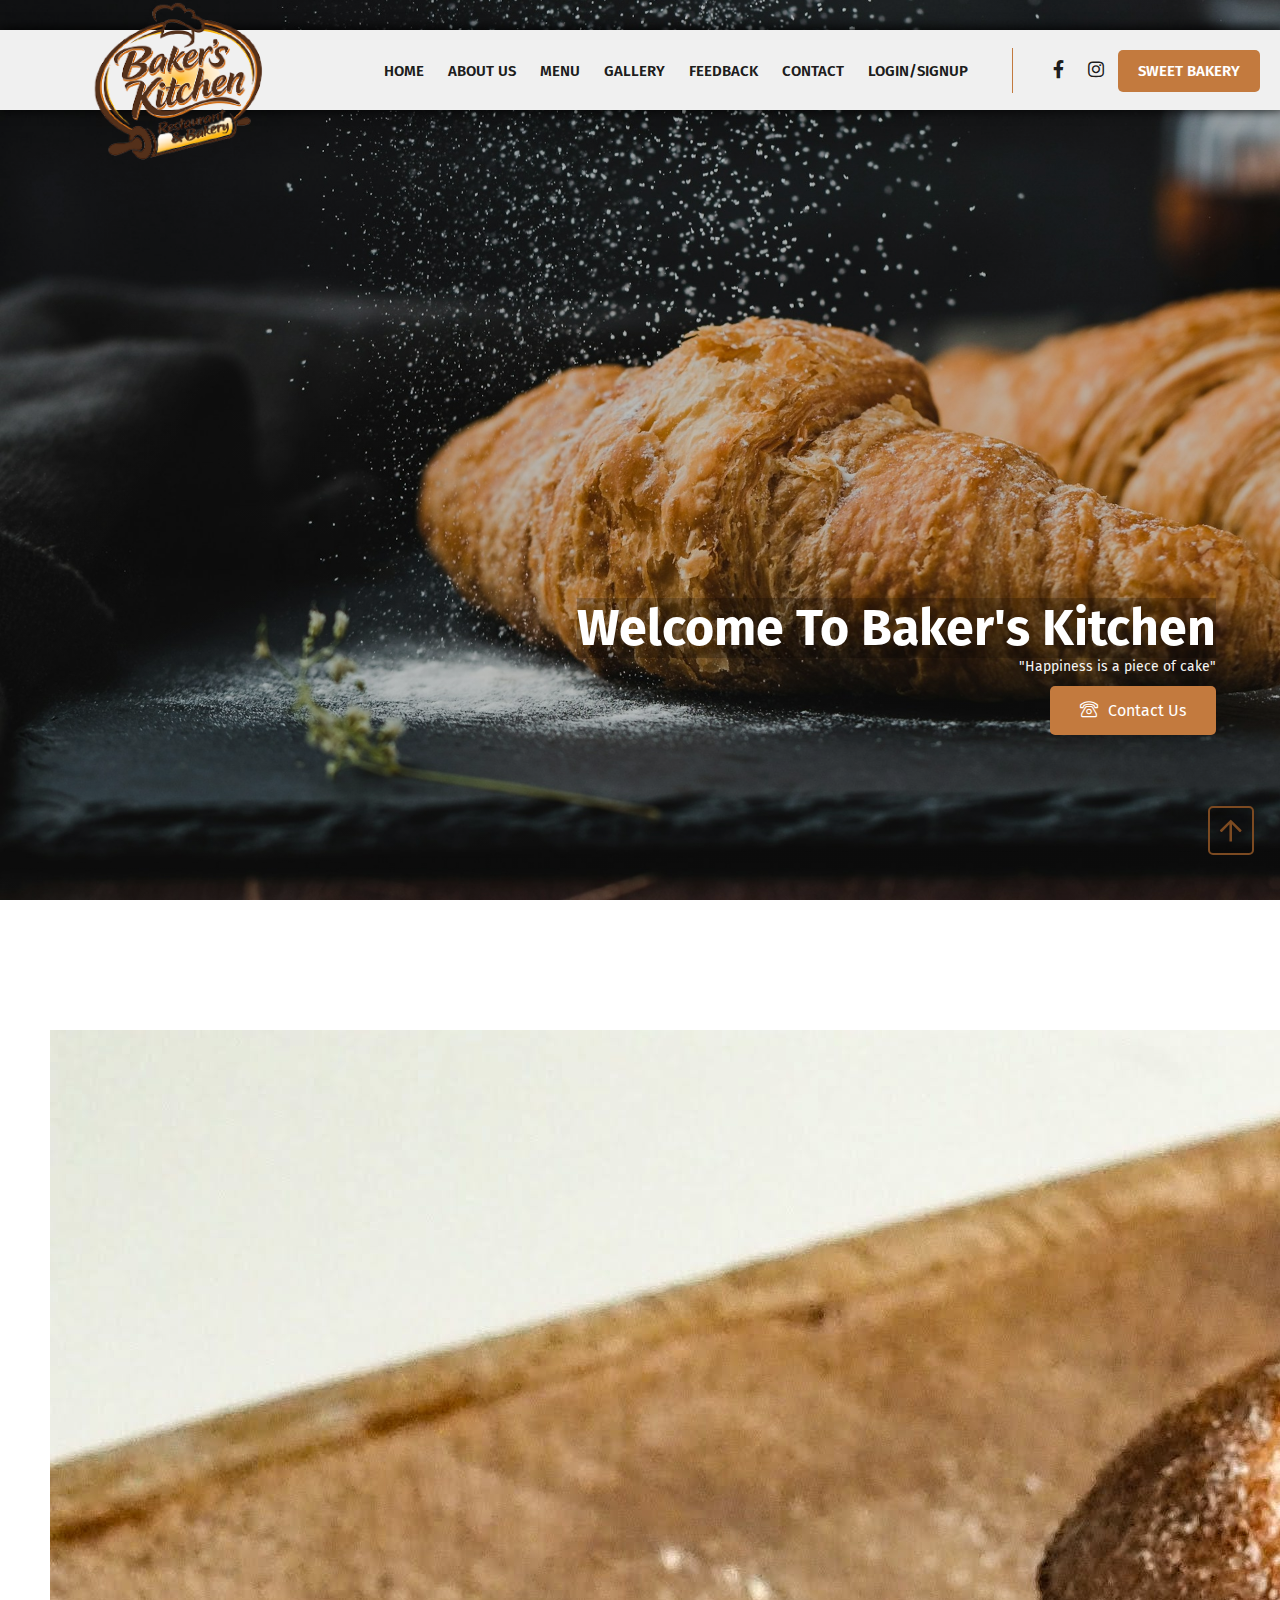
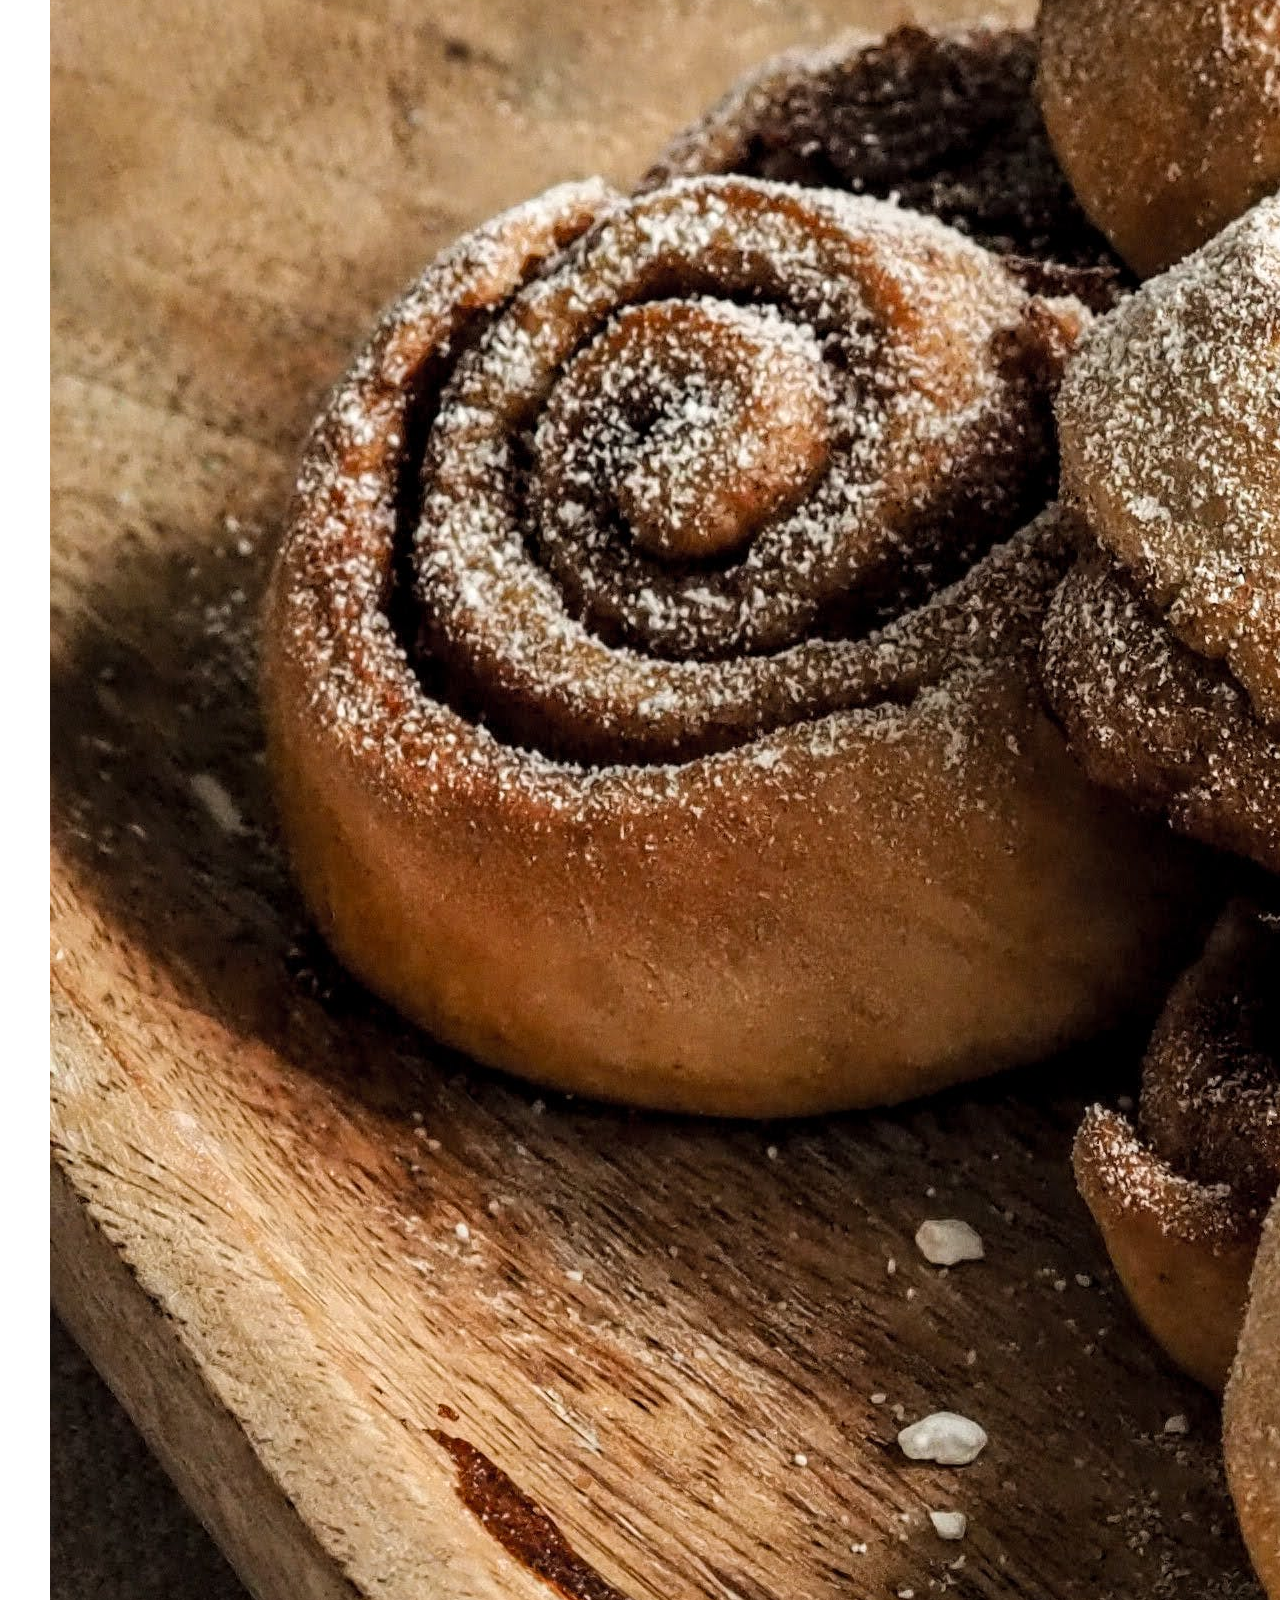
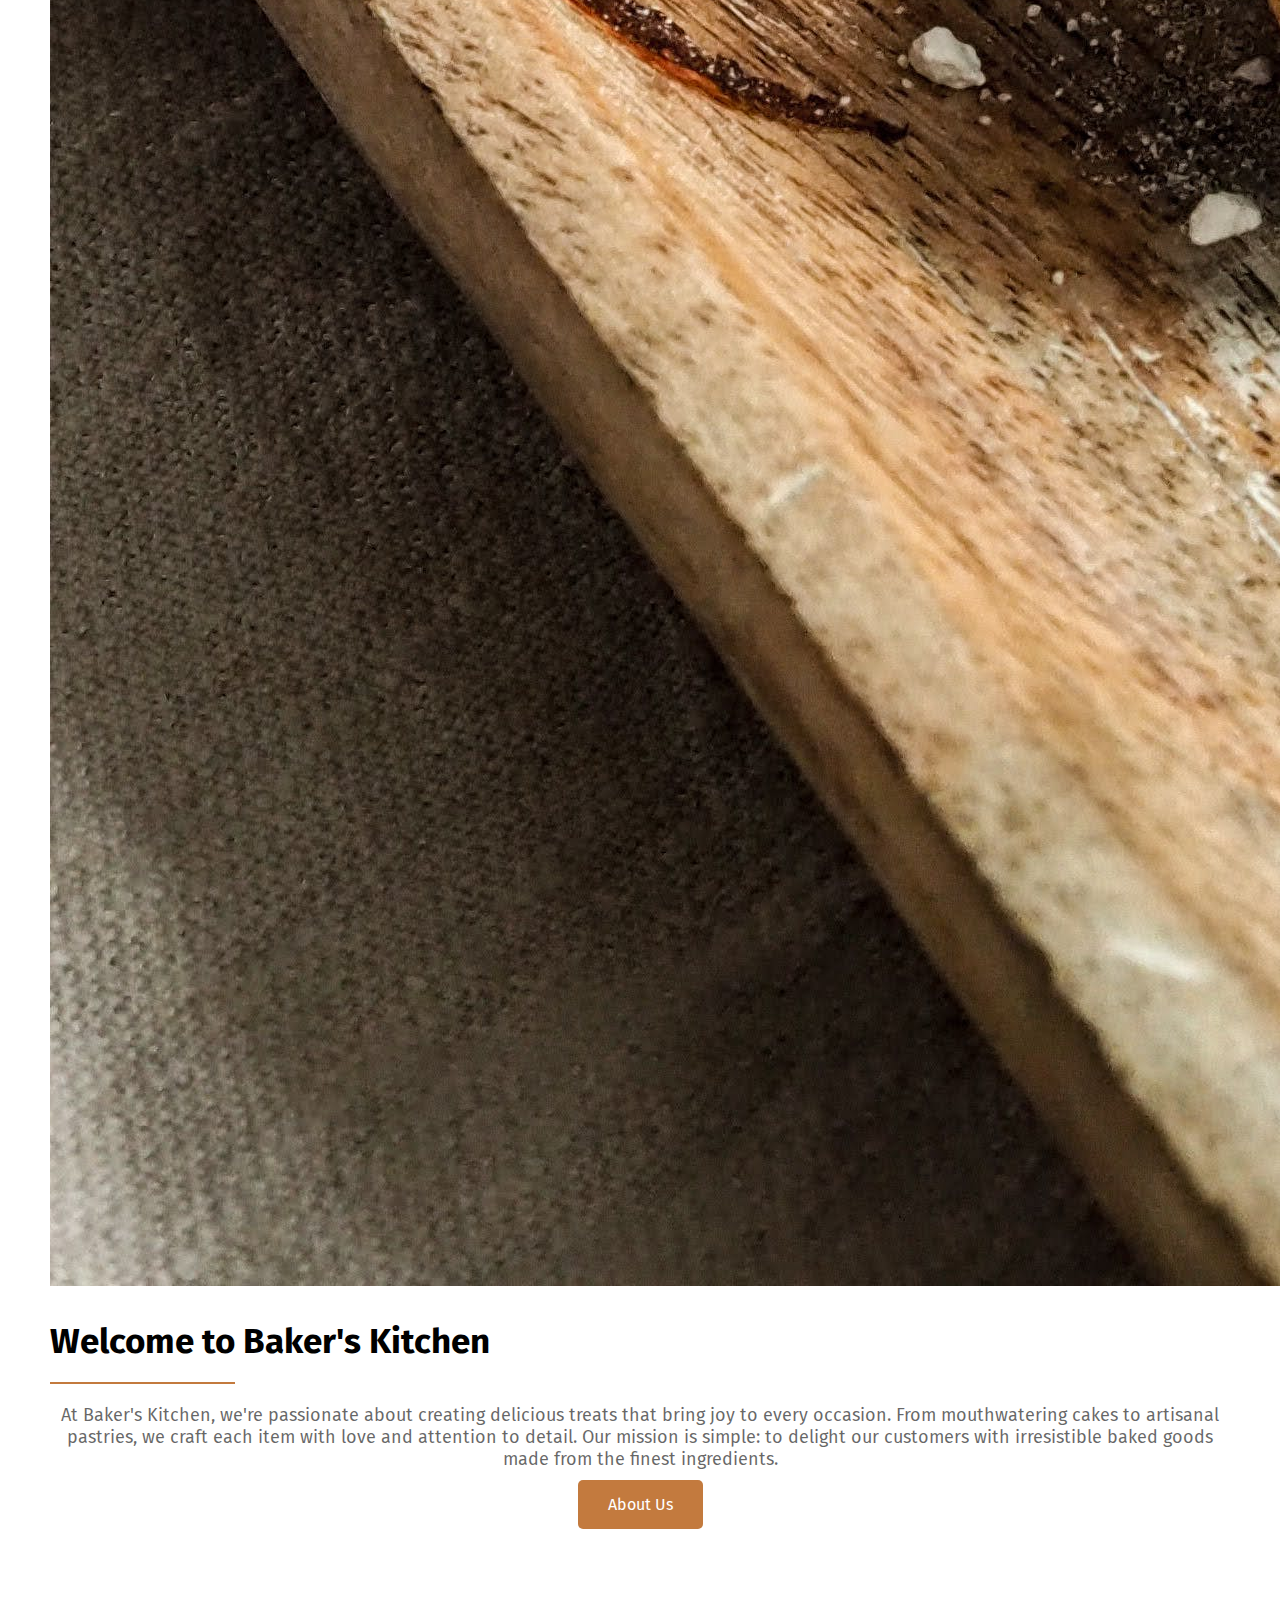
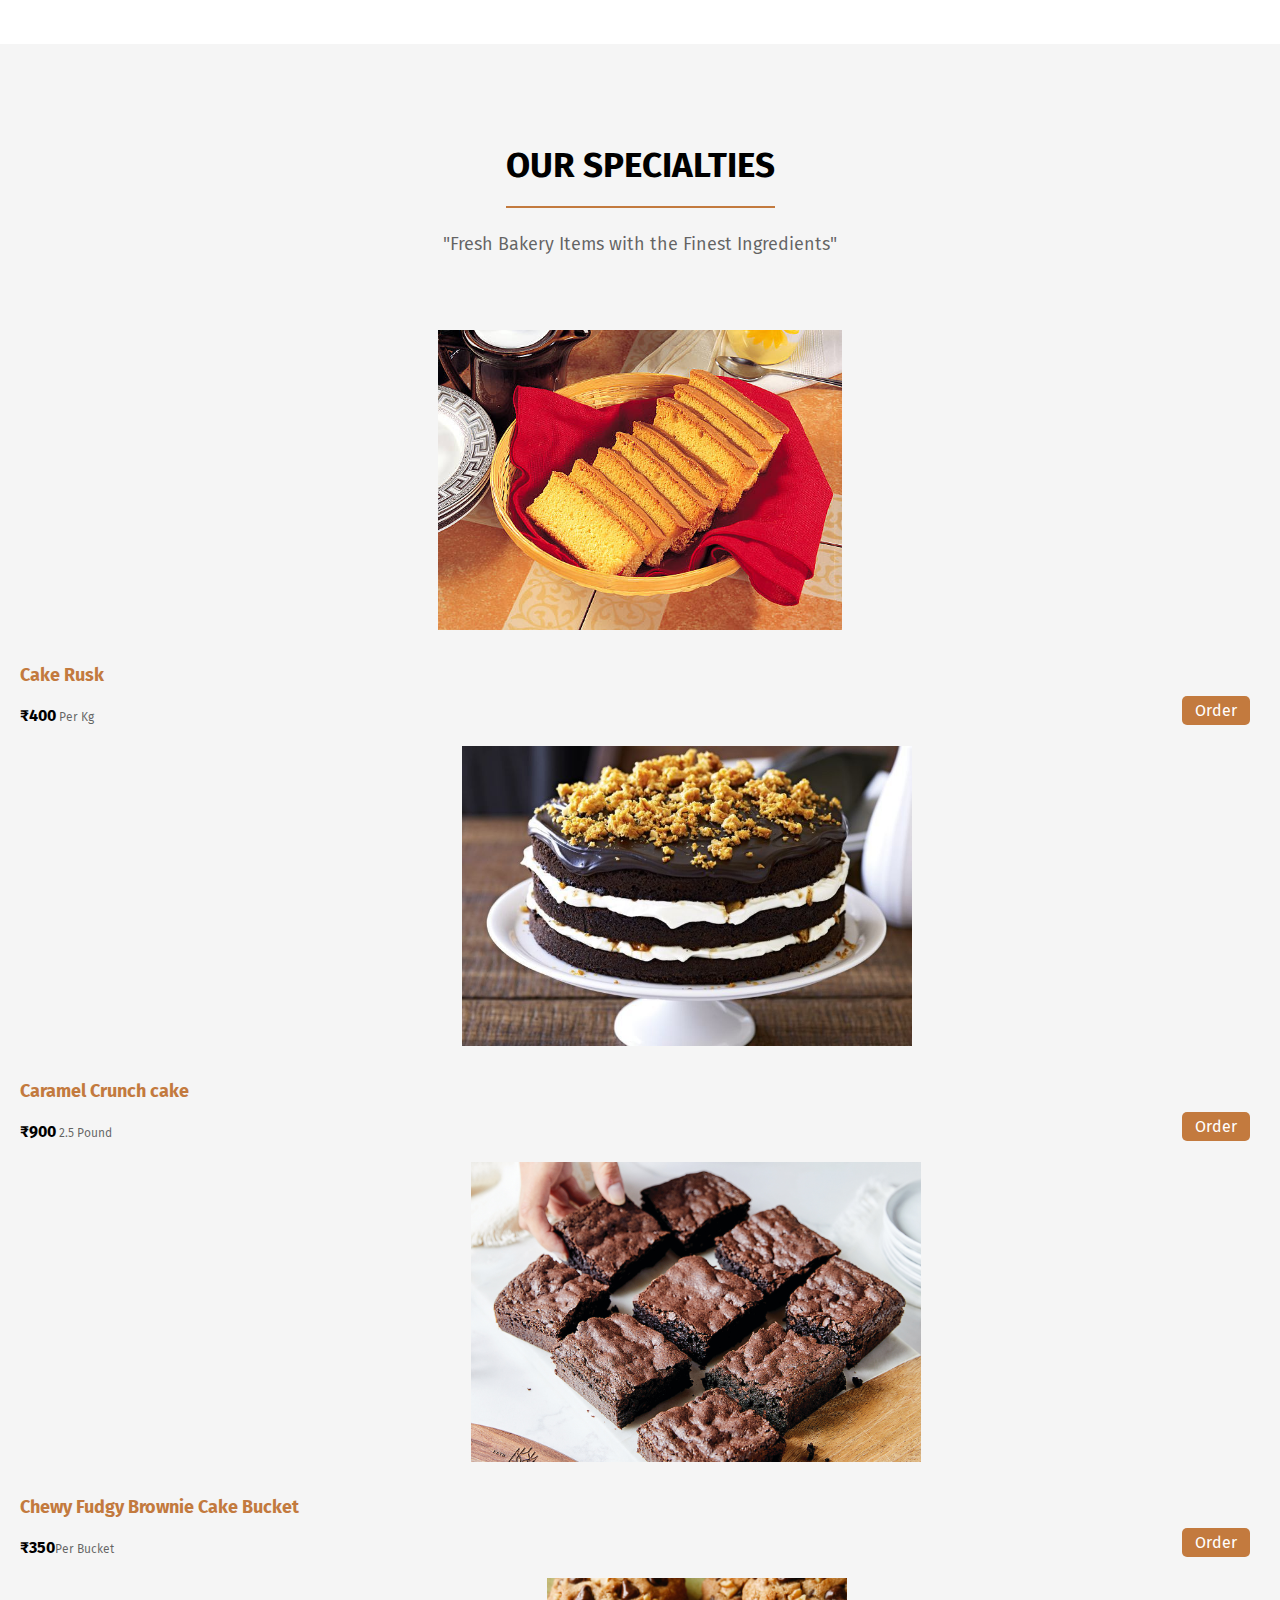
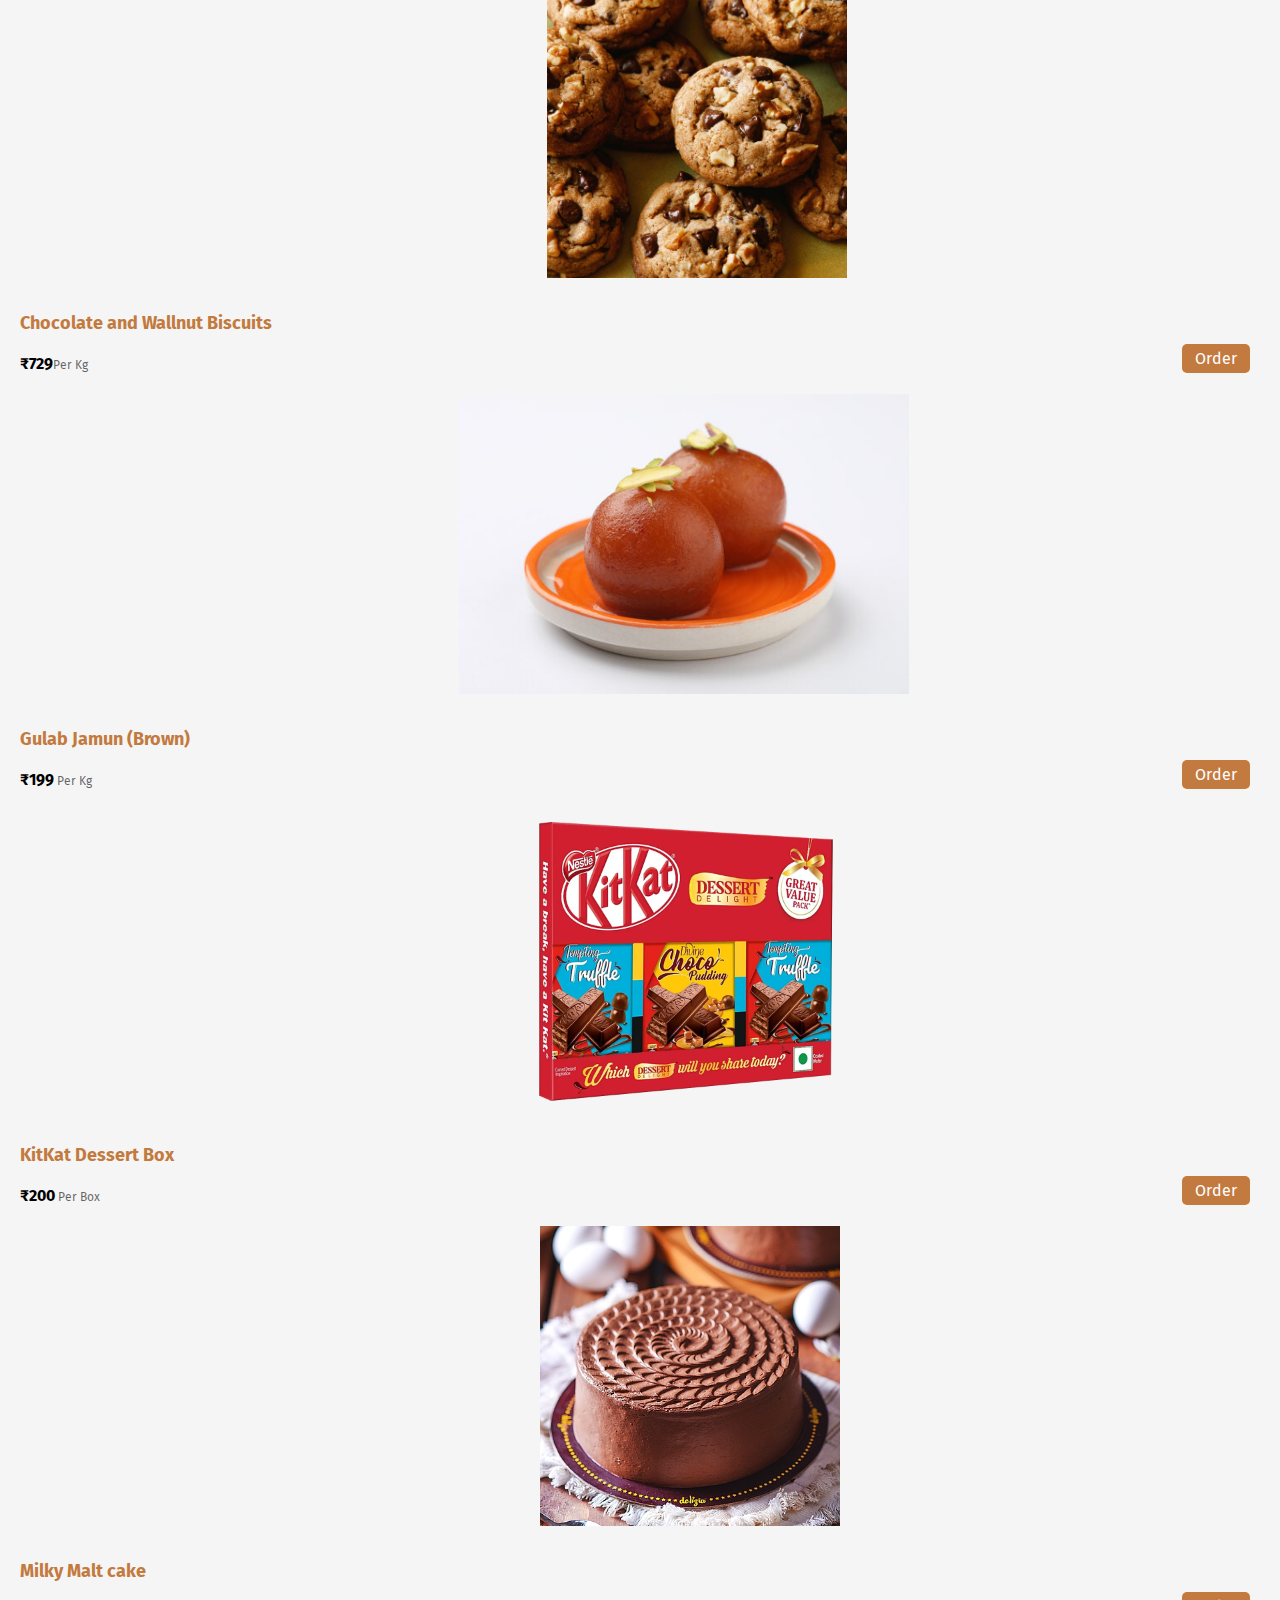
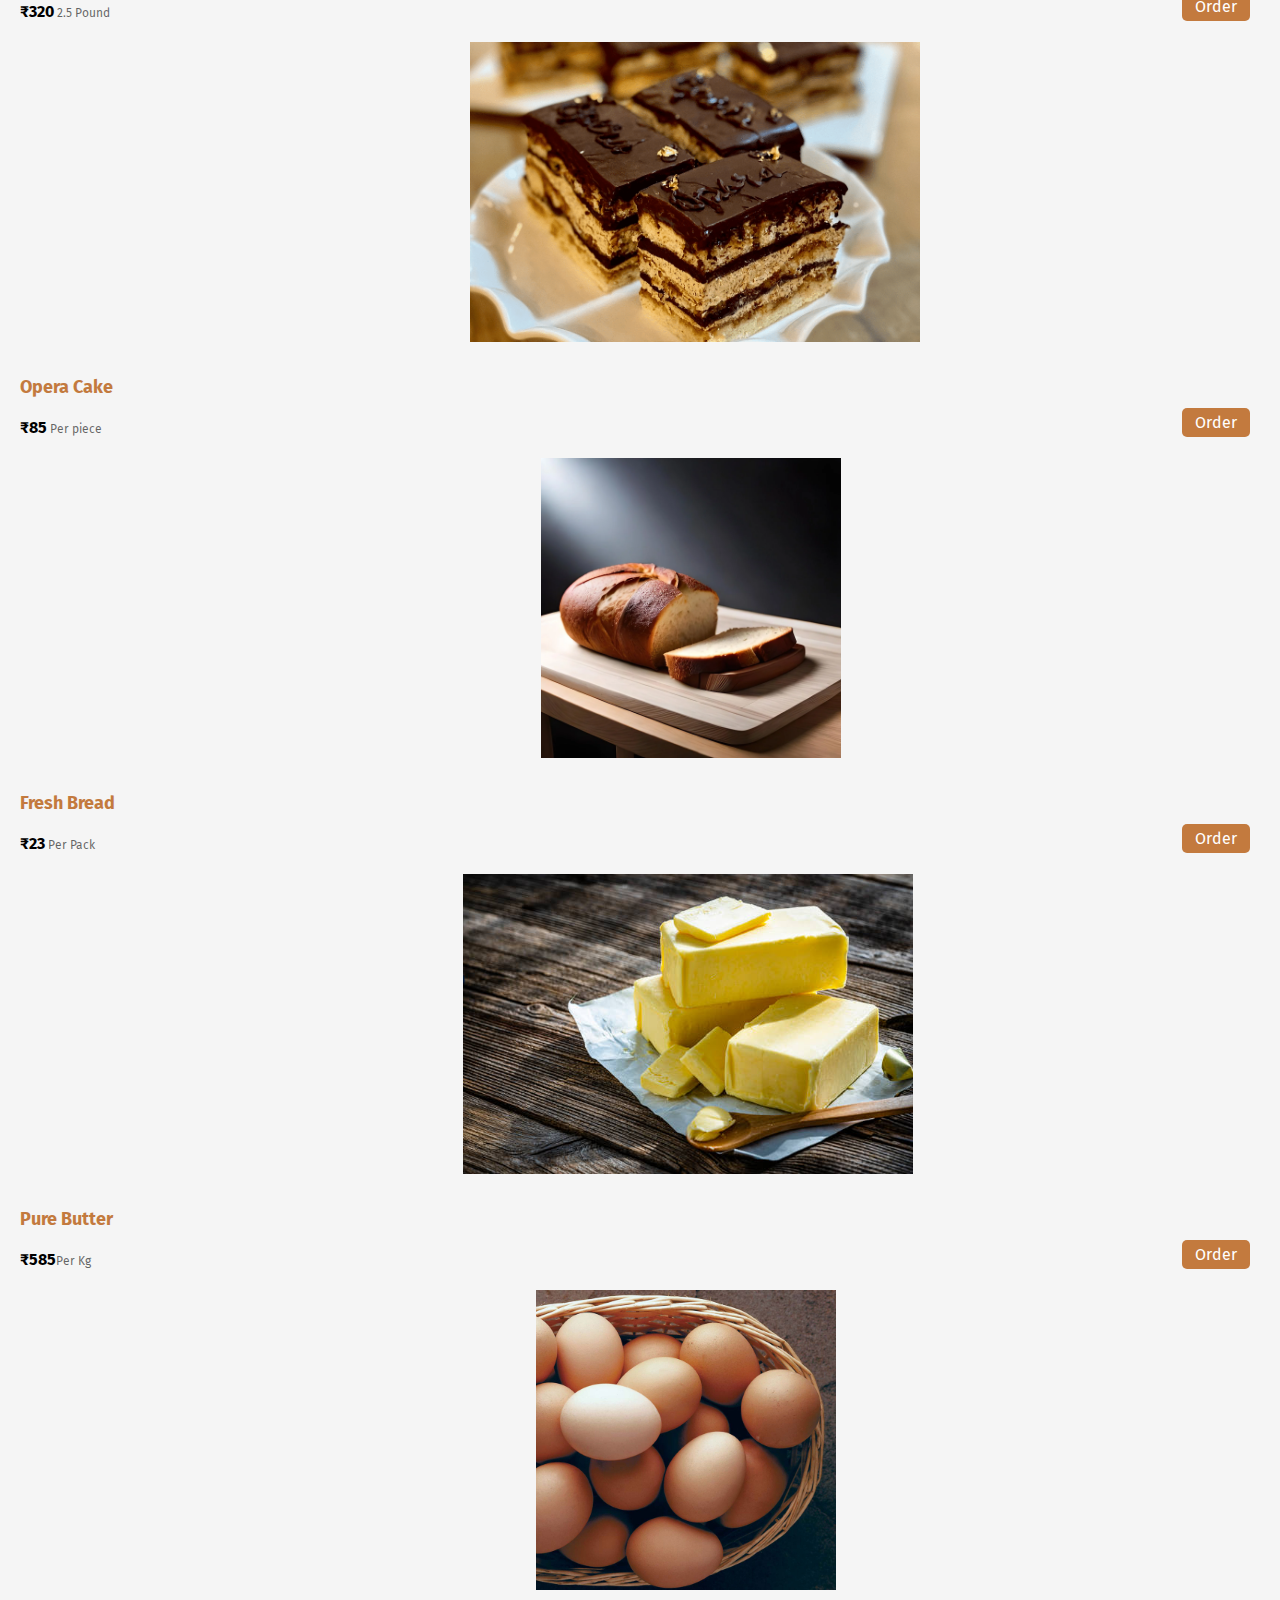
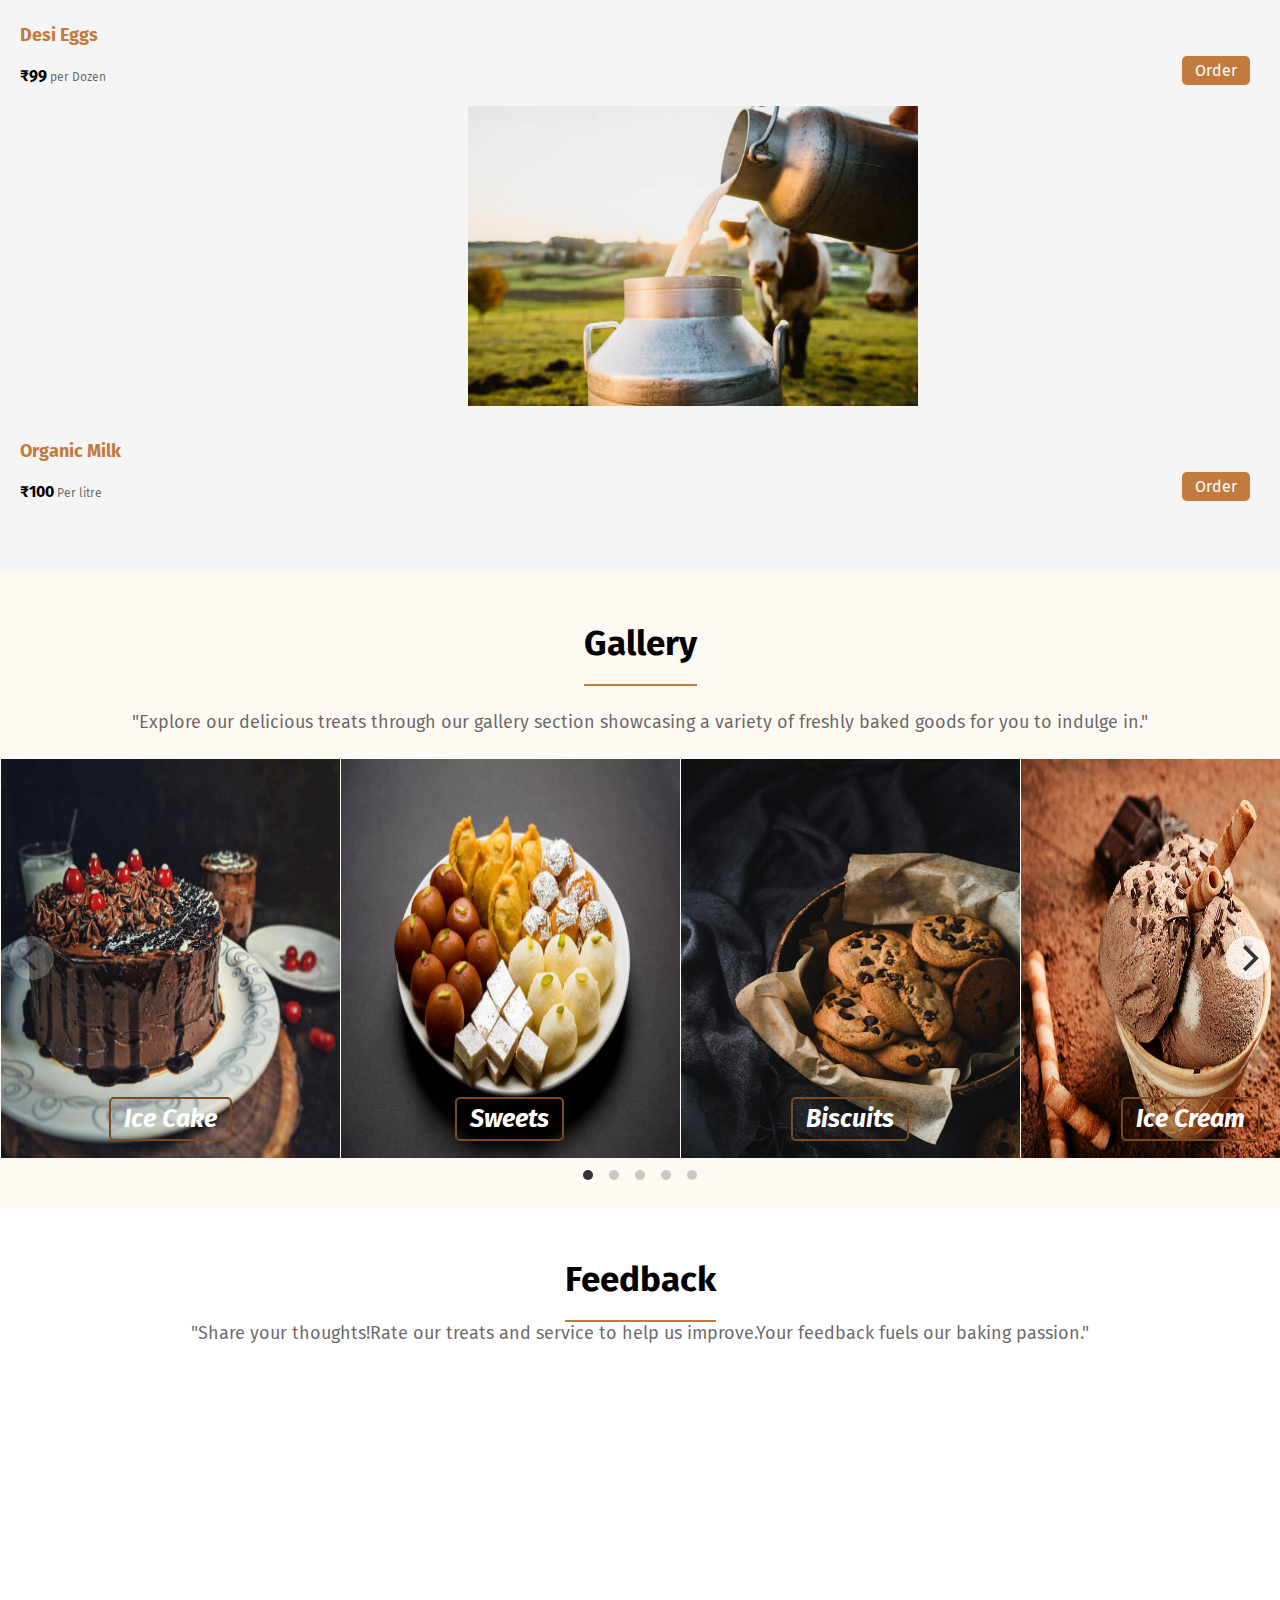
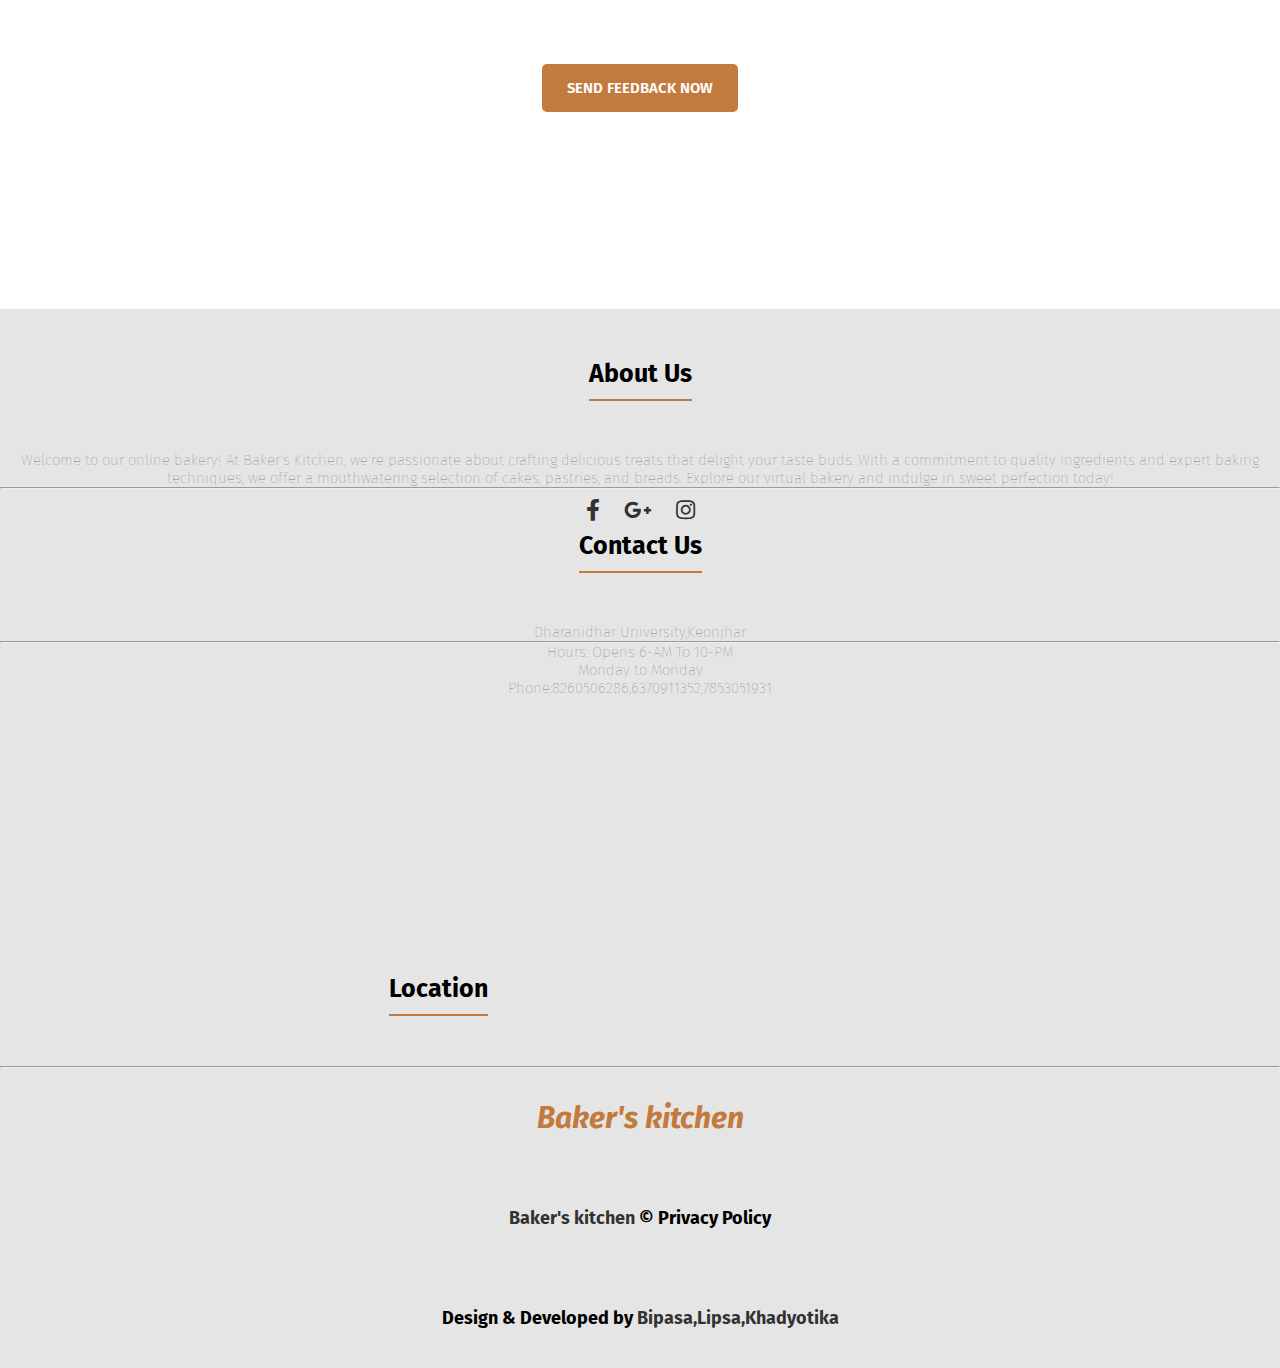
==== commit 61382558: "index page chnges" ====
--- a/index.html
+++ b/index.html
@@ -245,7 +245,7 @@
                 <hr class="w-25 mx-auto text-dark">
                 <p>Hours: Opens 6-AM To 10-PM <br>
                     Monday to Monday <br>
-                Phone:8260506286</p>   
+                Phone:8260506286,6370911352,7853051931</p>   
             </div>
             <div class="col-lg-4 col-md-4 col-12 mx-auto">
                 <h3>Location</h3>
